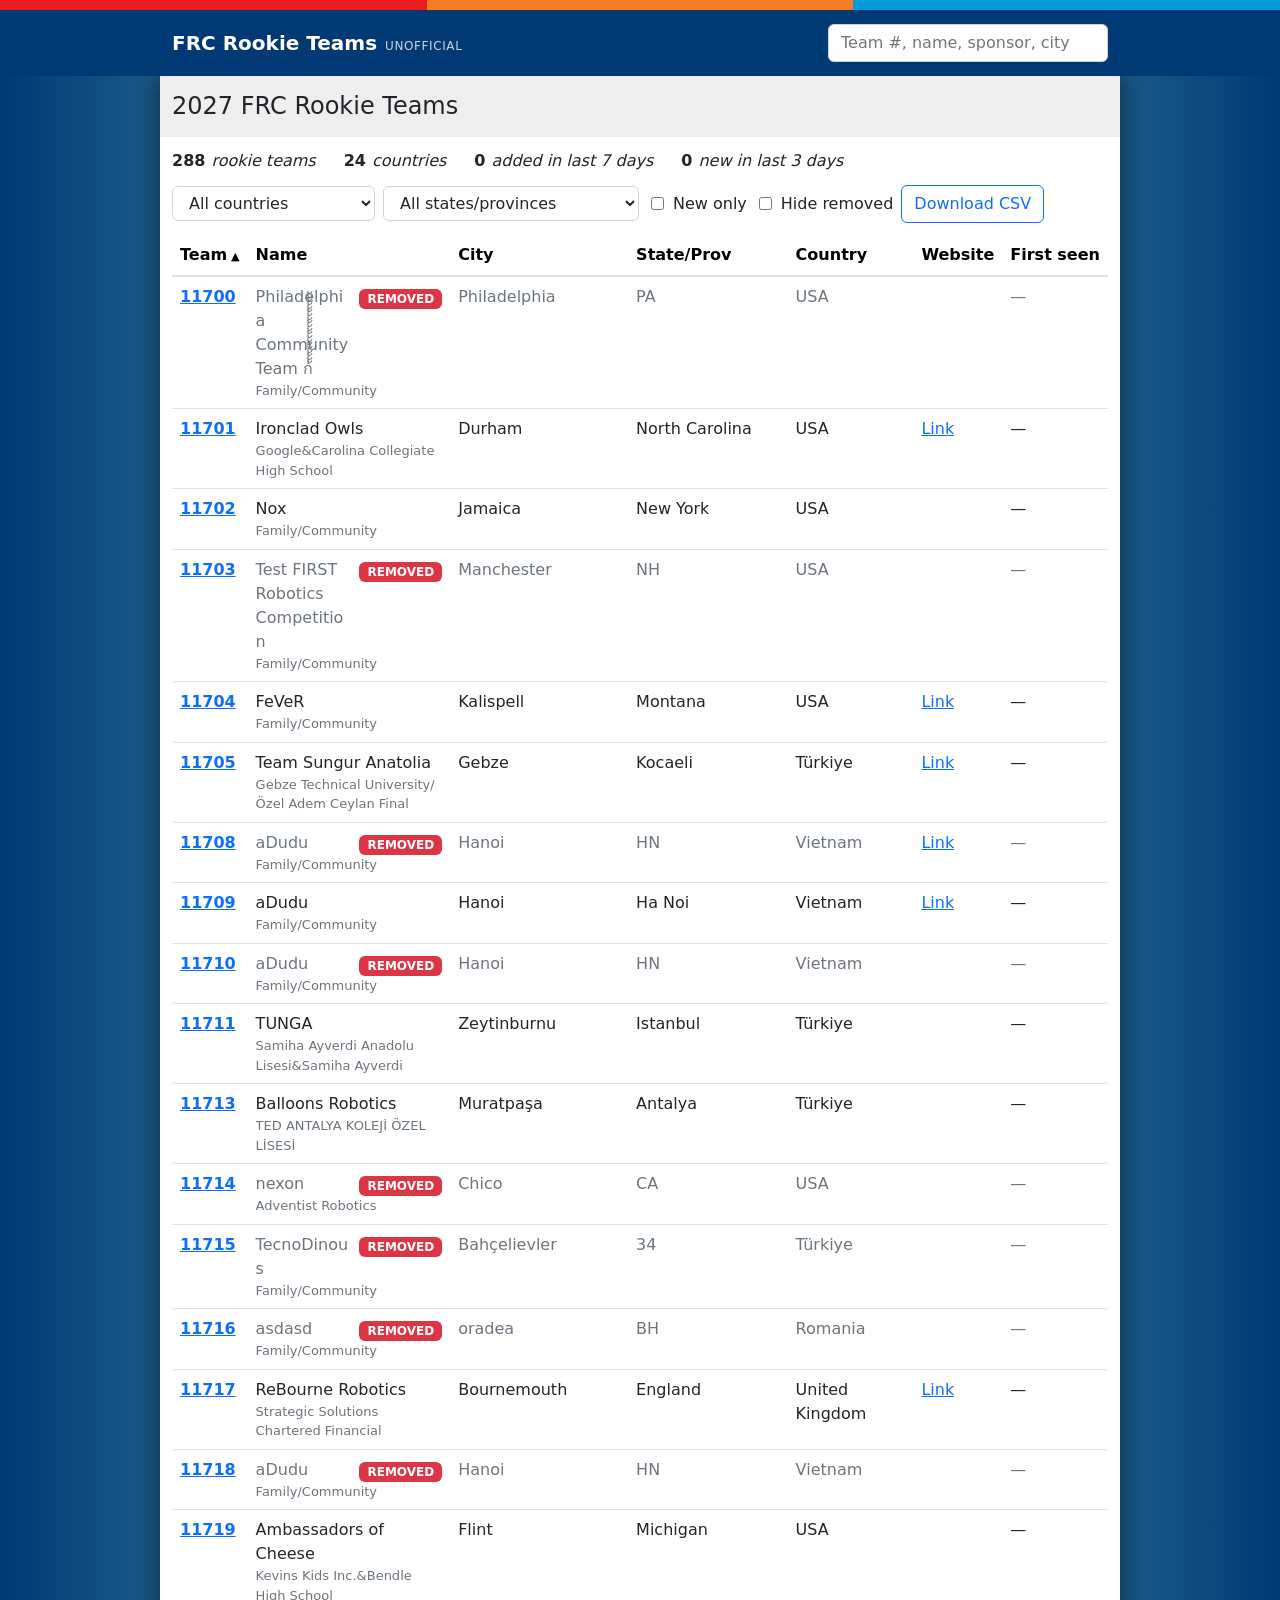
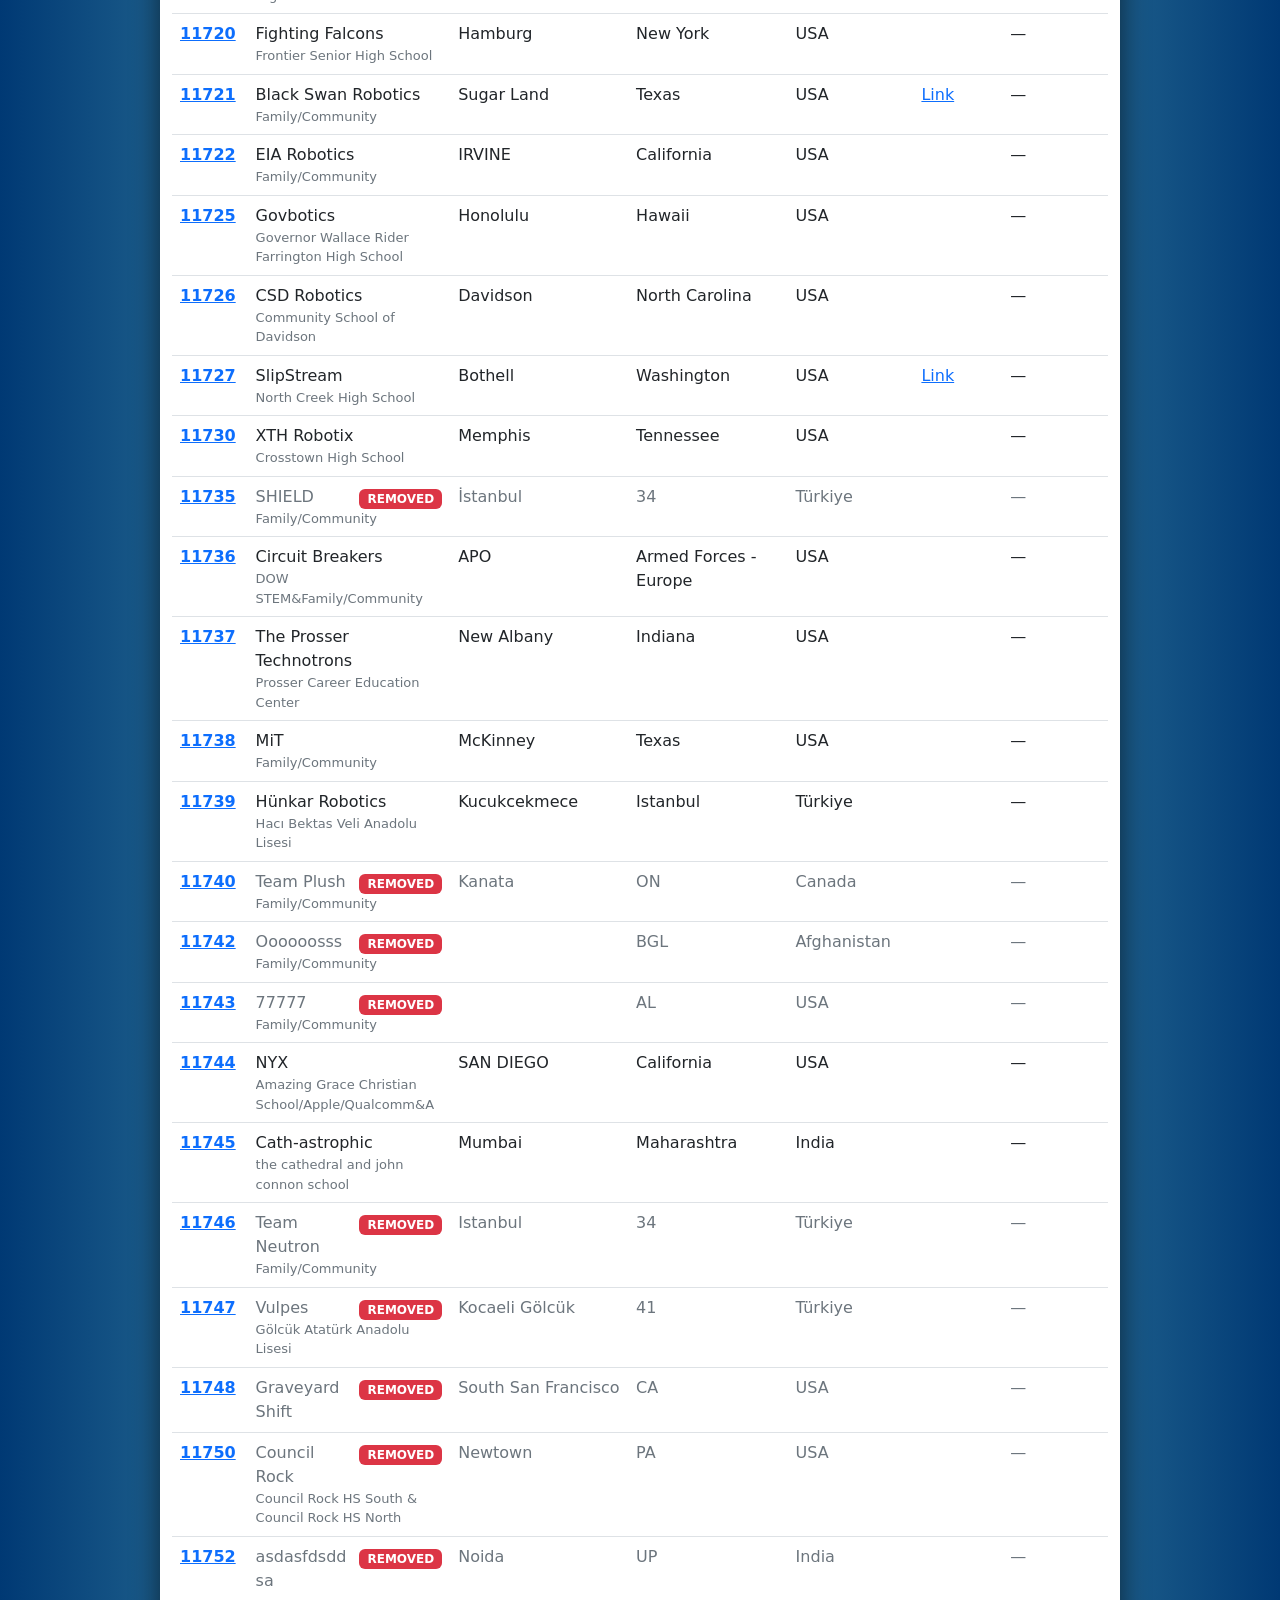
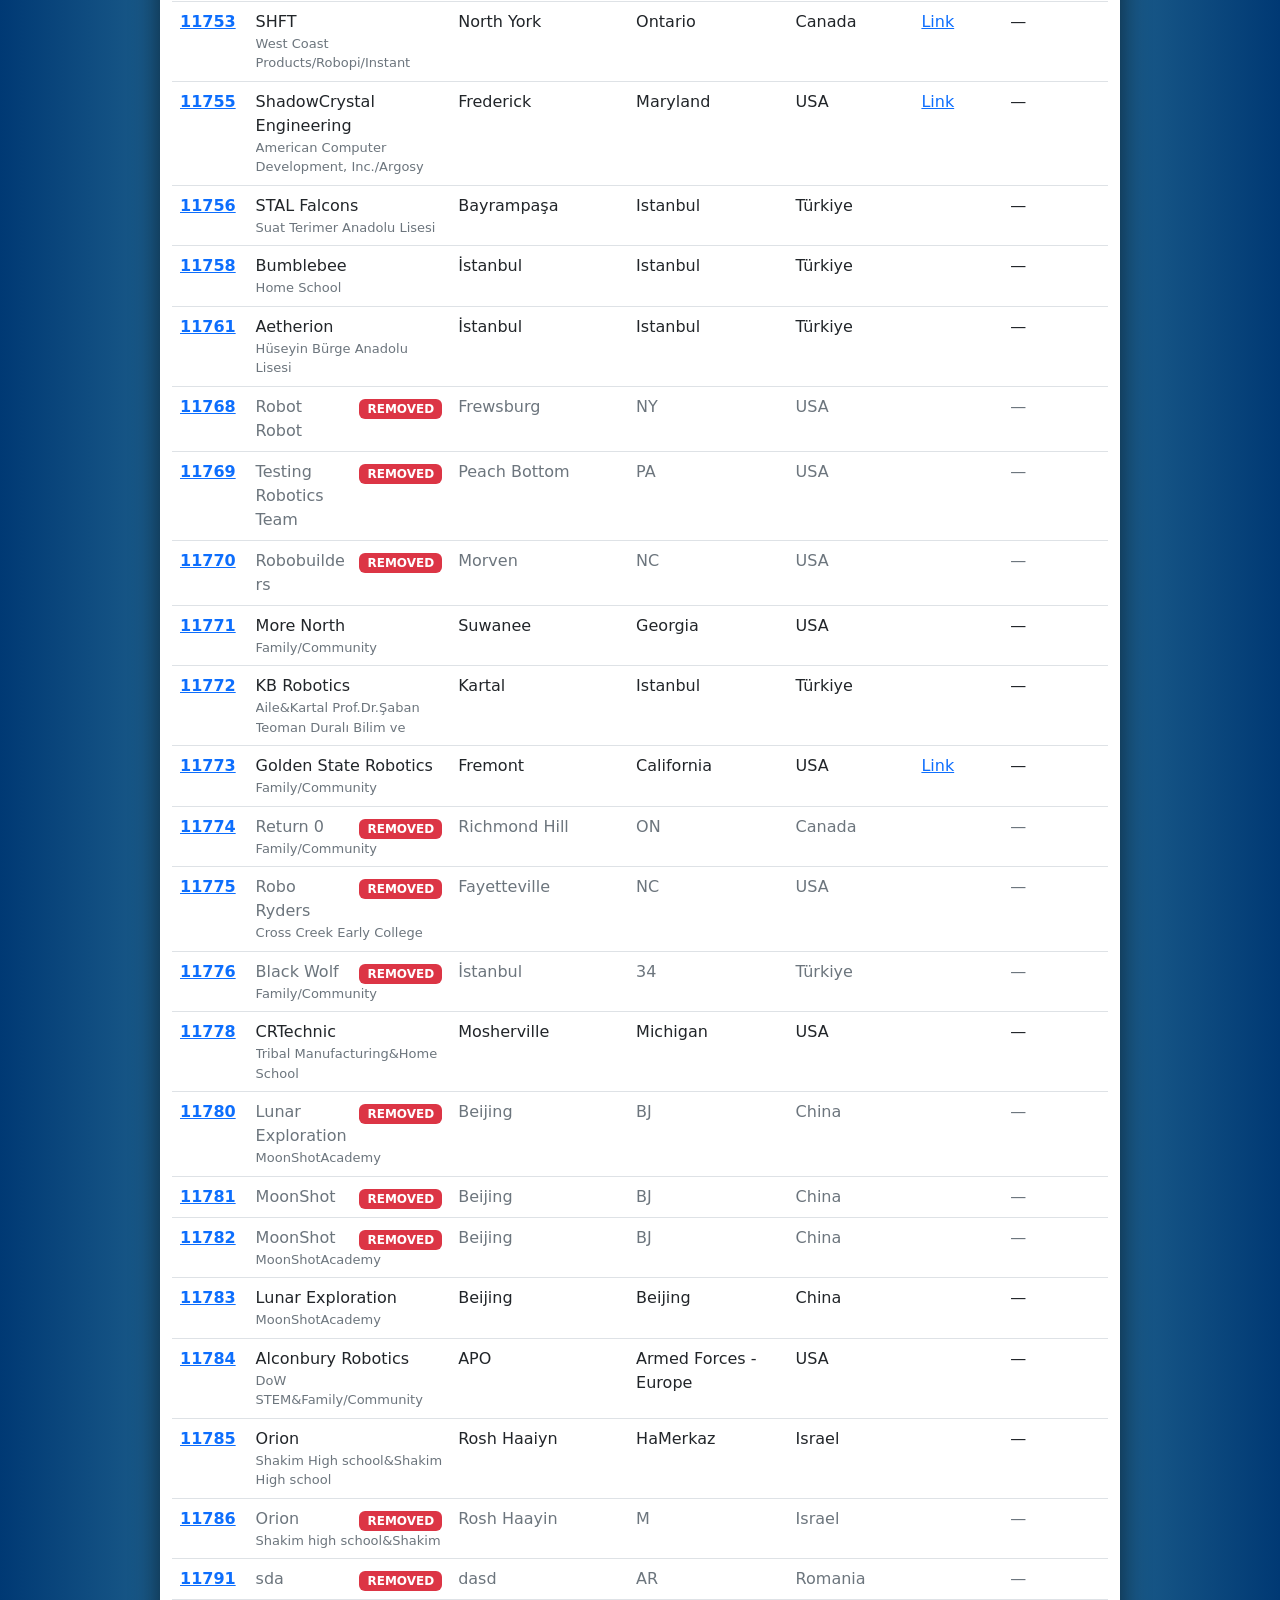
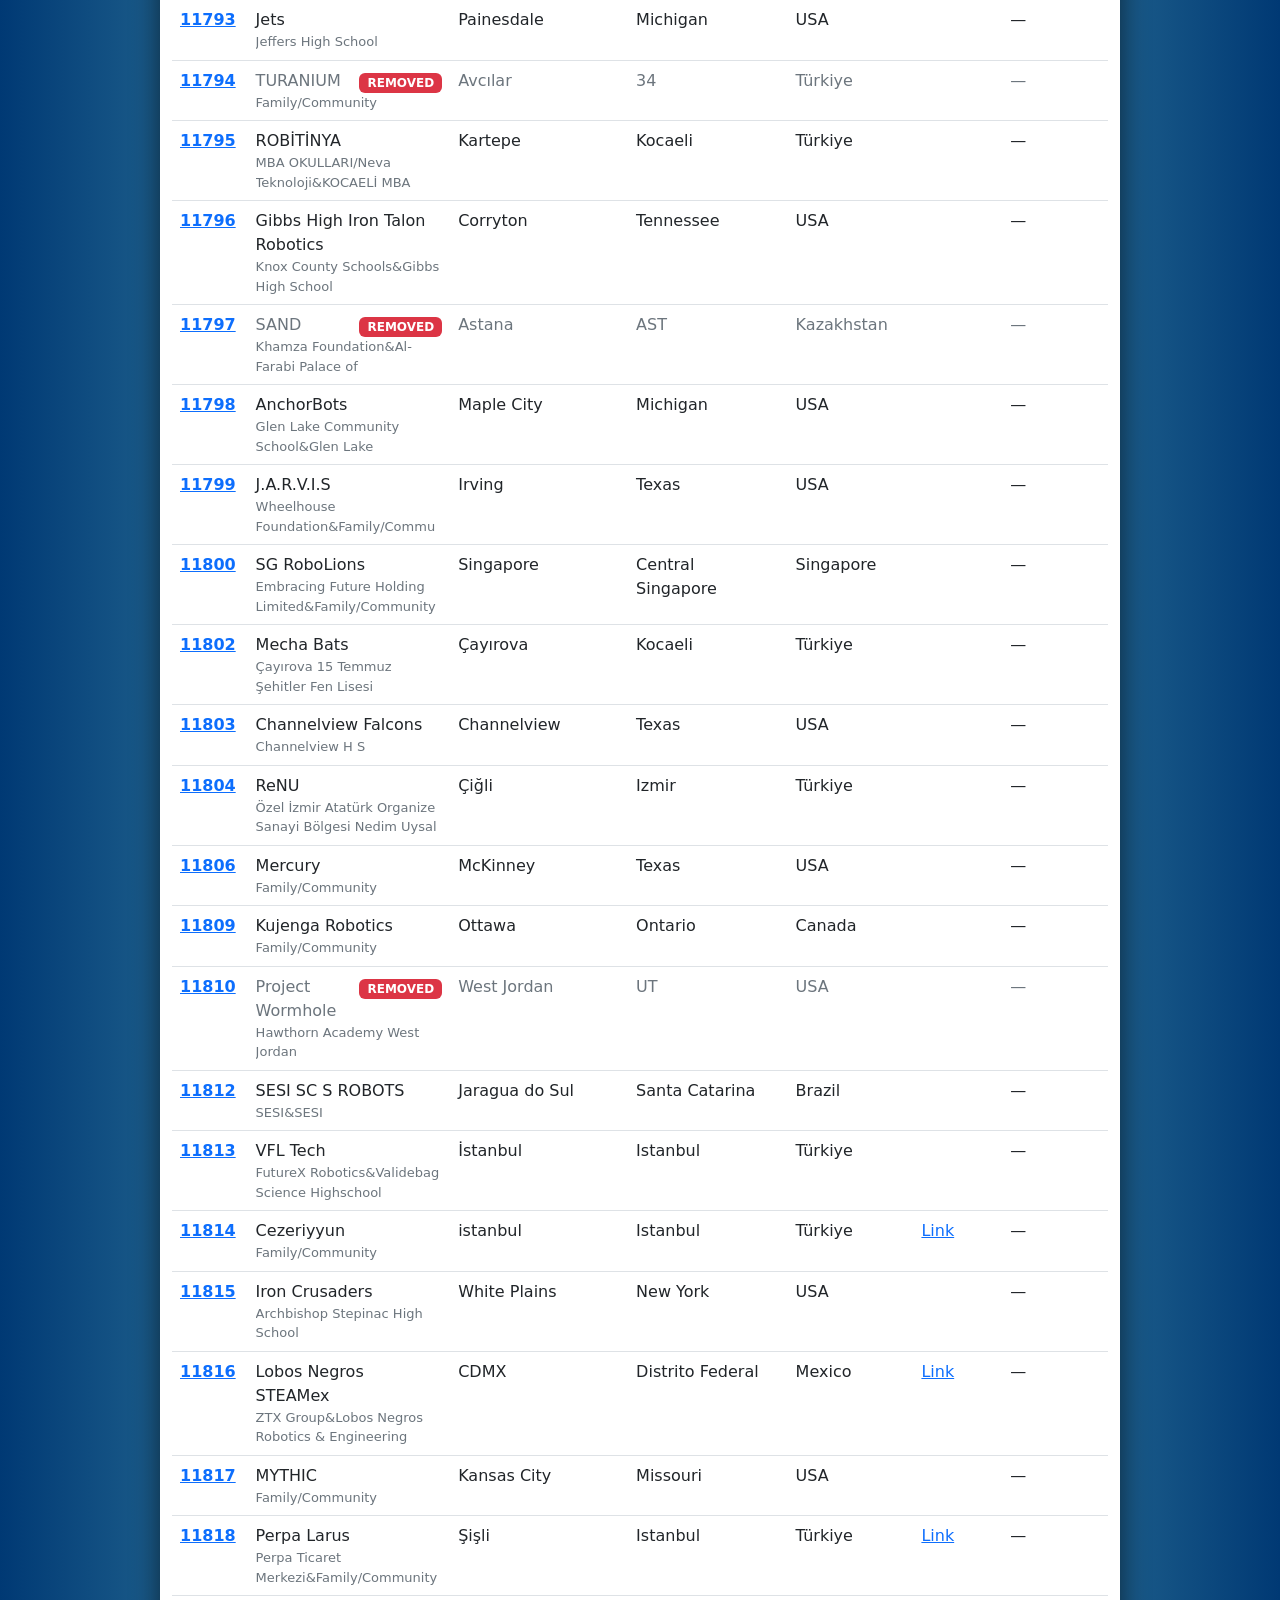
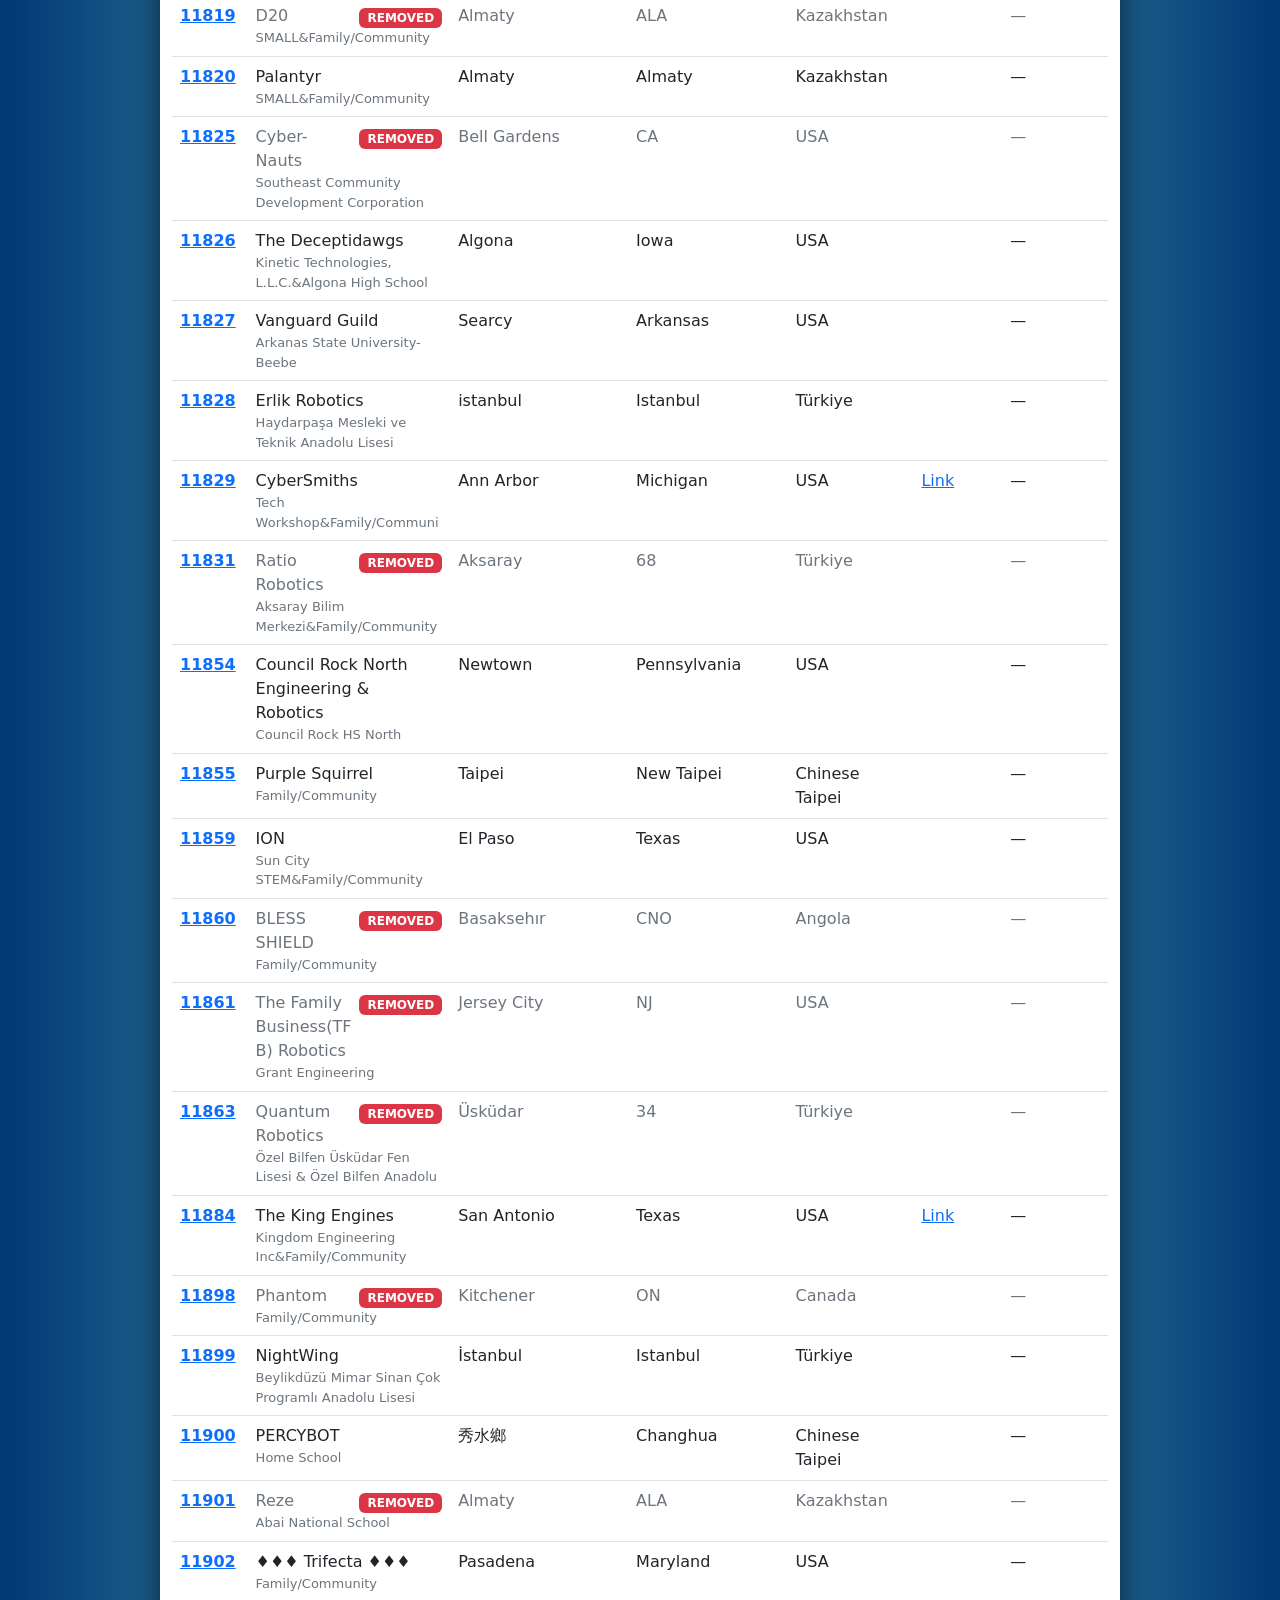
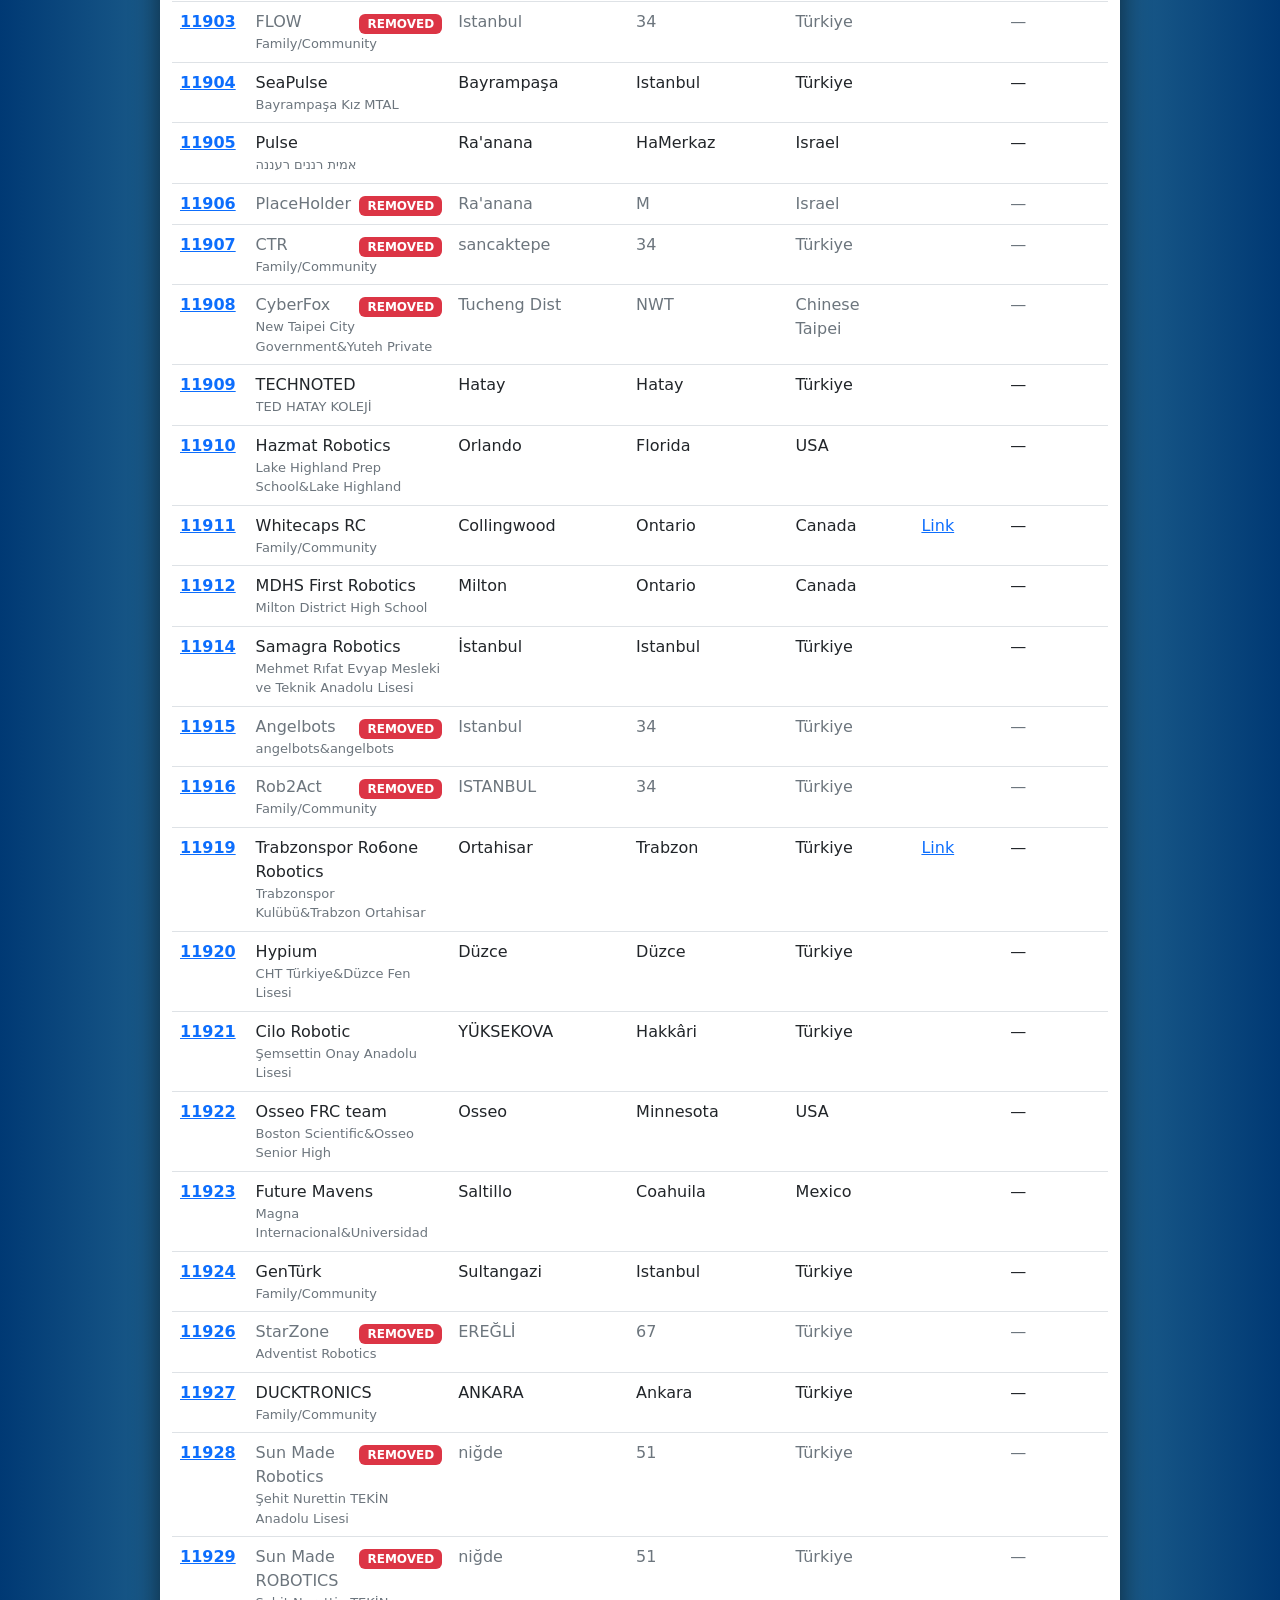
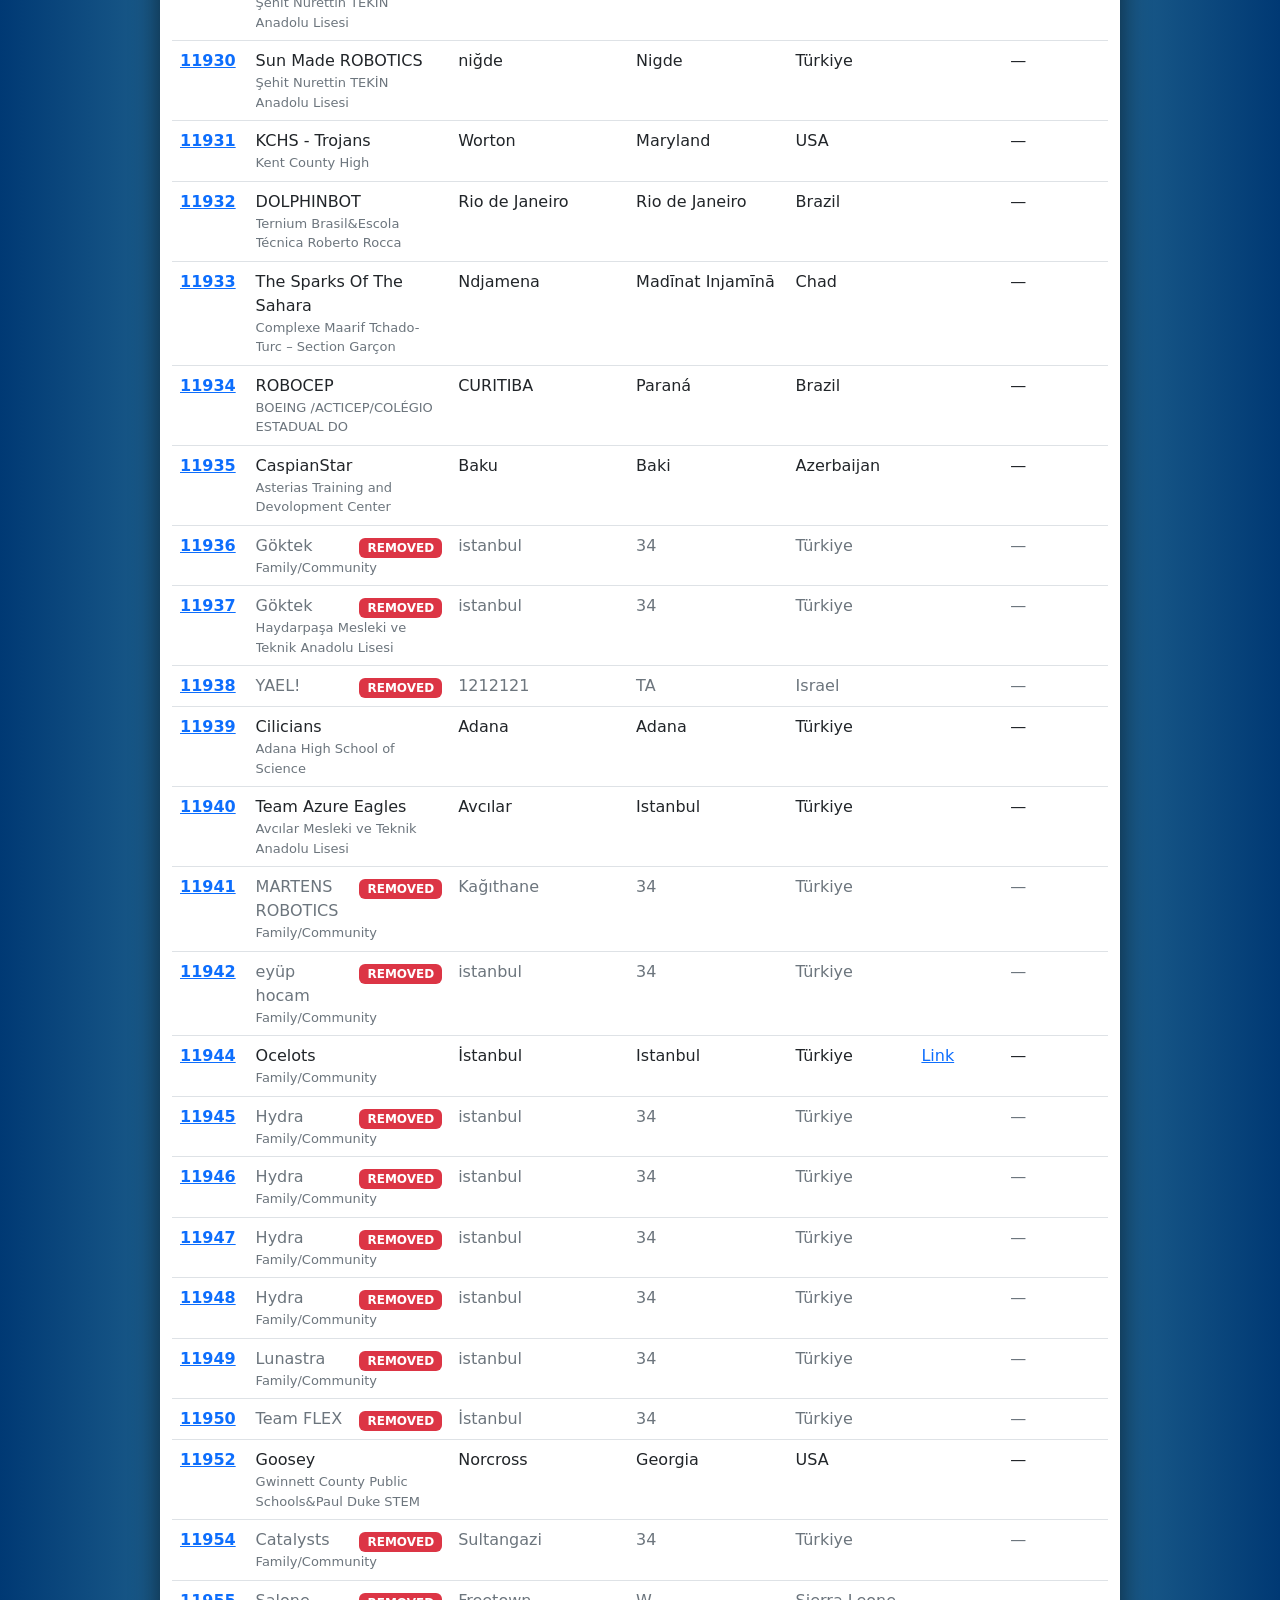
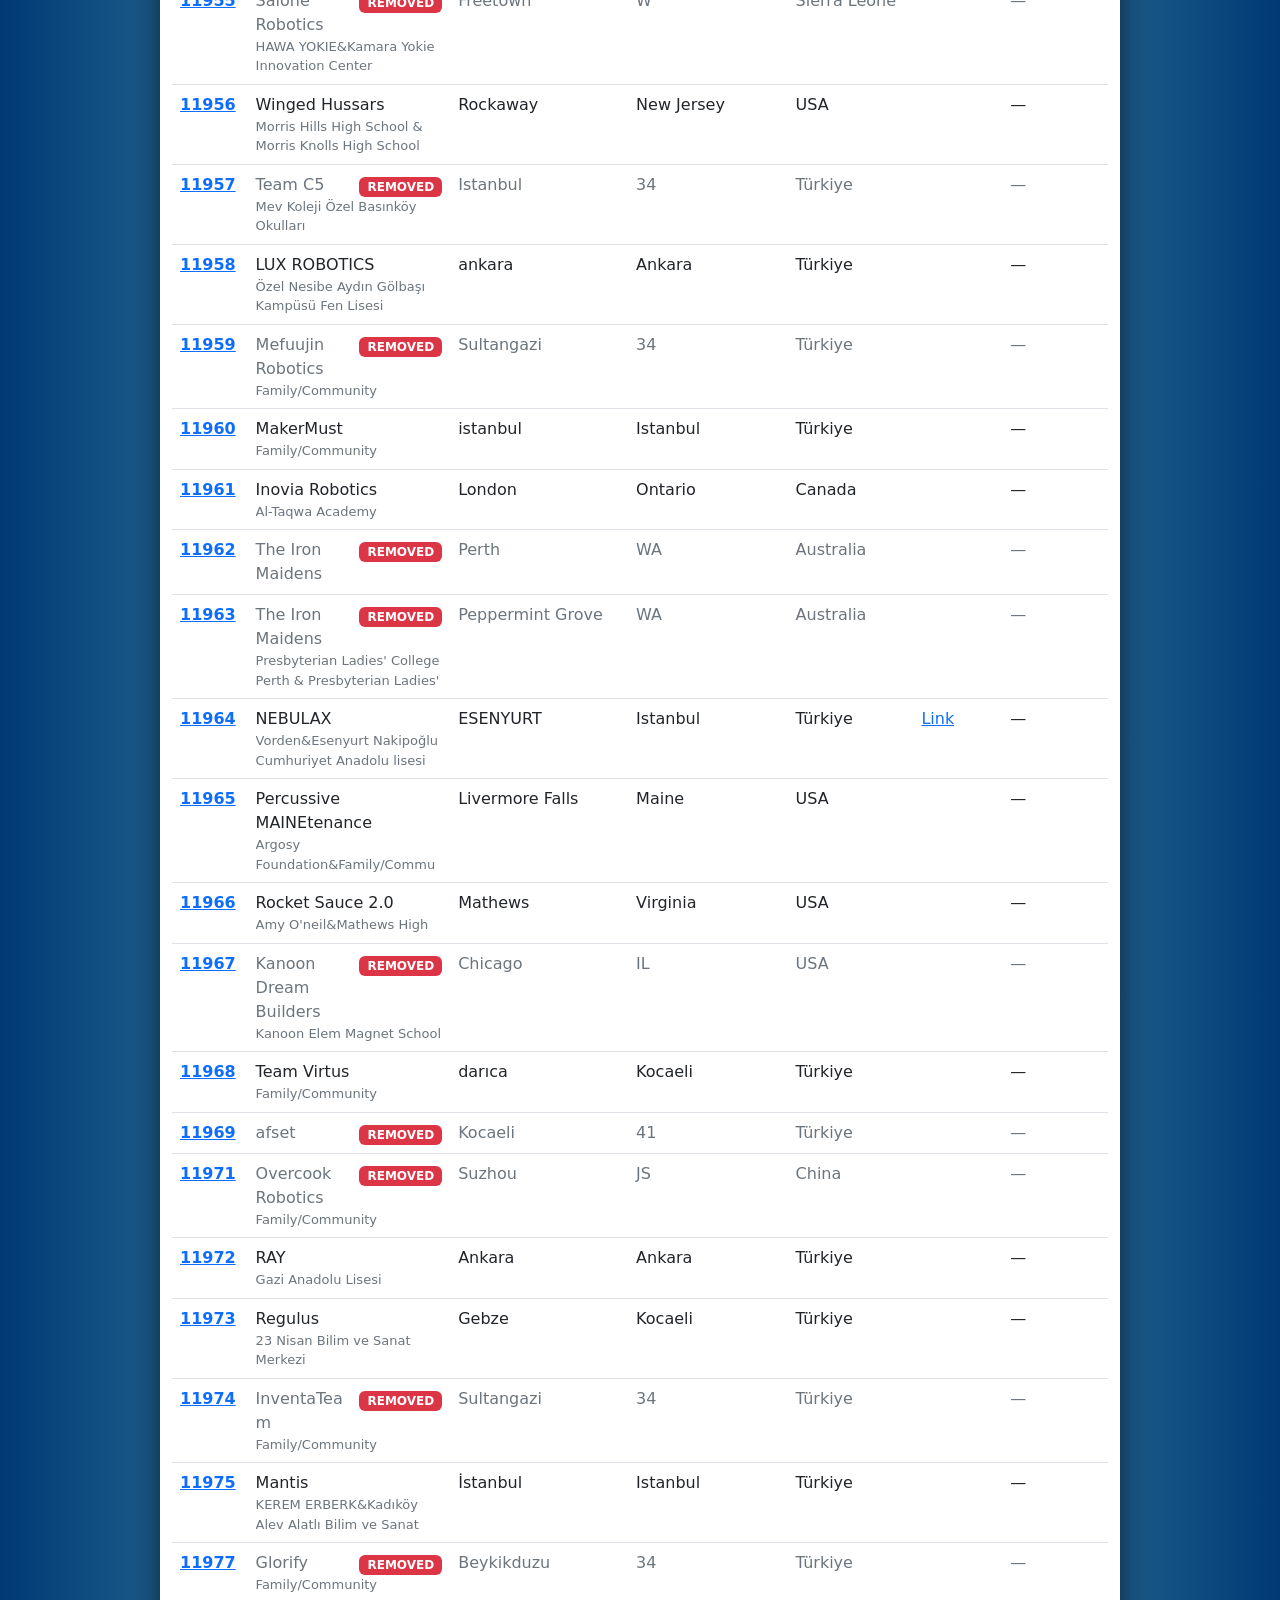
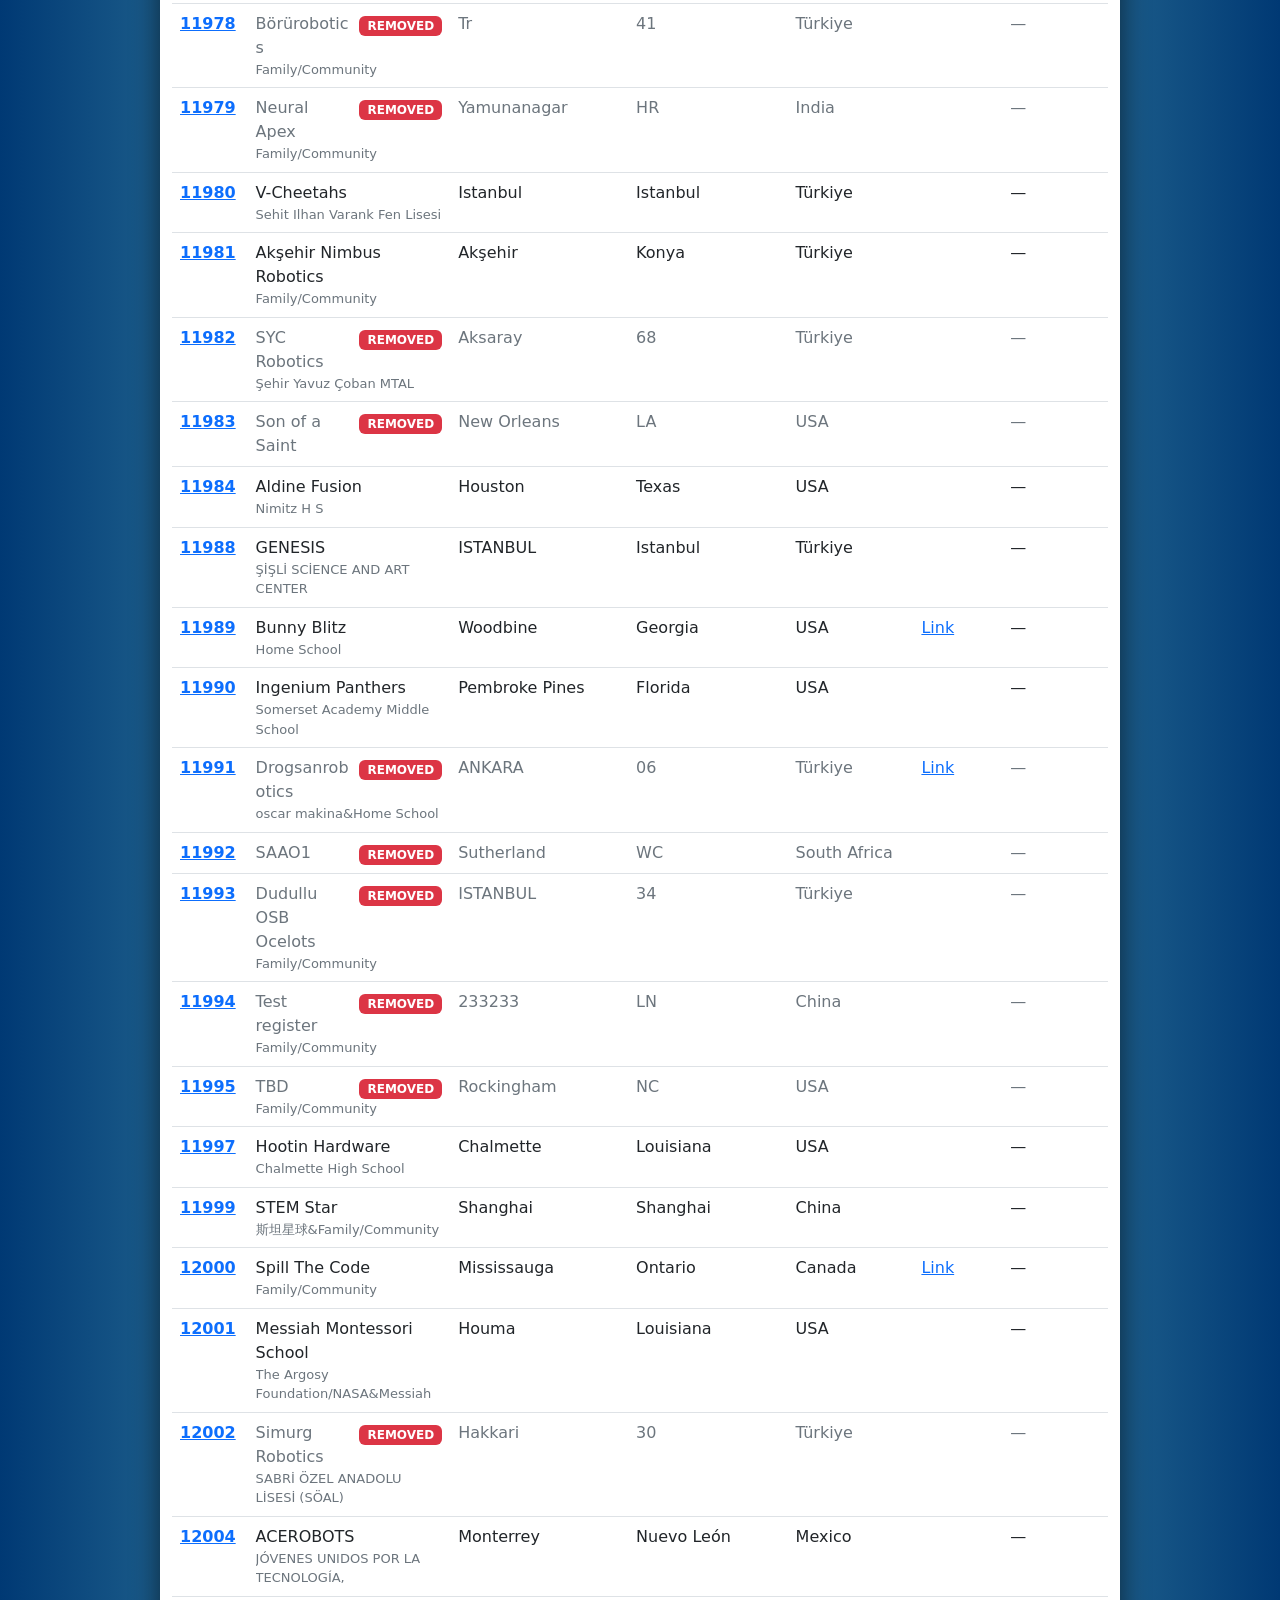
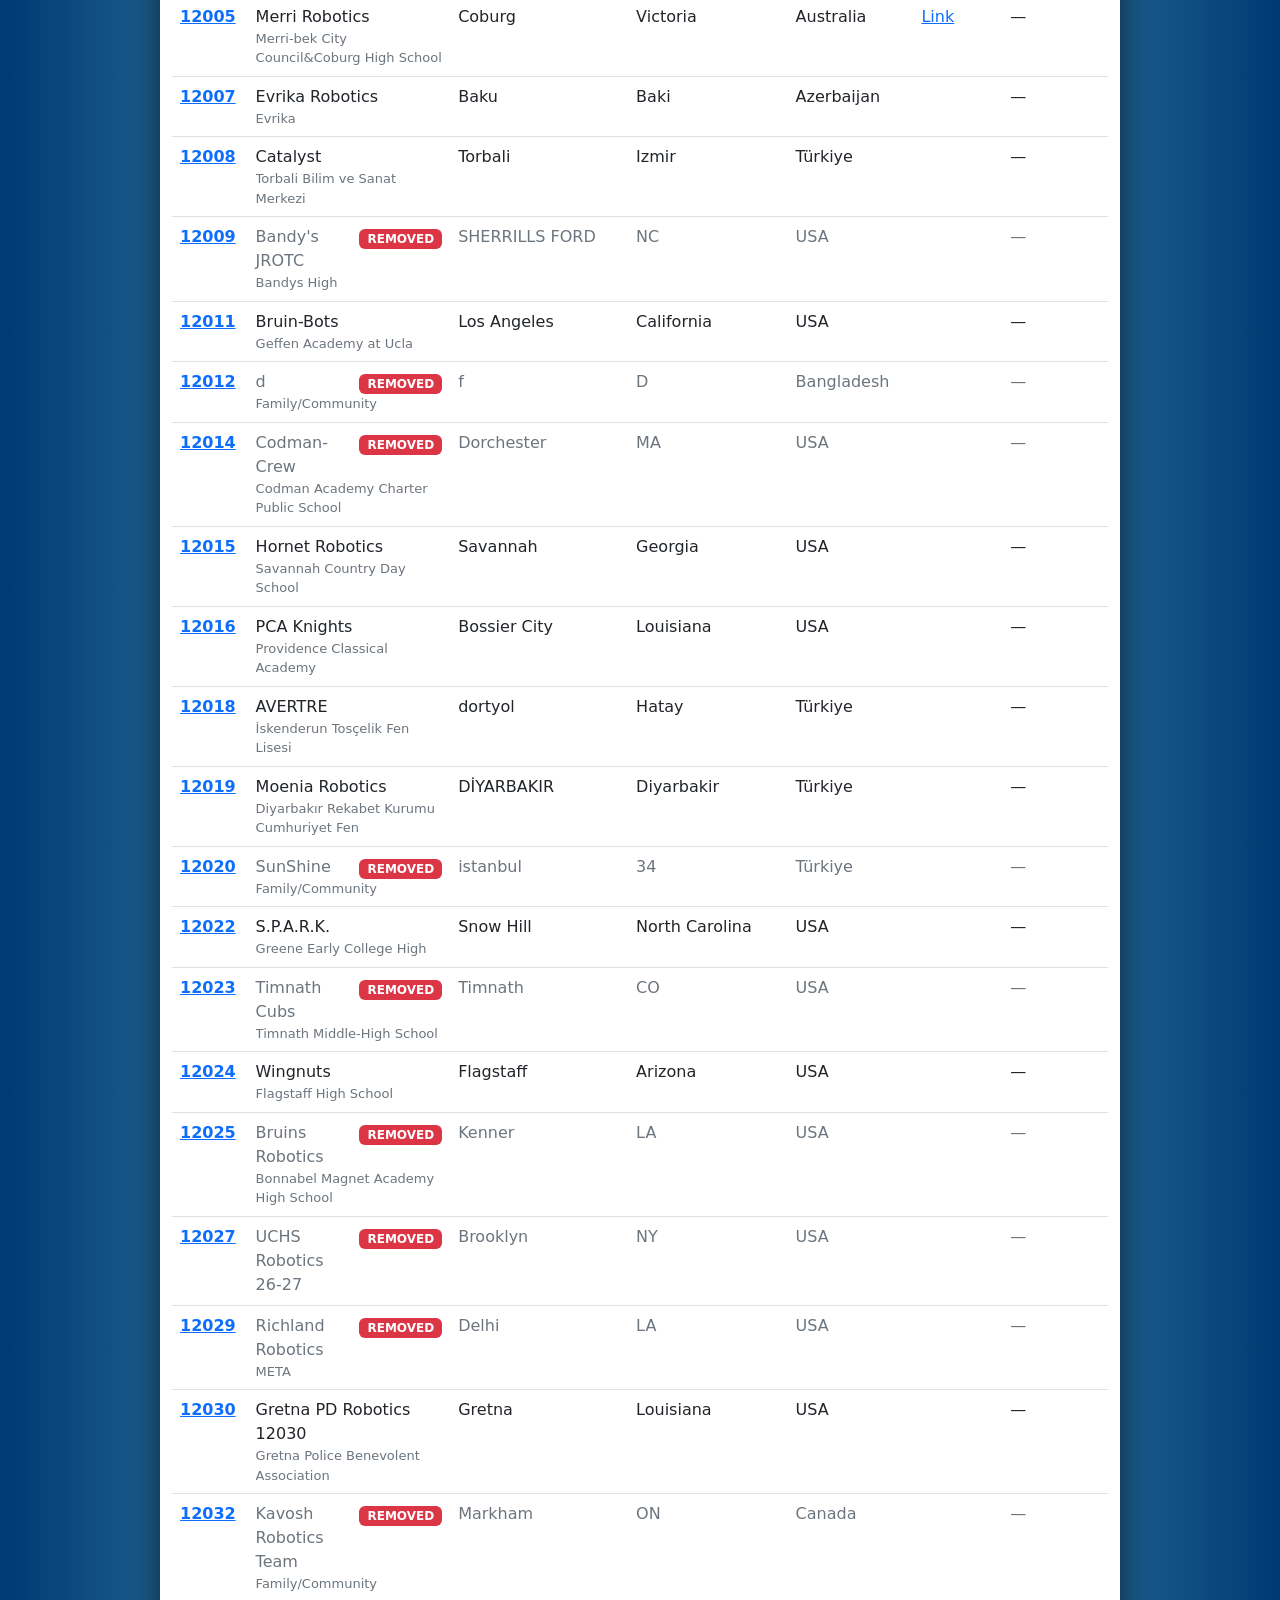
==== site/index.html @ 053fddb5 "Pin status badges to the right edge of the name column Co-Authored-By: Claude Fable 5.2 <noreply@ant" ====
<!doctype html>
<html lang="en">
<head>
<meta charset="utf-8">
<meta name="viewport" content="width=device-width, initial-scale=1">
<title>FRC Rookie Teams</title>
<link rel="alternate" type="application/atom+xml" title="New FRC rookie teams" href="feed.xml">
<style>
  /* Layout and colours follow the look of FIRST's FRC Events pages. */
  :root {
    --navy: #003974; --teal: #6cc2c9; --text: #212529; --muted: #6c757d; --line: #dee2e6;
    --link: #0d6efd; --bar: #eeeeee; --footer: #231f20;
  }
  * { box-sizing: border-box; }
  html { background: #fff; }
  body {
    margin: 0; color: var(--text); min-height: 100vh; display: flex; flex-direction: column;
    background: linear-gradient(90deg, var(--navy), var(--teal), var(--navy));
    font: 16px/1.5 system-ui, -apple-system, "Segoe UI", Roboto, "Helvetica Neue", "Noto Sans", Arial, sans-serif;
  }
  a { color: var(--link); }
  .color-strip { display: flex; height: 10px; }
  .color-strip i { flex: 1; }
  .color-strip i:nth-child(1) { background: #ed1c24; }
  .color-strip i:nth-child(2) { background: #f57e25; }
  .color-strip i:nth-child(3) { background: #009cd7; }
  nav { background: var(--navy); color: #fff; padding: 8px 0; }
  .container { width: 100%; max-width: 960px; margin: 0 auto; padding: 0 12px; }
  nav .container { display: flex; flex-wrap: wrap; gap: 8px 16px; align-items: center; min-height: 50px; }
  .brand { font-size: 20px; font-weight: 700; margin-right: auto; }
  .brand small { font-size: 12px; font-weight: 400; opacity: .8; margin-left: 8px; text-transform: uppercase; letter-spacing: .05em; }
  nav input[type=search] {
    font: inherit; padding: 6px 12px; border: 1px solid #ced4da; border-radius: 6px; background: #fff; color: var(--text);
    flex: 0 1 280px; min-width: 0;
  }
  main { flex: 1; }
  .sheet { padding: 0; box-shadow: 0 0 28px rgba(0,0,0,.6); clip-path: inset(0 -40px); background: #fff; min-height: 100%; }
  .titlebar { background: var(--bar); padding: 8px 12px; display: flex; flex-wrap: wrap; align-items: baseline; gap: 4px 16px; }
  h1 { margin: 0; font-size: 24px; font-weight: 500; line-height: 1.2; padding: 8px 0; }
  .sub { color: var(--muted); margin: 0; font-size: 14px; }
  .content { padding: 12px; }
  .stats { display: flex; flex-wrap: wrap; gap: 4px 28px; margin: 0 0 12px; }
  .stat b { font-weight: 700; margin-right: 6px; font-variant-numeric: tabular-nums; }
  .stat span { font-style: italic; }
  .controls { display: flex; flex-wrap: wrap; gap: 8px; align-items: center; margin: 0 0 12px; }
  select, button {
    font: inherit; color: var(--text); background: #fff; border: 1px solid #ced4da; border-radius: 6px; padding: 6px 12px; max-width: 100%;
  }
  button { cursor: pointer; color: var(--link); border-color: var(--link); }
  button:hover { background: var(--link); color: #fff; }
  label.chk { display: inline-flex; gap: 6px; align-items: center; }
  .wrap { overflow-x: auto; }
  table { border-collapse: collapse; width: 100%; }
  th, td { text-align: left; padding: 8px; border-bottom: 1px solid var(--line); vertical-align: top; }
  th { font-weight: 700; color: #000; white-space: nowrap; user-select: none; border-bottom-width: 2px; }
  th[data-sort] { cursor: pointer; }
  th[aria-sort=ascending]::after { content: " ▲"; font-size: .7em; }
  th[aria-sort=descending]::after { content: " ▼"; font-size: .7em; }
  tbody tr:hover td { background: #f8f9fa; }
  td.num { font-variant-numeric: tabular-nums; font-weight: 700; white-space: nowrap; }
  td.name { min-width: 150px; max-width: 380px; overflow: hidden; }
  .nameline { display: flex; align-items: flex-start; gap: 8px; }
  .name b { font-weight: 400; overflow-wrap: anywhere; flex: 1; min-width: 0; }
  .sponsors { color: var(--muted); font-size: 13px; overflow-wrap: anywhere; max-height: 3em; overflow: hidden; }
  td.seen { white-space: nowrap; }
  .badge { display: inline-block; font-size: 12px; font-weight: 700; line-height: 1; border-radius: 6px; padding: 4px 8px; flex: none; margin-top: 4px; color: #fff; }
  .badge.new { background: #198754; }
  .badge.gone { background: #dc3545; }
  tr.removed td { color: var(--muted); }
  .empty { padding: 28px; text-align: center; color: var(--muted); }
  .footer-box { background: var(--footer); color: #f8f9fa; font-size: 14px; }
  .footer-box .container { padding: 16px 12px; }
  .footer-box p { margin: 0 0 6px; }
  .footer-box a { color: #f8f9fa; }
  @media (max-width: 640px) {
    .hide-sm { display: none; }
    nav input[type=search] { flex: 1 1 100%; }
  }
</style>
</head>
<body>
<div class="color-strip"><i></i><i></i><i></i></div>
<nav>
  <div class="container">
    <span class="brand">FRC Rookie Teams<small>Unofficial</small></span>
    <input type="search" id="q" placeholder="Team #, name, sponsor, city" aria-label="Search teams">
  </div>
</nav>
<main>
<div class="container sheet">
  <div class="titlebar">
    <h1 id="title">FRC Rookie Teams</h1>
    <p class="sub" id="status">Loading…</p>
  </div>
  <div class="content">
  <div class="stats" id="stats"></div>

  <div class="controls">
    <select id="country" aria-label="Country"><option value="">All countries</option></select>
    <select id="state" aria-label="State or province"><option value="">All states/provinces</option></select>
    <label class="chk"><input type="checkbox" id="onlyNew"> New only</label>
    <label class="chk"><input type="checkbox" id="hideRemoved"> Hide removed</label>
    <button id="csv" type="button">Download CSV</button>
  </div>

  <div class="wrap">
    <table>
      <thead>
        <tr>
          <th data-sort="number">Team</th>
          <th data-sort="name">Name</th>
          <th data-sort="city">City</th>
          <th data-sort="state">State/Prov</th>
          <th data-sort="country" class="hide-sm">Country</th>
          <th>Website</th>
          <th data-sort="firstSeen">First seen</th>
        </tr>
      </thead>
      <tbody id="rows"></tbody>
    </table>
    <div class="empty" id="empty" hidden>No teams match.</div>
  </div>
  </div>
</div>
</main>
<div class="footer-box">
  <div class="container">
    <p>Data from the official <a href="https://frc-events.firstinspires.org/services/API">FRC Events API</a>, checked every 30 minutes.
    This is not an official <i>FIRST</i> site and is not affiliated with <i>FIRST</i>; check <a href="https://www.firstinspires.org">firstinspires.org</a> for authoritative information.</p>
    <p><a href="feed.xml">Atom feed</a> · <a href="data/teams.json">JSON</a> · Inspired by bobbysq.com/rookies and frcregs.com.</p>
  </div>
</div>

<script>
const $ = (id) => document.getElementById(id);
const VISIT_KEY = 'frc-rookies-last-visit';
let teams = [], season = '', sortKey = 'number', sortDir = 1, newSince = 0;

function el(tag, props = {}, ...kids) {
  const e = Object.assign(document.createElement(tag), props);
  e.append(...kids);
  return e;
}

const fmtDate = (iso) => new Date(iso).toLocaleDateString(undefined, { year: 'numeric', month: 'short', day: 'numeric' });
const fmtDateTime = (iso) => new Date(iso).toLocaleString(undefined, { dateStyle: 'medium', timeStyle: 'short' });
const isNew = (t) => !t.removed && t.firstSeen && Date.parse(t.firstSeen) > newSince;

function filtered() {
  const words = $('q').value.toLowerCase().split(/\s+/).filter(Boolean);
  const country = $('country').value, state = $('state').value, onlyNew = $('onlyNew').checked, hideRemoved = $('hideRemoved').checked;
  const list = teams.filter((t) =>
    (!country || t.country === country) &&
    (!state || t.state === state) &&
    (!onlyNew || isNew(t)) &&
    (!hideRemoved || !t.removed) &&
    words.every((w) => t._search.includes(w)));
  const cmp = (a, b) => {
    const x = a[sortKey], y = b[sortKey];
    if (sortKey === 'number') return x - y;
    if (!x !== !y) return x ? -1 : 1; // blanks last either direction
    return String(x ?? '').localeCompare(String(y ?? ''), undefined, { sensitivity: 'base' }) || a.number - b.number;
  };
  return list.sort((a, b) => {
    if (sortKey !== 'number' && !a[sortKey] !== !b[sortKey]) return a[sortKey] ? -1 : 1;
    return sortDir * cmp(a, b);
  });
}

function render() {
  const list = filtered();
  const rows = list.map((t) => {
    const nameLine = el('div', { className: 'nameline' }, el('b', { textContent: t.name || '(unnamed)' }));
    const nameCell = el('td', { className: 'name' }, nameLine);
    if (isNew(t)) nameLine.append(el('span', { className: 'badge new', textContent: 'NEW' }));
    if (t.removed) nameLine.append(el('span', { className: 'badge gone', textContent: 'REMOVED', title: t.note || 'No longer listed since ' + fmtDate(t.removed) }));
    if (t.sponsors && t.sponsors !== t.name) nameCell.append(el('div', { className: 'sponsors', textContent: t.sponsors, title: t.sponsors }));
    const site = el('td');
    if (t.website) site.append(el('a', { href: t.website, textContent: 'Link', rel: 'noopener noreferrer nofollow', target: '_blank' }));
    const tr = el('tr', { className: t.removed ? 'removed' : '' },
      el('td', { className: 'num' }, el('a', { href: `https://frc-events.firstinspires.org/${season}/team/${t.number}`, textContent: t.number, rel: 'noopener' })),
      nameCell,
      el('td', { textContent: t.city }),
      el('td', { textContent: t.state }),
      el('td', { textContent: t.country, className: 'hide-sm' }),
      site,
      el('td', { className: 'seen', textContent: t.firstSeen ? fmtDate(t.firstSeen) : '—', title: t.firstSeen ? fmtDateTime(t.firstSeen) : 'Listed before tracking began' }));
    return tr;
  });
  $('rows').replaceChildren(...rows);
  $('empty').hidden = rows.length > 0;
  document.querySelectorAll('th[data-sort]').forEach((th) => {
    if (th.dataset.sort === sortKey) th.setAttribute('aria-sort', sortDir > 0 ? 'ascending' : 'descending');
    else th.removeAttribute('aria-sort');
  });
}

function fillSelect(sel, values, allLabel) {
  const keep = sel.value;
  sel.replaceChildren(el('option', { value: '', textContent: allLabel }),
    ...values.map(([v, n]) => el('option', { value: v, textContent: `${v} (${n})` })));
  sel.value = values.some(([v]) => v === keep) ? keep : '';
}

function counts(list, key) {
  const m = new Map();
  for (const t of list) if (t[key]) m.set(t[key], (m.get(t[key]) || 0) + 1);
  return [...m].sort((a, b) => a[0].localeCompare(b[0]));
}

function fillStates() {
  const c = $('country').value;
  fillSelect($('state'), counts(teams.filter((t) => !t.removed && (!c || t.country === c)), 'state'), 'All states/provinces');
}

function csv() {
  const cols = ['number', 'name', 'sponsors', 'school', 'city', 'state', 'country', 'district', 'website', 'firstSeen', 'removed'];
  const cell = (v) => {
    let s = String(v ?? '');
    if (/^[=+\-@\t\r]/.test(s)) s = "'" + s; // stop spreadsheets treating names as formulas
    return /[",\n]/.test(s) ? '"' + s.replace(/"/g, '""') + '"' : s;
  };
  const text = [cols.join(','), ...filtered().map((t) => cols.map((c) => cell(t[c])).join(','))].join('\r\n');
  const a = el('a', { href: URL.createObjectURL(new Blob(['﻿' + text], { type: 'text/csv' })), download: `frc-rookies-${season}.csv` });
  a.click();
  URL.revokeObjectURL(a.href);
}

async function load() {
  let data, meta = null;
  try {
    const res = await fetch('data/teams.json', { cache: 'no-cache' });
    if (!res.ok) throw new Error(res.status);
    data = await res.json();
    meta = await fetch('data/meta.json', { cache: 'no-cache' }).then((r) => (r.ok ? r.json() : null)).catch(() => null);
  } catch {
    $('status').textContent = 'Could not load team data.';
    return;
  }
  season = data.season;
  teams = data.teams.map((t) => ({ ...t,
    _search: [t.number, t.name, t.sponsors, t.school, t.city, t.state, t.country, t.district].join(' ').toLowerCase() }));

  // "New" = first seen since your previous visit, or in the last 3 days on a first visit.
  let last = 0;
  try { last = Number(localStorage.getItem(VISIT_KEY)) || 0; localStorage.setItem(VISIT_KEY, Date.now()); } catch {}
  newSince = last || Date.now() - 3 * 864e5;

  const active = teams.filter((t) => !t.removed);
  document.title = $('title').textContent = `${season} FRC Rookie Teams`;
  $('status').textContent = meta?.lastChecked ? `Last checked ${fmtDateTime(meta.lastChecked)}` : '';
  const week = Date.now() - 7 * 864e5;
  const stat = (n, label) => el('div', { className: 'stat' }, el('b', { textContent: n }), el('span', { textContent: label }));
  $('stats').replaceChildren(
    stat(active.length, 'rookie teams'),
    stat(new Set(active.map((t) => t.country).filter(Boolean)).size, 'countries'),
    stat(active.filter((t) => t.firstSeen && Date.parse(t.firstSeen) > week).length, 'added in last 7 days'),
    stat(active.filter(isNew).length, last ? 'new since your last visit' : 'new in last 3 days'));
  fillSelect($('country'), counts(active, 'country'), 'All countries');
  fillStates();
  render();
}

$('q').addEventListener('input', render);
$('onlyNew').addEventListener('change', render);
$('hideRemoved').addEventListener('change', render);
$('state').addEventListener('change', render);
$('country').addEventListener('change', () => { fillStates(); render(); });
$('csv').addEventListener('click', csv);
document.querySelectorAll('th[data-sort]').forEach((th) => th.addEventListener('click', () => {
  if (sortKey === th.dataset.sort) sortDir = -sortDir;
  else { sortKey = th.dataset.sort; sortDir = sortKey === 'firstSeen' ? -1 : 1; }
  render();
}));
load();
</script>
</body>
</html>
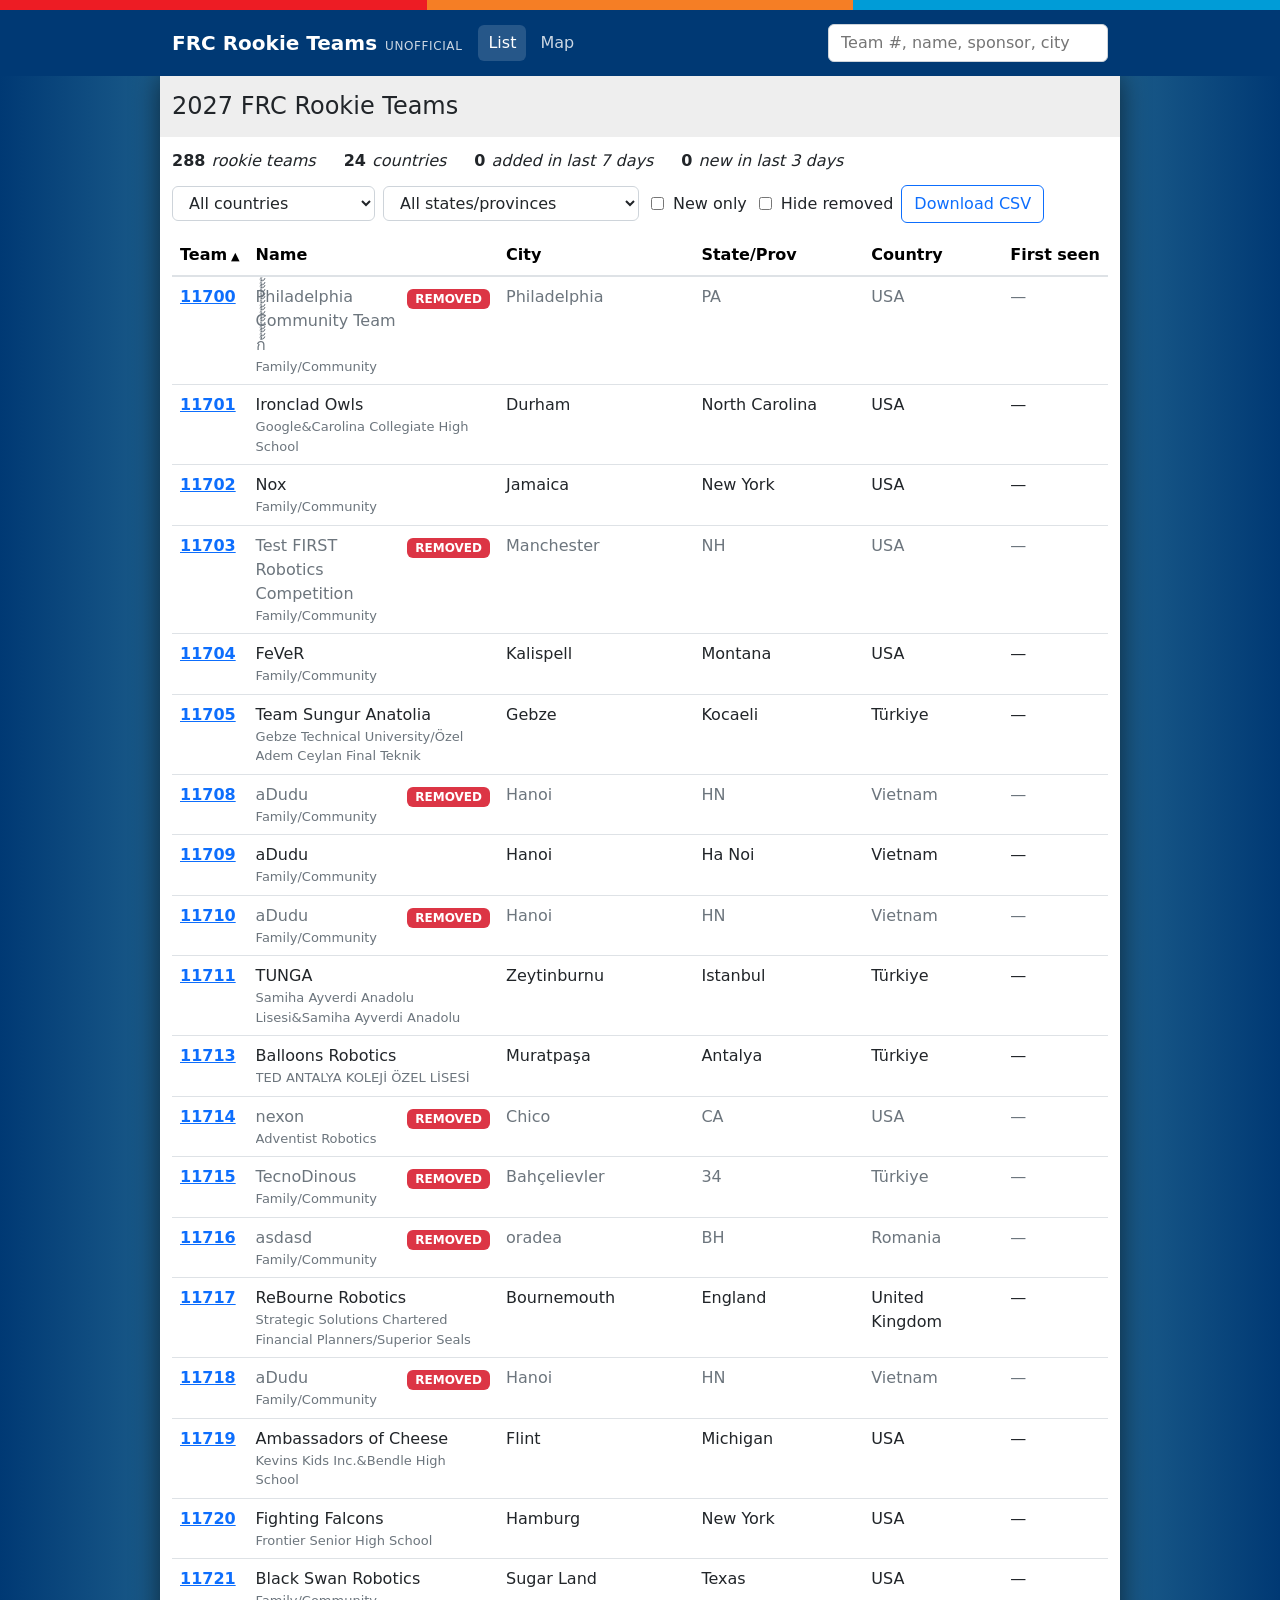
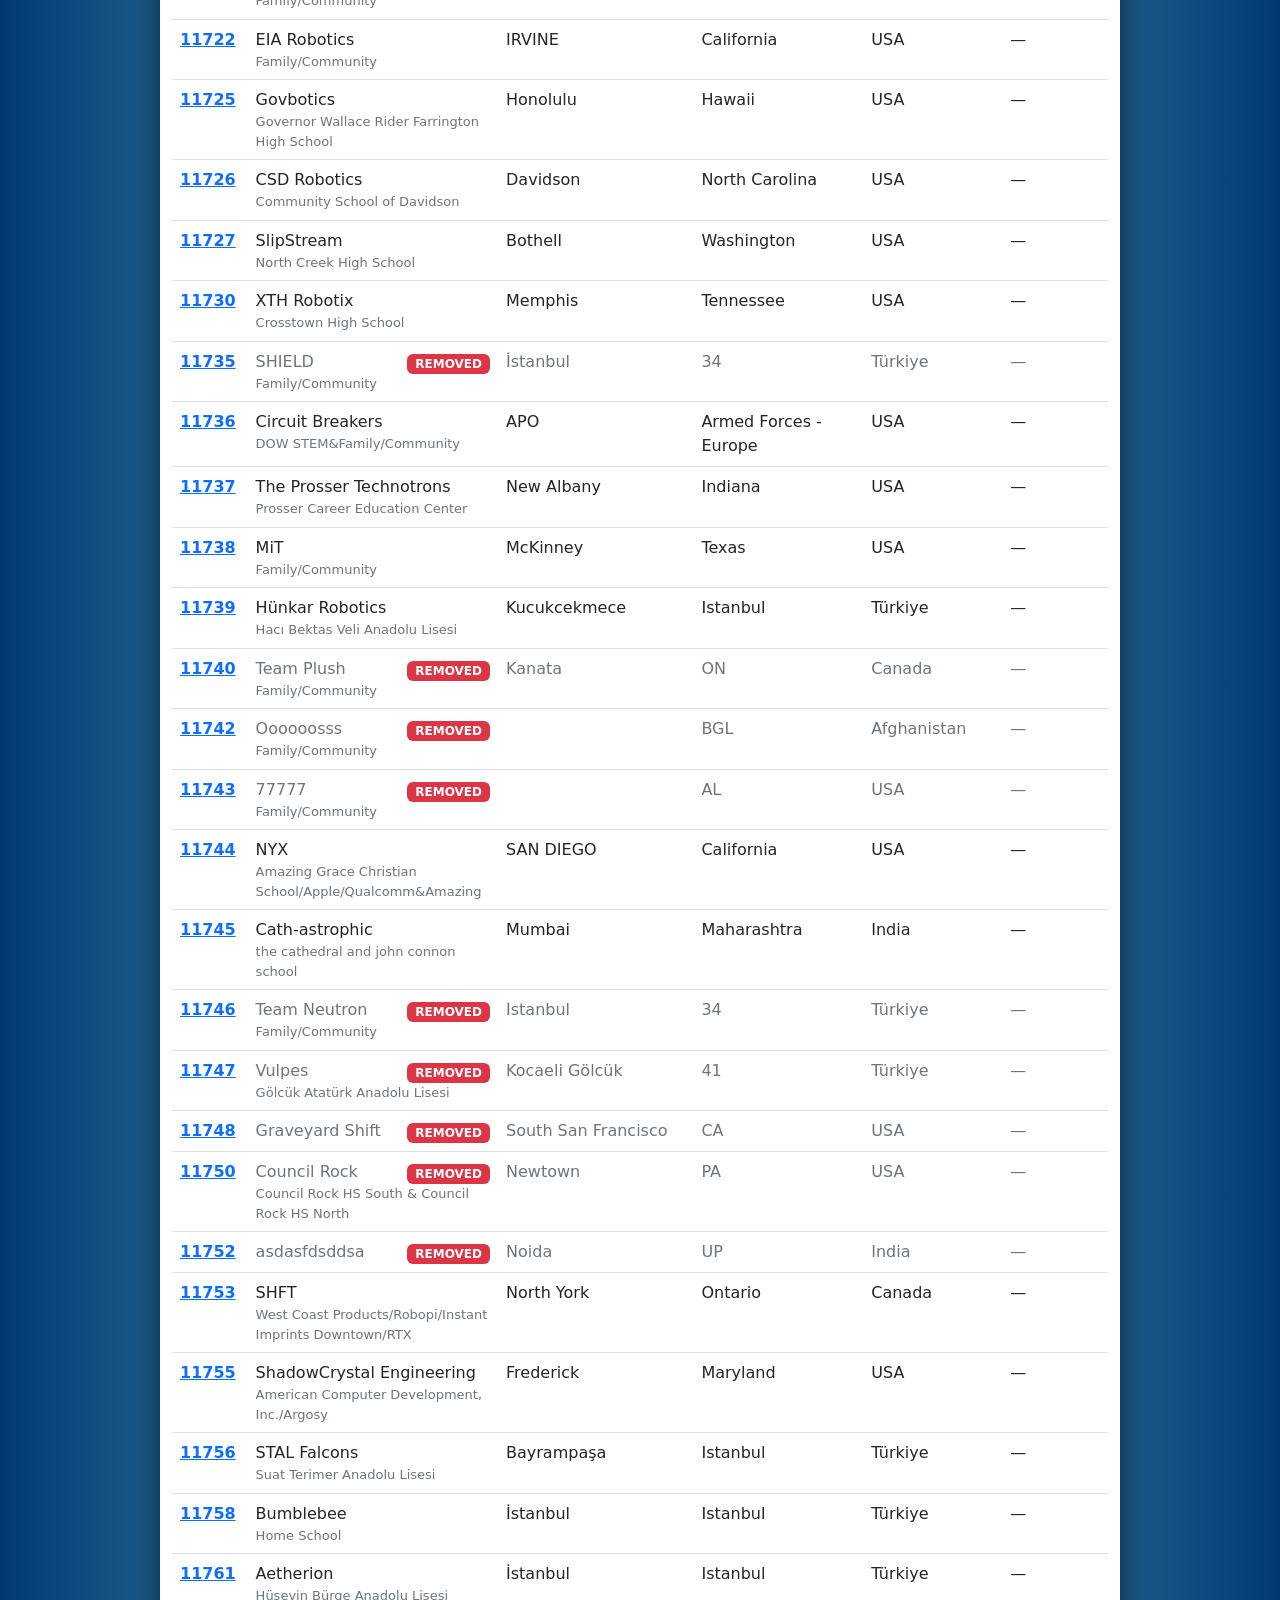
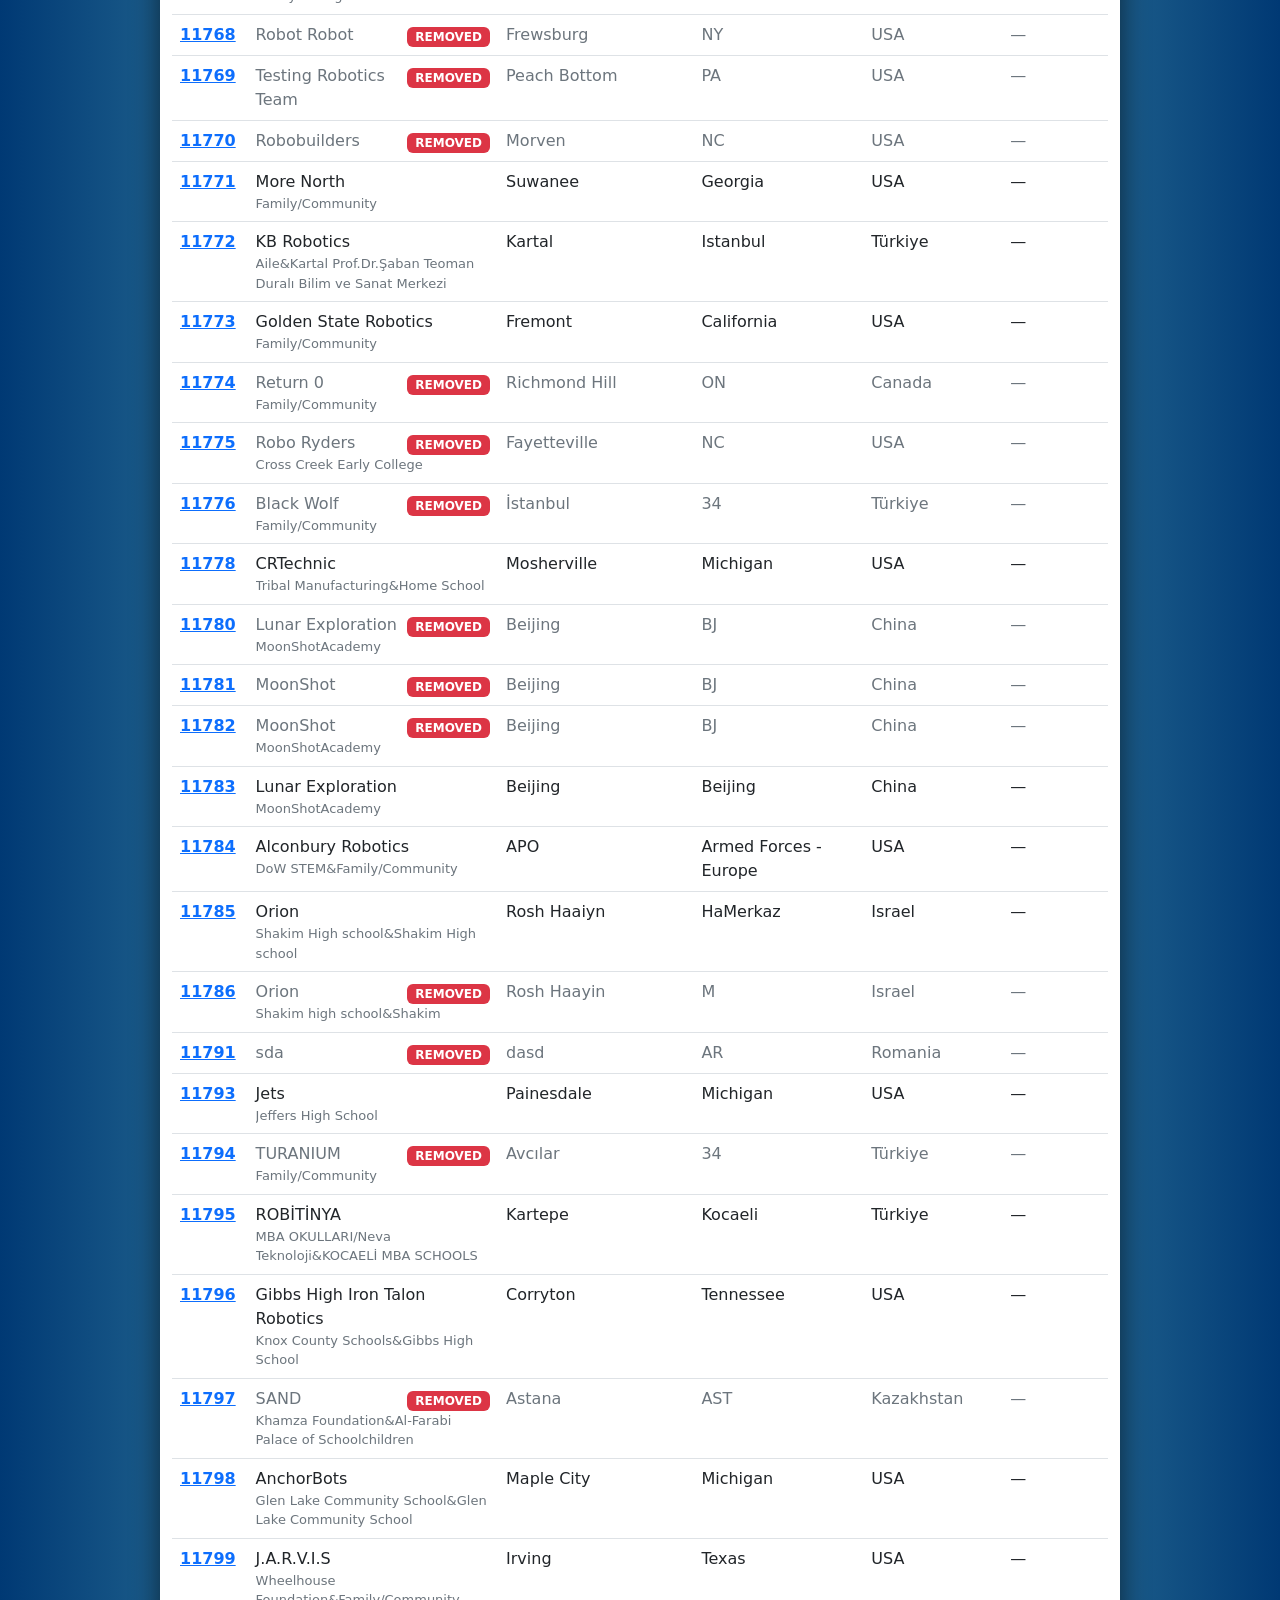
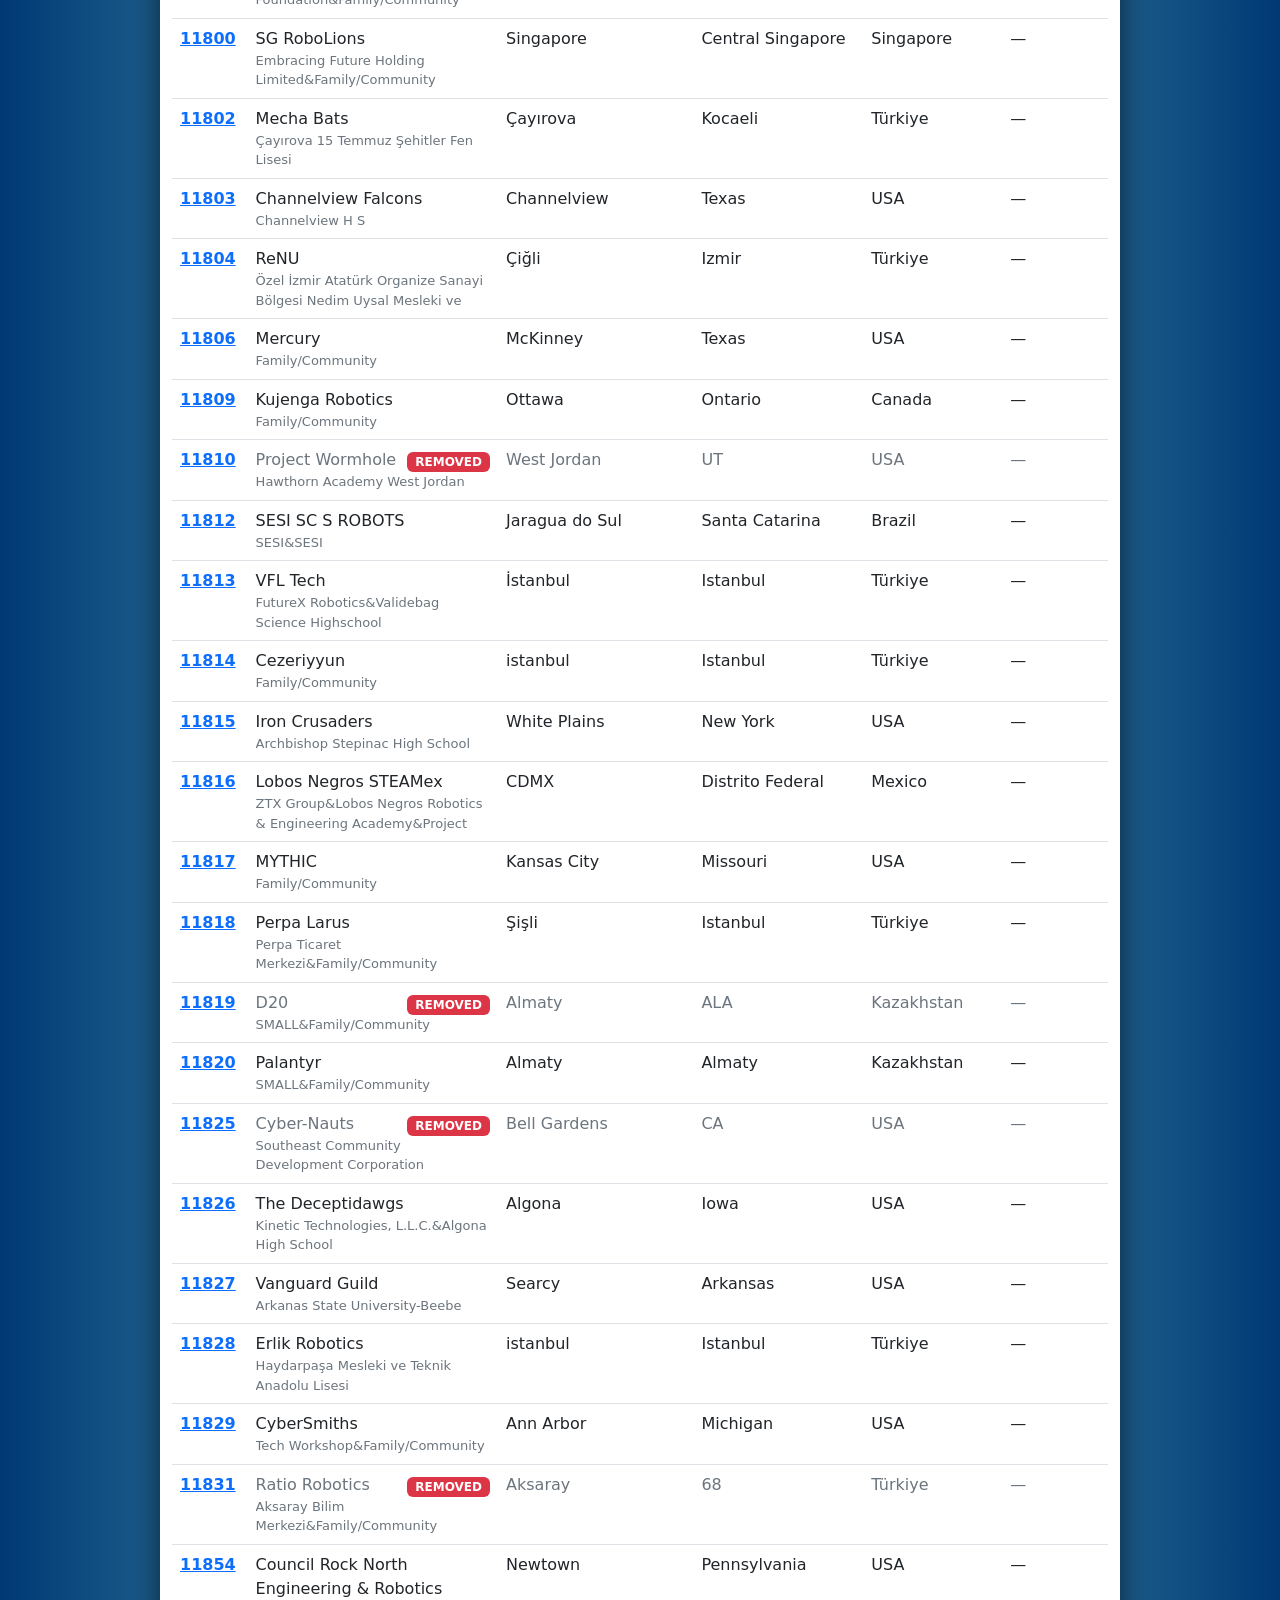
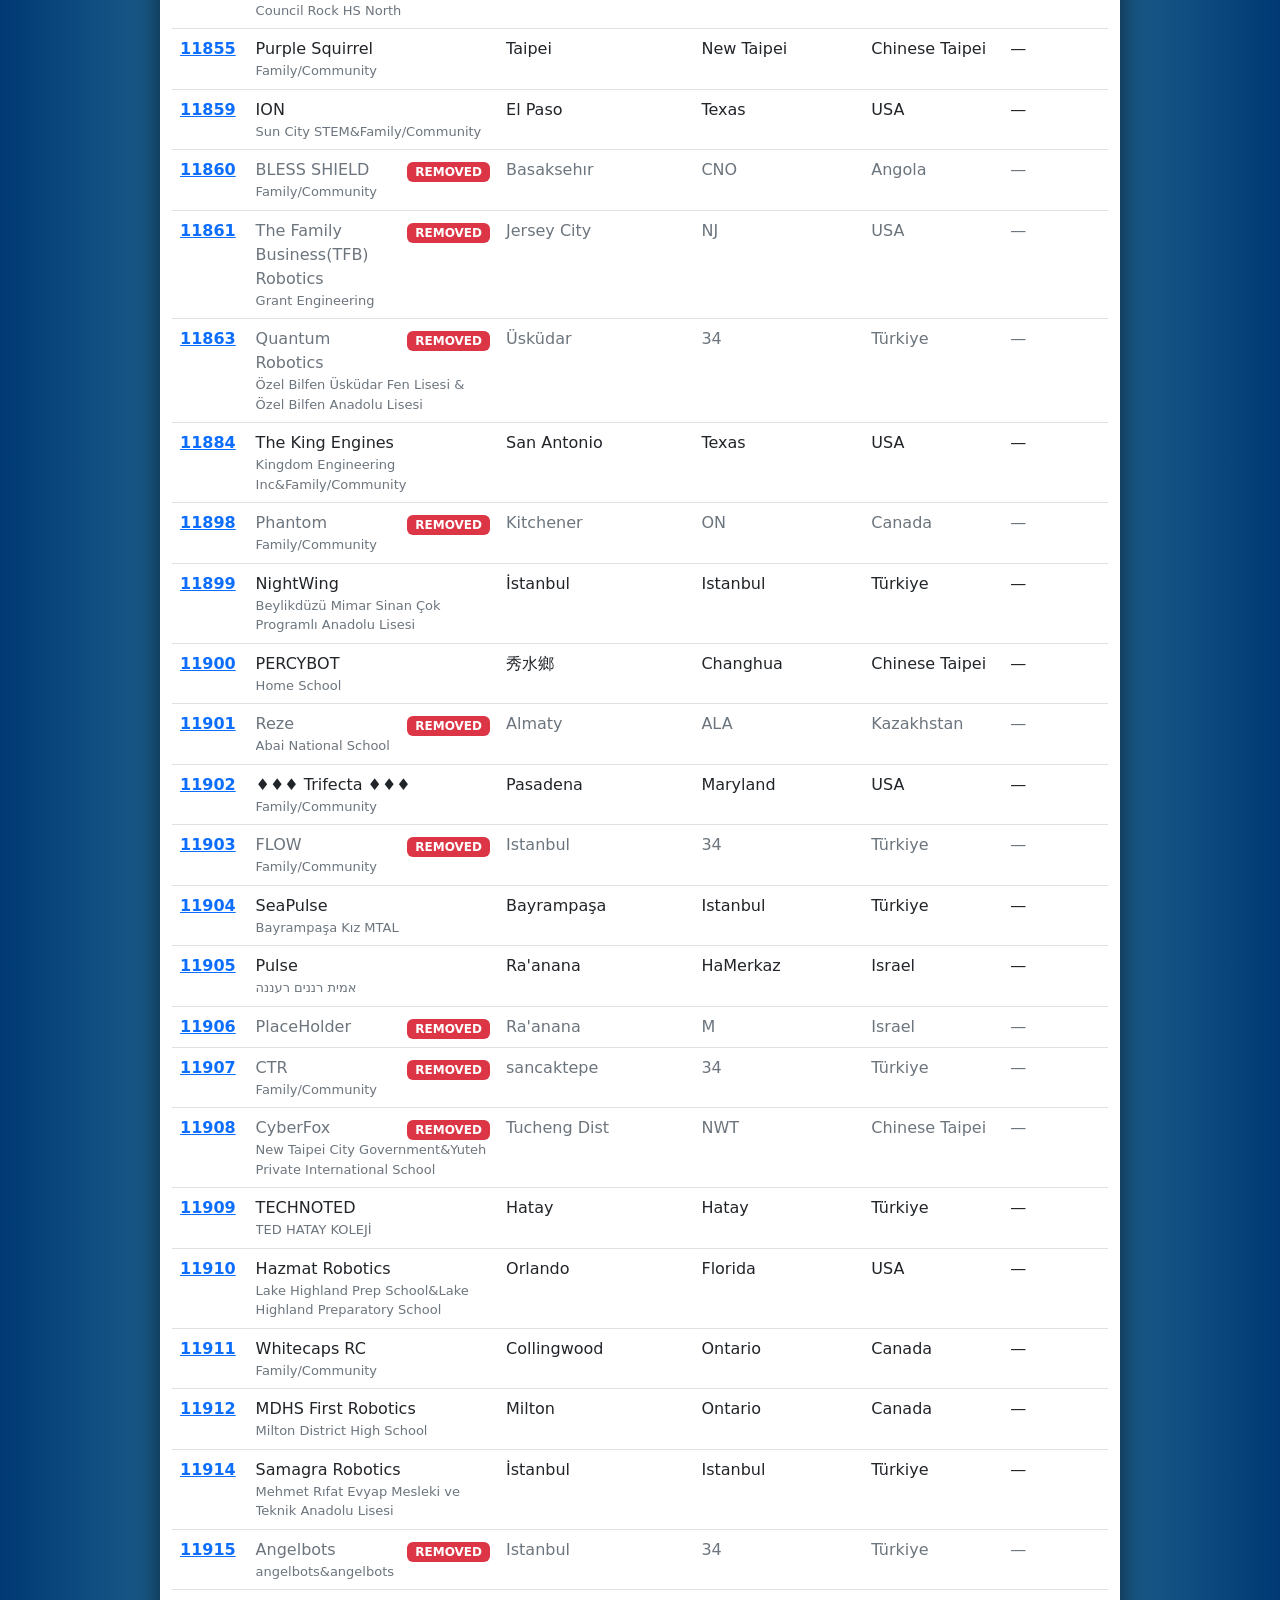
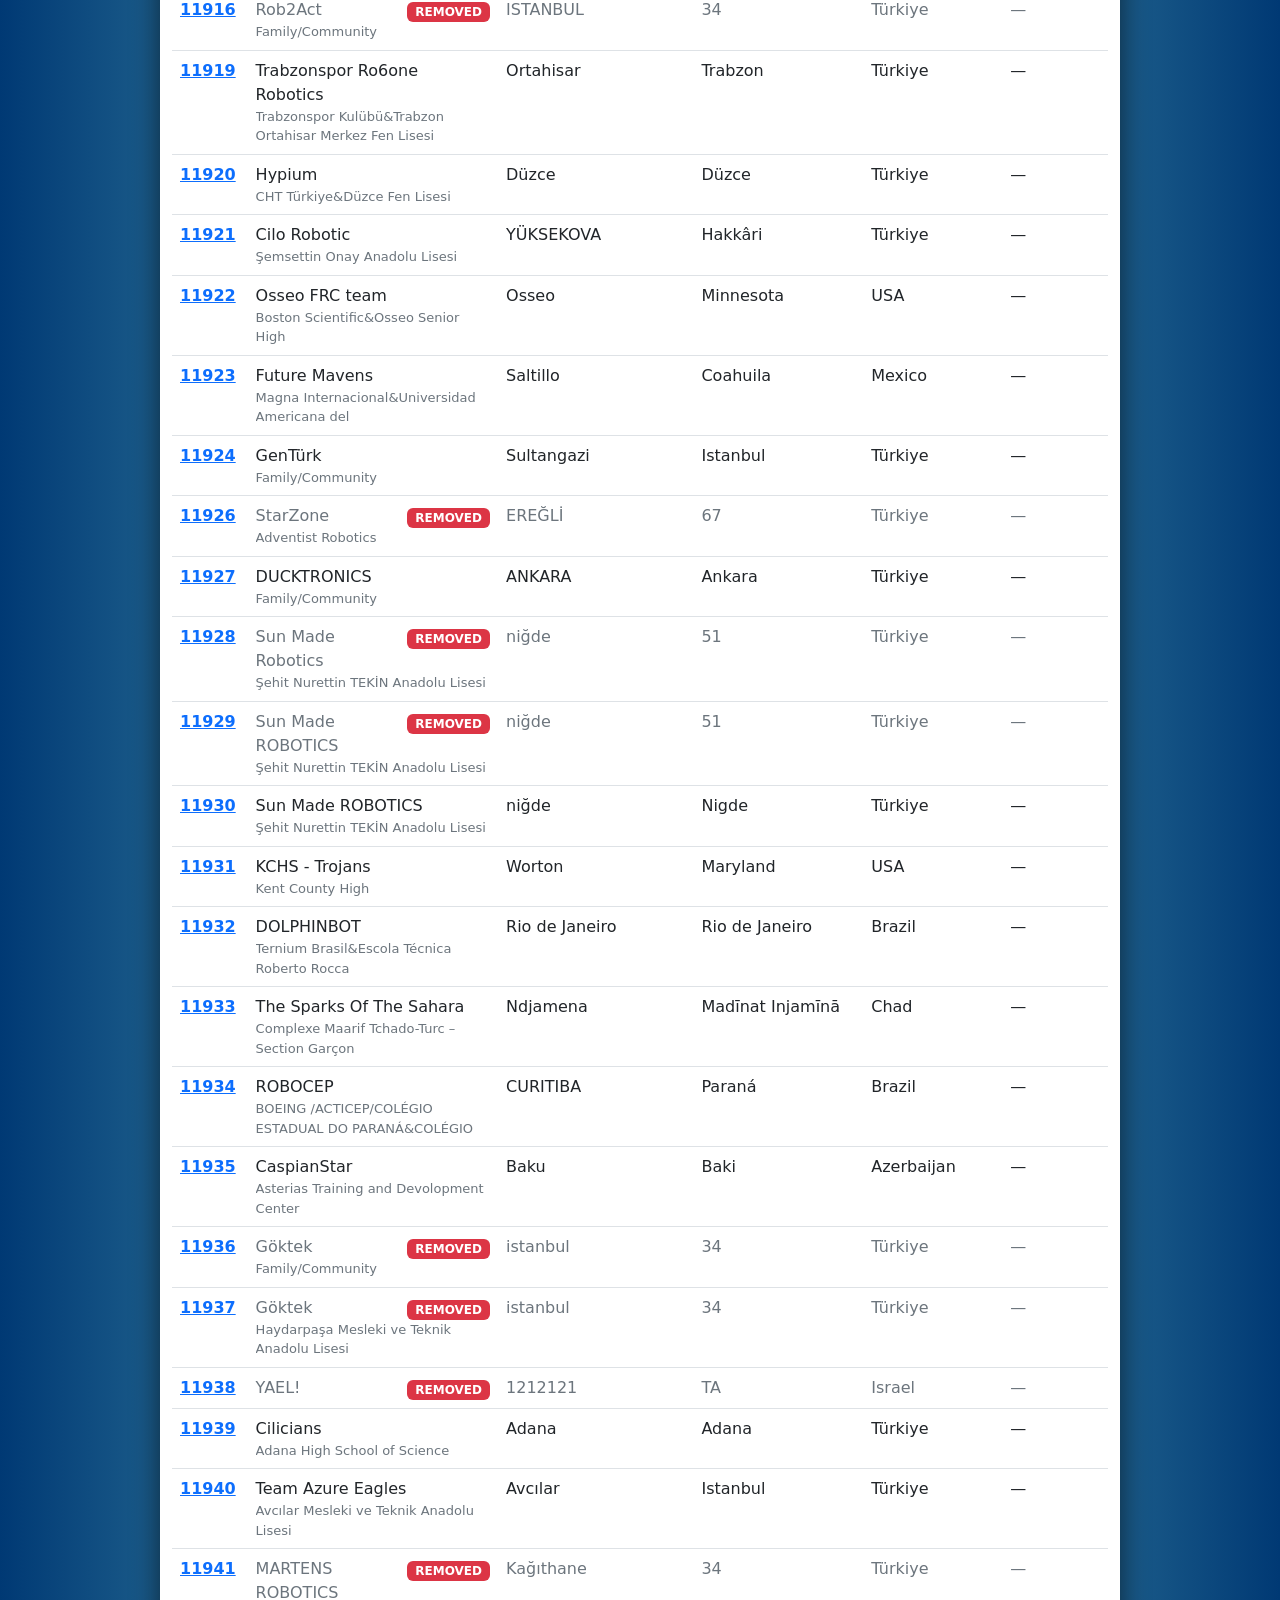
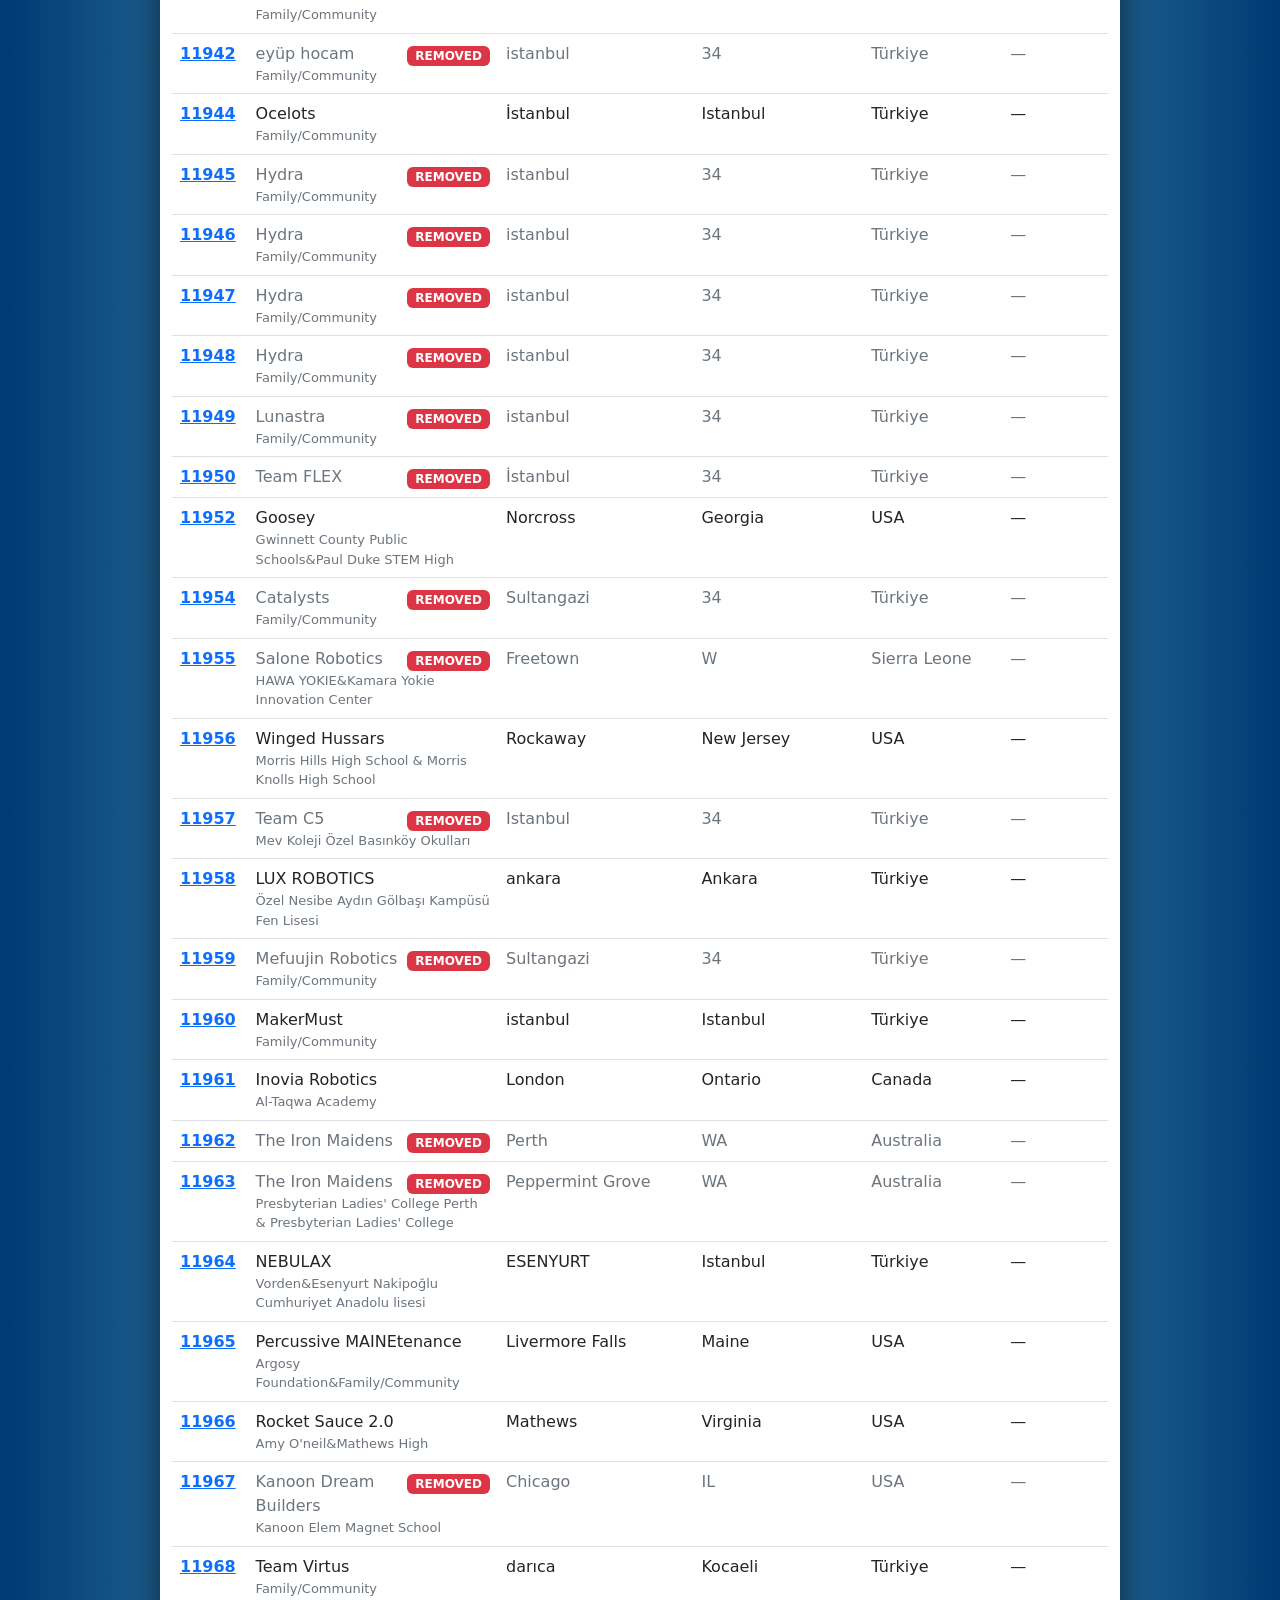
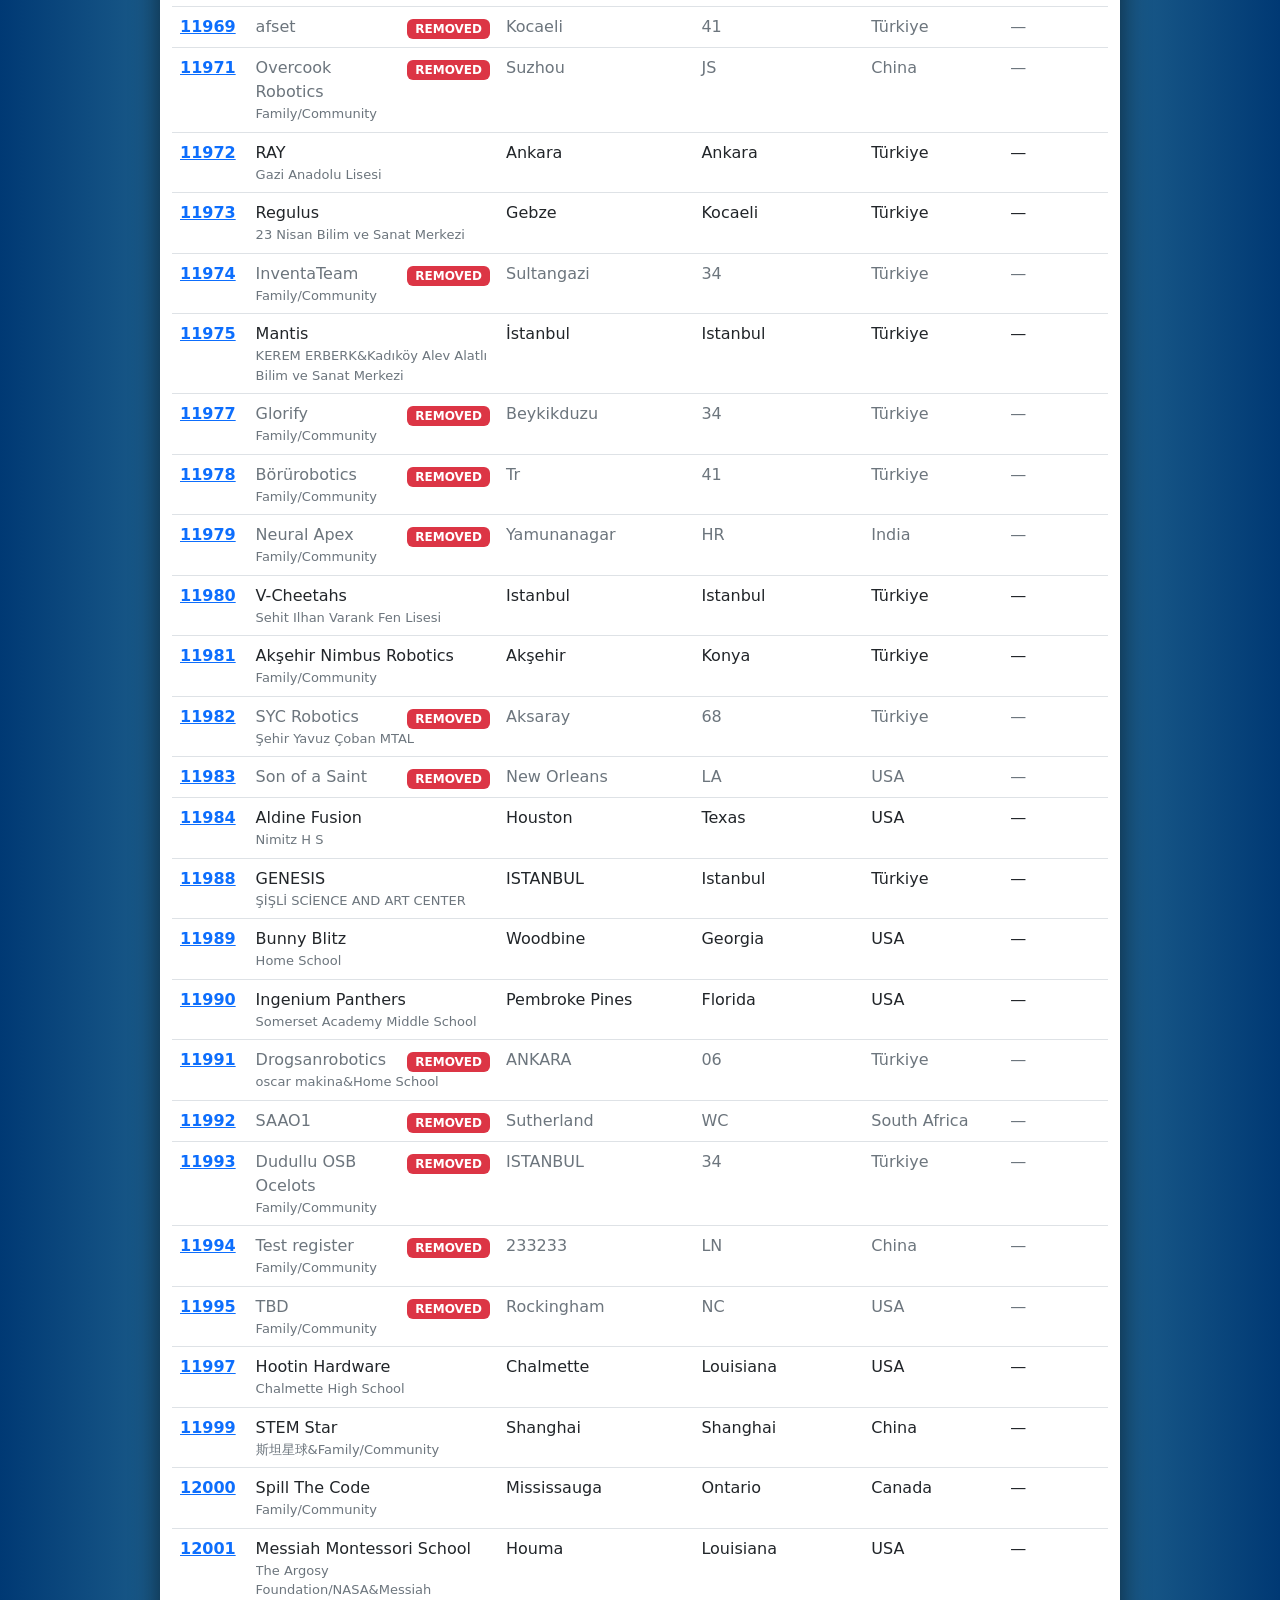
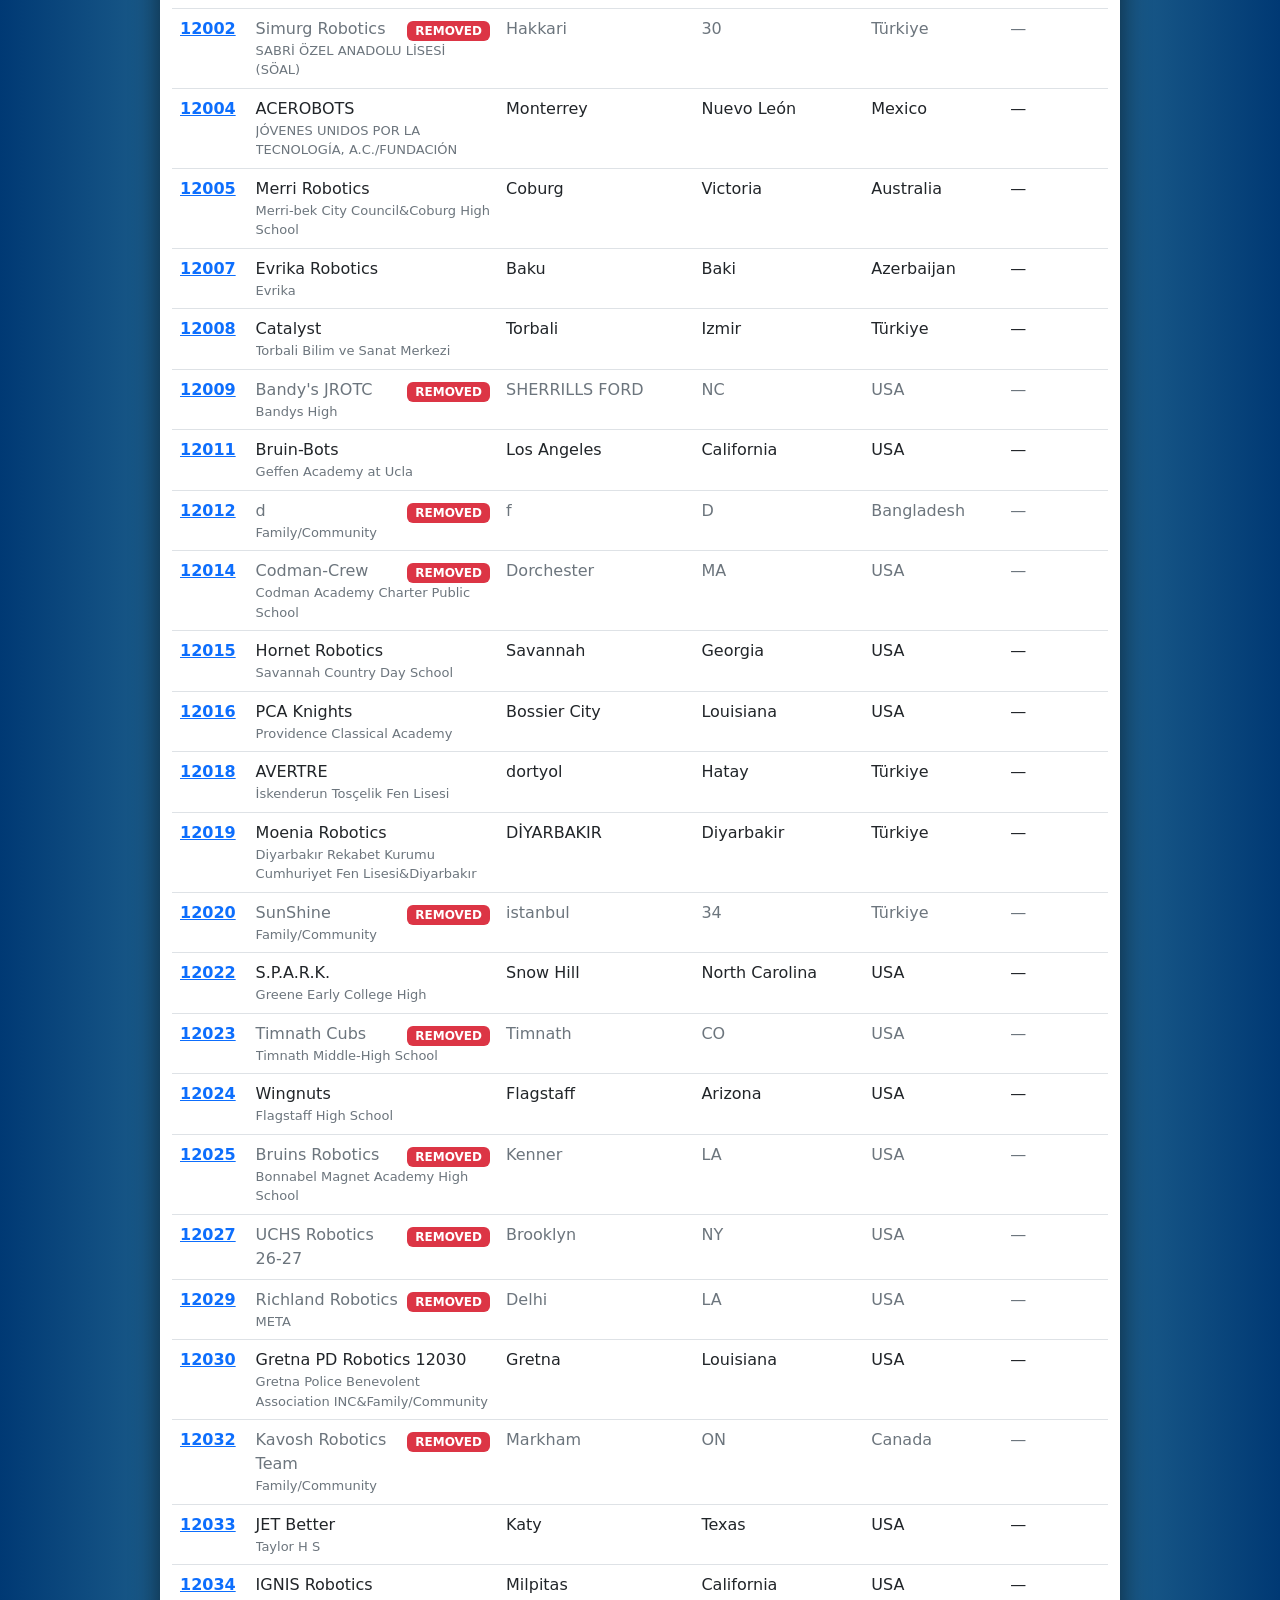
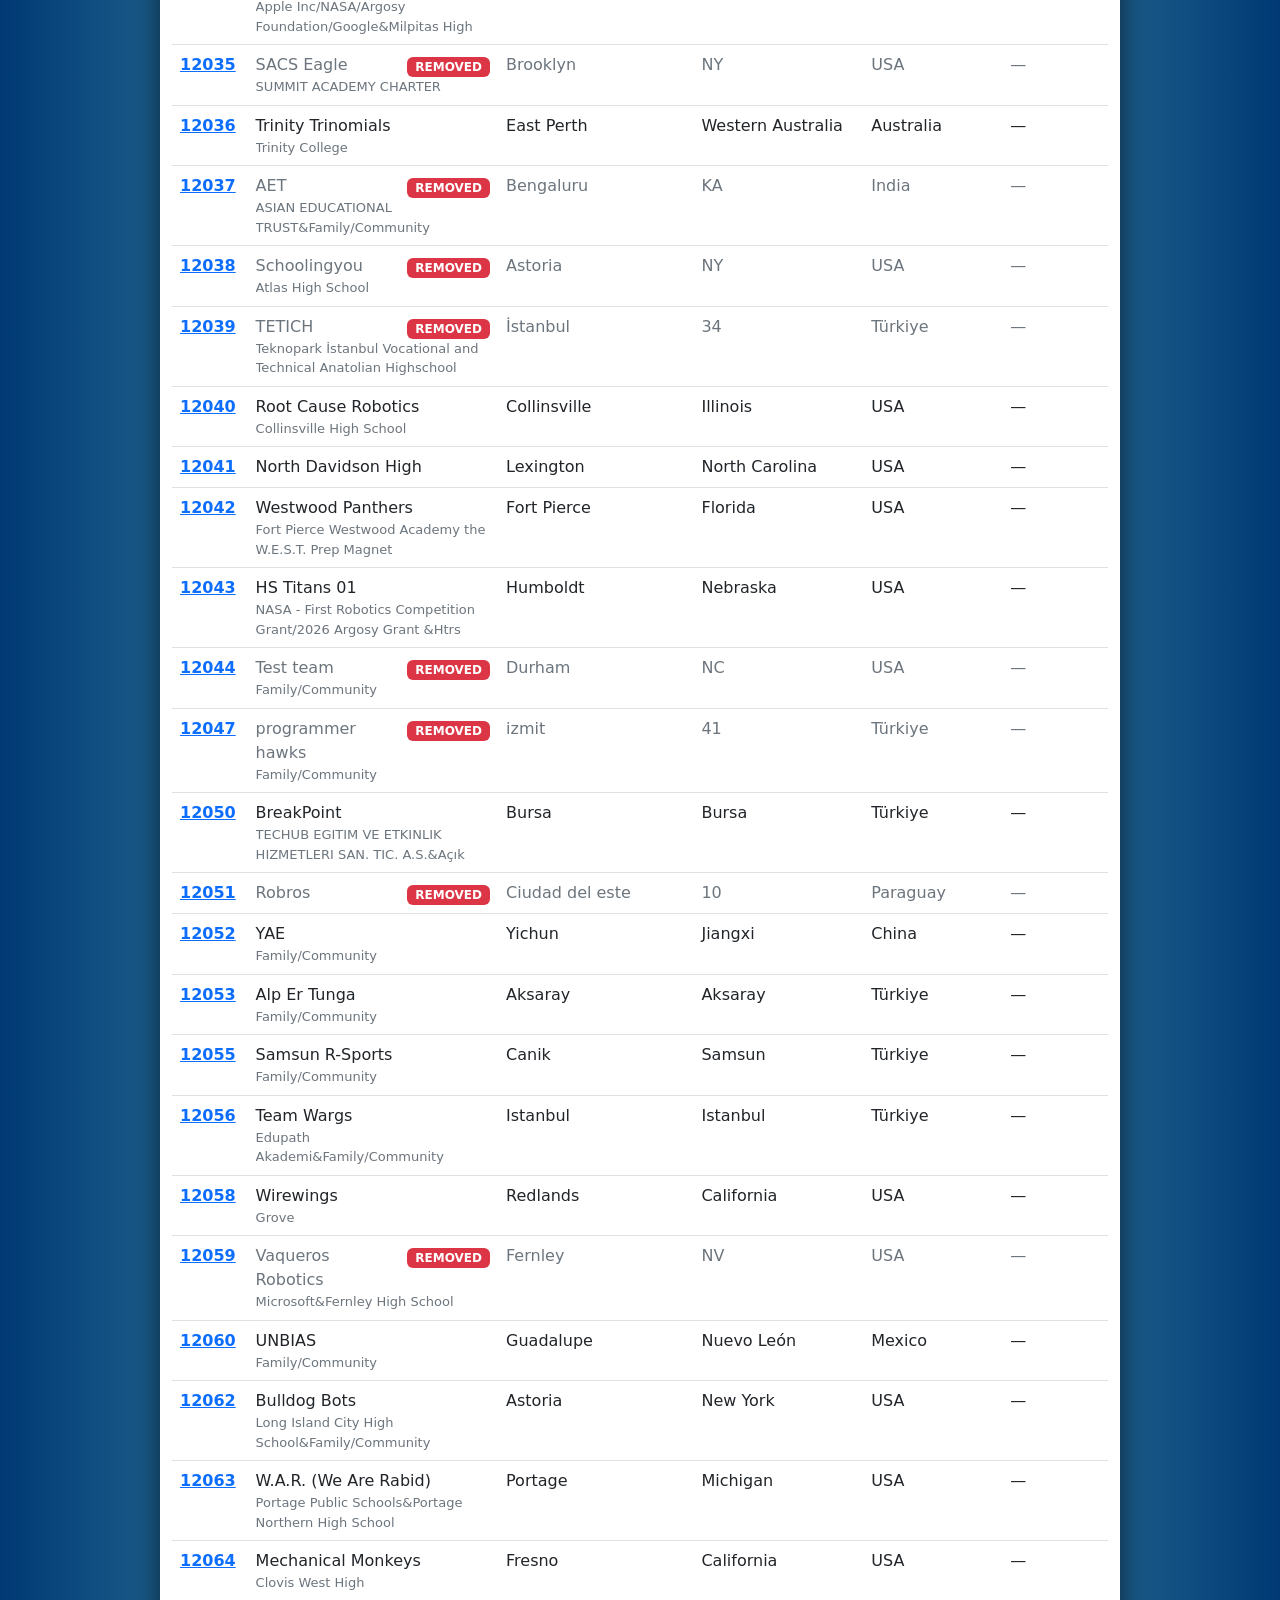
==== commit 4cfb64f1: "Add config-driven team map with cached geocoding; drop website column and data Co-Authored-By: Claud" ====
--- a/site/index.html
+++ b/site/index.html
@@ -5,84 +5,14 @@
 <meta name="viewport" content="width=device-width, initial-scale=1">
 <title>FRC Rookie Teams</title>
 <link rel="alternate" type="application/atom+xml" title="New FRC rookie teams" href="feed.xml">
-<style>
-  /* Layout and colours follow the look of FIRST's FRC Events pages. */
-  :root {
-    --navy: #003974; --teal: #6cc2c9; --text: #212529; --muted: #6c757d; --line: #dee2e6;
-    --link: #0d6efd; --bar: #eeeeee; --footer: #231f20;
-  }
-  * { box-sizing: border-box; }
-  html { background: #fff; }
-  body {
-    margin: 0; color: var(--text); min-height: 100vh; display: flex; flex-direction: column;
-    background: linear-gradient(90deg, var(--navy), var(--teal), var(--navy));
-    font: 16px/1.5 system-ui, -apple-system, "Segoe UI", Roboto, "Helvetica Neue", "Noto Sans", Arial, sans-serif;
-  }
-  a { color: var(--link); }
-  .color-strip { display: flex; height: 10px; }
-  .color-strip i { flex: 1; }
-  .color-strip i:nth-child(1) { background: #ed1c24; }
-  .color-strip i:nth-child(2) { background: #f57e25; }
-  .color-strip i:nth-child(3) { background: #009cd7; }
-  nav { background: var(--navy); color: #fff; padding: 8px 0; }
-  .container { width: 100%; max-width: 960px; margin: 0 auto; padding: 0 12px; }
-  nav .container { display: flex; flex-wrap: wrap; gap: 8px 16px; align-items: center; min-height: 50px; }
-  .brand { font-size: 20px; font-weight: 700; margin-right: auto; }
-  .brand small { font-size: 12px; font-weight: 400; opacity: .8; margin-left: 8px; text-transform: uppercase; letter-spacing: .05em; }
-  nav input[type=search] {
-    font: inherit; padding: 6px 12px; border: 1px solid #ced4da; border-radius: 6px; background: #fff; color: var(--text);
-    flex: 0 1 280px; min-width: 0;
-  }
-  main { flex: 1; }
-  .sheet { padding: 0; box-shadow: 0 0 28px rgba(0,0,0,.6); clip-path: inset(0 -40px); background: #fff; min-height: 100%; }
-  .titlebar { background: var(--bar); padding: 8px 12px; display: flex; flex-wrap: wrap; align-items: baseline; gap: 4px 16px; }
-  h1 { margin: 0; font-size: 24px; font-weight: 500; line-height: 1.2; padding: 8px 0; }
-  .sub { color: var(--muted); margin: 0; font-size: 14px; }
-  .content { padding: 12px; }
-  .stats { display: flex; flex-wrap: wrap; gap: 4px 28px; margin: 0 0 12px; }
-  .stat b { font-weight: 700; margin-right: 6px; font-variant-numeric: tabular-nums; }
-  .stat span { font-style: italic; }
-  .controls { display: flex; flex-wrap: wrap; gap: 8px; align-items: center; margin: 0 0 12px; }
-  select, button {
-    font: inherit; color: var(--text); background: #fff; border: 1px solid #ced4da; border-radius: 6px; padding: 6px 12px; max-width: 100%;
-  }
-  button { cursor: pointer; color: var(--link); border-color: var(--link); }
-  button:hover { background: var(--link); color: #fff; }
-  label.chk { display: inline-flex; gap: 6px; align-items: center; }
-  .wrap { overflow-x: auto; }
-  table { border-collapse: collapse; width: 100%; }
-  th, td { text-align: left; padding: 8px; border-bottom: 1px solid var(--line); vertical-align: top; }
-  th { font-weight: 700; color: #000; white-space: nowrap; user-select: none; border-bottom-width: 2px; }
-  th[data-sort] { cursor: pointer; }
-  th[aria-sort=ascending]::after { content: " ▲"; font-size: .7em; }
-  th[aria-sort=descending]::after { content: " ▼"; font-size: .7em; }
-  tbody tr:hover td { background: #f8f9fa; }
-  td.num { font-variant-numeric: tabular-nums; font-weight: 700; white-space: nowrap; }
-  td.name { min-width: 150px; max-width: 380px; overflow: hidden; }
-  .nameline { display: flex; align-items: flex-start; gap: 8px; }
-  .name b { font-weight: 400; overflow-wrap: anywhere; flex: 1; min-width: 0; }
-  .sponsors { color: var(--muted); font-size: 13px; overflow-wrap: anywhere; max-height: 3em; overflow: hidden; }
-  td.seen { white-space: nowrap; }
-  .badge { display: inline-block; font-size: 12px; font-weight: 700; line-height: 1; border-radius: 6px; padding: 4px 8px; flex: none; margin-top: 4px; color: #fff; }
-  .badge.new { background: #198754; }
-  .badge.gone { background: #dc3545; }
-  tr.removed td { color: var(--muted); }
-  .empty { padding: 28px; text-align: center; color: var(--muted); }
-  .footer-box { background: var(--footer); color: #f8f9fa; font-size: 14px; }
-  .footer-box .container { padding: 16px 12px; }
-  .footer-box p { margin: 0 0 6px; }
-  .footer-box a { color: #f8f9fa; }
-  @media (max-width: 640px) {
-    .hide-sm { display: none; }
-    nav input[type=search] { flex: 1 1 100%; }
-  }
-</style>
+<link rel="stylesheet" href="style.css">
 </head>
 <body>
 <div class="color-strip"><i></i><i></i><i></i></div>
 <nav>
   <div class="container">
     <span class="brand">FRC Rookie Teams<small>Unofficial</small></span>
+    <span class="navlinks"><a href="./" aria-current="page">List</a><a href="map.html">Map</a></span>
     <input type="search" id="q" placeholder="Team #, name, sponsor, city" aria-label="Search teams">
   </div>
 </nav>
@@ -112,7 +42,6 @@
           <th data-sort="city">City</th>
           <th data-sort="state">State/Prov</th>
           <th data-sort="country" class="hide-sm">Country</th>
-          <th>Website</th>
           <th data-sort="firstSeen">First seen</th>
         </tr>
       </thead>
@@ -175,15 +104,12 @@
     if (isNew(t)) nameLine.append(el('span', { className: 'badge new', textContent: 'NEW' }));
     if (t.removed) nameLine.append(el('span', { className: 'badge gone', textContent: 'REMOVED', title: t.note || 'No longer listed since ' + fmtDate(t.removed) }));
     if (t.sponsors && t.sponsors !== t.name) nameCell.append(el('div', { className: 'sponsors', textContent: t.sponsors, title: t.sponsors }));
-    const site = el('td');
-    if (t.website) site.append(el('a', { href: t.website, textContent: 'Link', rel: 'noopener noreferrer nofollow', target: '_blank' }));
     const tr = el('tr', { className: t.removed ? 'removed' : '' },
       el('td', { className: 'num' }, el('a', { href: `https://frc-events.firstinspires.org/${season}/team/${t.number}`, textContent: t.number, rel: 'noopener' })),
       nameCell,
       el('td', { textContent: t.city }),
       el('td', { textContent: t.state }),
       el('td', { textContent: t.country, className: 'hide-sm' }),
-      site,
       el('td', { className: 'seen', textContent: t.firstSeen ? fmtDate(t.firstSeen) : '—', title: t.firstSeen ? fmtDateTime(t.firstSeen) : 'Listed before tracking began' }));
     return tr;
   });
@@ -214,7 +140,7 @@
 }
 
 function csv() {
-  const cols = ['number', 'name', 'sponsors', 'school', 'city', 'state', 'country', 'district', 'website', 'firstSeen', 'removed'];
+  const cols = ['number', 'name', 'sponsors', 'school', 'city', 'state', 'country', 'district', 'firstSeen', 'removed'];
   const cell = (v) => {
     let s = String(v ?? '');
     if (/^[=+\-@\t\r]/.test(s)) s = "'" + s; // stop spreadsheets treating names as formulas
--- a/site/style.css
+++ b/site/style.css
@@ -0,0 +1,88 @@
+/* Layout and colours follow the look of FIRST's FRC Events pages. */
+:root {
+  --navy: #003974; --teal: #6cc2c9; --text: #212529; --muted: #6c757d; --line: #dee2e6;
+  --link: #0d6efd; --bar: #eeeeee; --footer: #231f20;
+}
+* { box-sizing: border-box; }
+html { background: #fff; }
+body {
+  margin: 0; color: var(--text); min-height: 100vh; display: flex; flex-direction: column;
+  background: linear-gradient(90deg, var(--navy), var(--teal), var(--navy));
+  font: 16px/1.5 system-ui, -apple-system, "Segoe UI", Roboto, "Helvetica Neue", "Noto Sans", Arial, sans-serif;
+}
+a { color: var(--link); }
+.color-strip { display: flex; height: 10px; }
+.color-strip i { flex: 1; }
+.color-strip i:nth-child(1) { background: #ed1c24; }
+.color-strip i:nth-child(2) { background: #f57e25; }
+.color-strip i:nth-child(3) { background: #009cd7; }
+nav { background: var(--navy); color: #fff; padding: 8px 0; }
+.container { width: 100%; max-width: 960px; margin: 0 auto; padding: 0 12px; }
+nav .container { display: flex; flex-wrap: wrap; gap: 8px 16px; align-items: center; min-height: 50px; }
+.brand { font-size: 20px; font-weight: 700; }
+.brand small { font-size: 12px; font-weight: 400; opacity: .8; margin-left: 8px; text-transform: uppercase; letter-spacing: .05em; }
+nav input[type=search] {
+  font: inherit; padding: 6px 12px; border: 1px solid #ced4da; border-radius: 6px; background: #fff; color: var(--text);
+  flex: 0 1 280px; min-width: 0;
+}
+main { flex: 1; }
+.sheet { padding: 0; box-shadow: 0 0 28px rgba(0,0,0,.6); clip-path: inset(0 -40px); background: #fff; min-height: 100%; }
+.titlebar { background: var(--bar); padding: 8px 12px; display: flex; flex-wrap: wrap; align-items: baseline; gap: 4px 16px; }
+h1 { margin: 0; font-size: 24px; font-weight: 500; line-height: 1.2; padding: 8px 0; }
+.sub { color: var(--muted); margin: 0; font-size: 14px; }
+.content { padding: 12px; }
+.stats { display: flex; flex-wrap: wrap; gap: 4px 28px; margin: 0 0 12px; }
+.stat b { font-weight: 700; margin-right: 6px; font-variant-numeric: tabular-nums; }
+.stat span { font-style: italic; }
+.controls { display: flex; flex-wrap: wrap; gap: 8px; align-items: center; margin: 0 0 12px; }
+select, button {
+  font: inherit; color: var(--text); background: #fff; border: 1px solid #ced4da; border-radius: 6px; padding: 6px 12px; max-width: 100%;
+}
+button { cursor: pointer; color: var(--link); border-color: var(--link); }
+button:hover { background: var(--link); color: #fff; }
+label.chk { display: inline-flex; gap: 6px; align-items: center; }
+.wrap { overflow-x: auto; }
+table { border-collapse: collapse; width: 100%; }
+th, td { text-align: left; padding: 8px; border-bottom: 1px solid var(--line); vertical-align: top; }
+th { font-weight: 700; color: #000; white-space: nowrap; user-select: none; border-bottom-width: 2px; }
+th[data-sort] { cursor: pointer; }
+th[aria-sort=ascending]::after { content: " ▲"; font-size: .7em; }
+th[aria-sort=descending]::after { content: " ▼"; font-size: .7em; }
+tbody tr:hover td { background: #f8f9fa; }
+td.num { font-variant-numeric: tabular-nums; font-weight: 700; white-space: nowrap; }
+td.name { min-width: 150px; max-width: 380px; overflow: hidden; }
+.nameline { display: flex; align-items: flex-start; gap: 8px; }
+.name b { font-weight: 400; overflow-wrap: anywhere; flex: 1; min-width: 0; }
+.sponsors { color: var(--muted); font-size: 13px; overflow-wrap: anywhere; max-height: 3em; overflow: hidden; }
+td.seen { white-space: nowrap; }
+.badge { display: inline-block; font-size: 12px; font-weight: 700; line-height: 1; border-radius: 6px; padding: 4px 8px; flex: none; margin-top: 4px; color: #fff; }
+.badge.new { background: #198754; }
+.badge.gone { background: #dc3545; }
+tr.removed td { color: var(--muted); }
+.empty { padding: 28px; text-align: center; color: var(--muted); }
+.footer-box { background: var(--footer); color: #f8f9fa; font-size: 14px; }
+.footer-box .container { padding: 16px 12px; }
+.footer-box p { margin: 0 0 6px; }
+.footer-box a { color: #f8f9fa; }
+@media (max-width: 640px) {
+  .hide-sm { display: none; }
+  nav input[type=search] { flex: 1 1 100%; }
+}
+
+/* Navigation between pages */
+.navlinks { display: flex; gap: 4px; margin-right: auto; }
+.navlinks a { color: rgba(255,255,255,.8); text-decoration: none; padding: 6px 10px; border-radius: 6px; }
+.navlinks a:hover { color: #fff; }
+.navlinks a[aria-current=page] { color: #fff; background: rgba(255,255,255,.15); }
+
+/* Map page */
+#map { height: calc(100vh - 250px); min-height: 420px; background: #dde7ee; }
+.legend { display: flex; flex-wrap: wrap; gap: 6px 20px; align-items: center; margin: 0 0 12px; }
+.legend label { display: inline-flex; gap: 6px; align-items: center; cursor: pointer; }
+.swatch { width: 12px; height: 12px; border-radius: 50%; border: 2px solid #fff; box-shadow: 0 0 0 1px rgba(0,0,0,.35); display: inline-block; }
+.legend .count { color: var(--muted); }
+.note { color: var(--muted); font-size: 14px; margin: 8px 0 0; }
+.popup b { display: block; }
+.popup div { color: var(--muted); font-size: 13px; overflow-wrap: anywhere; }
+.popup-list { max-height: 260px; overflow-y: auto; }
+.popup-list .popup + .popup { margin-top: 8px; padding-top: 8px; border-top: 1px solid var(--line); }
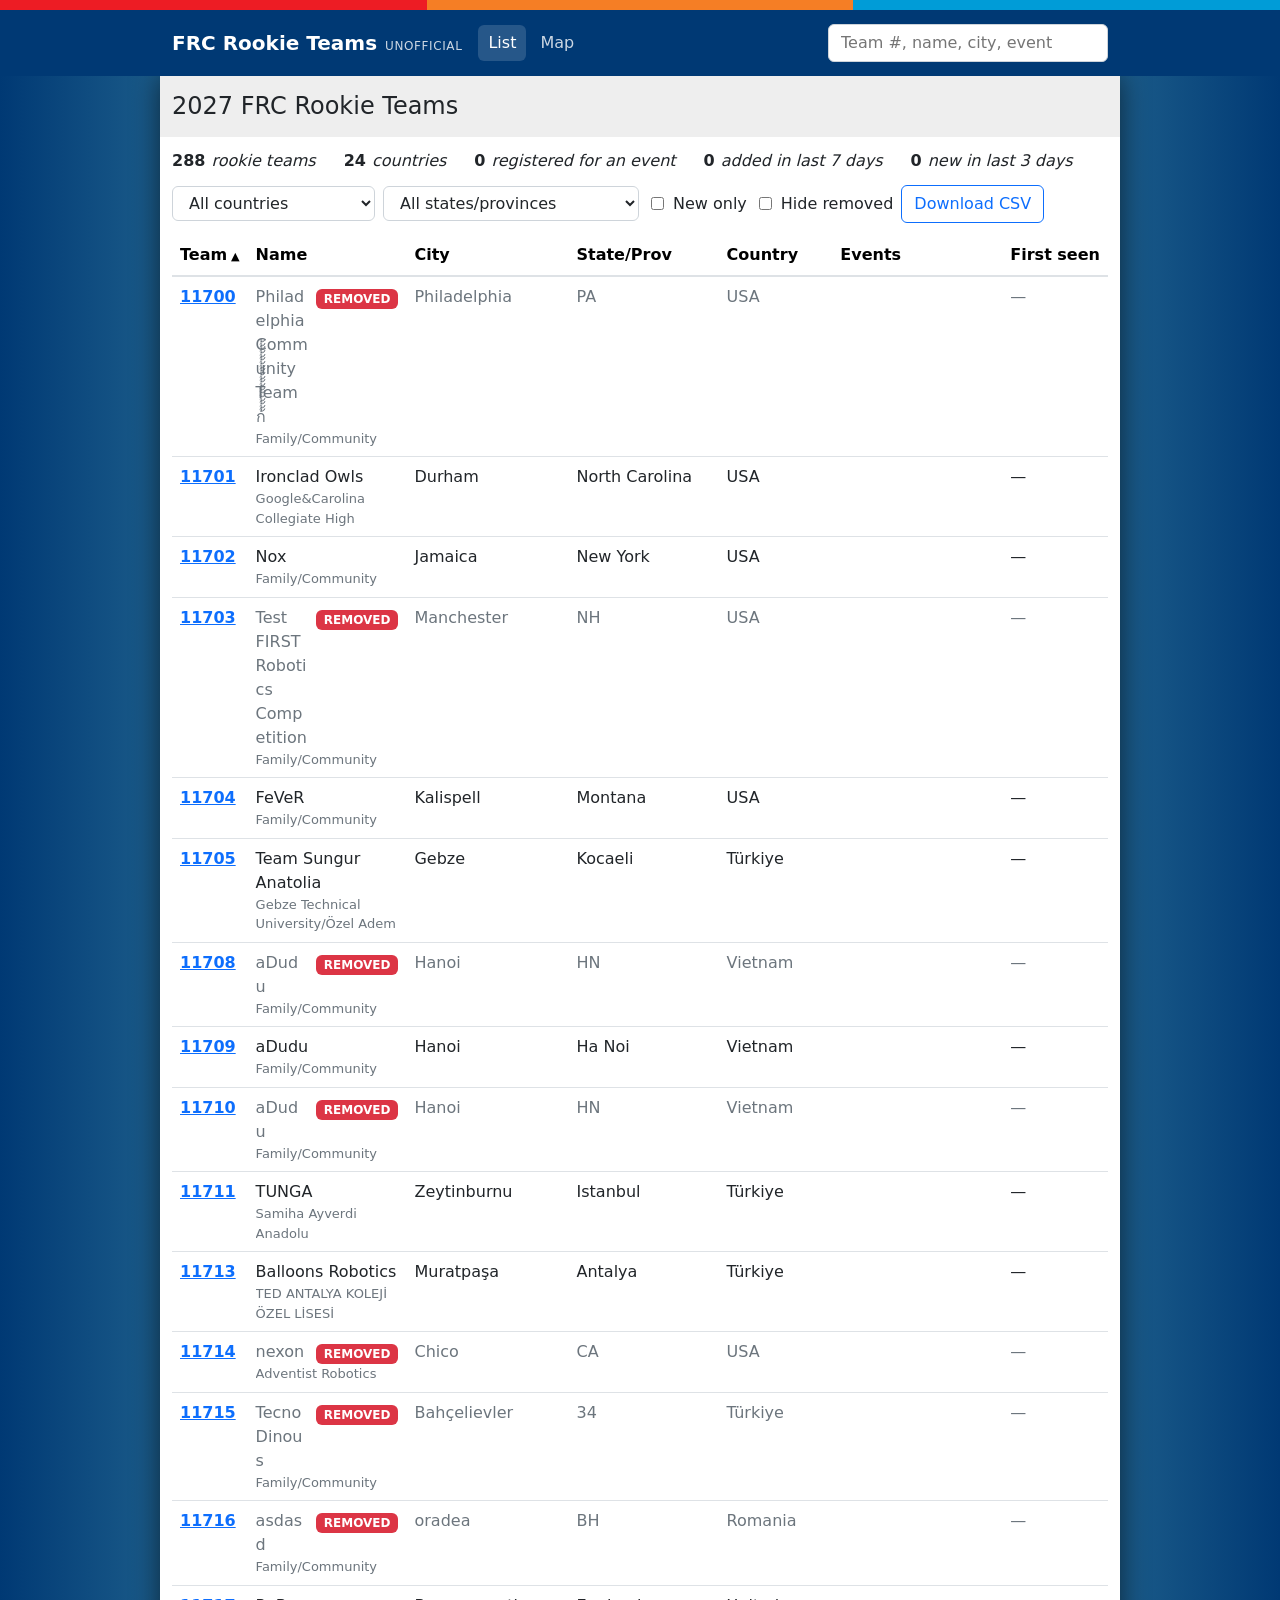
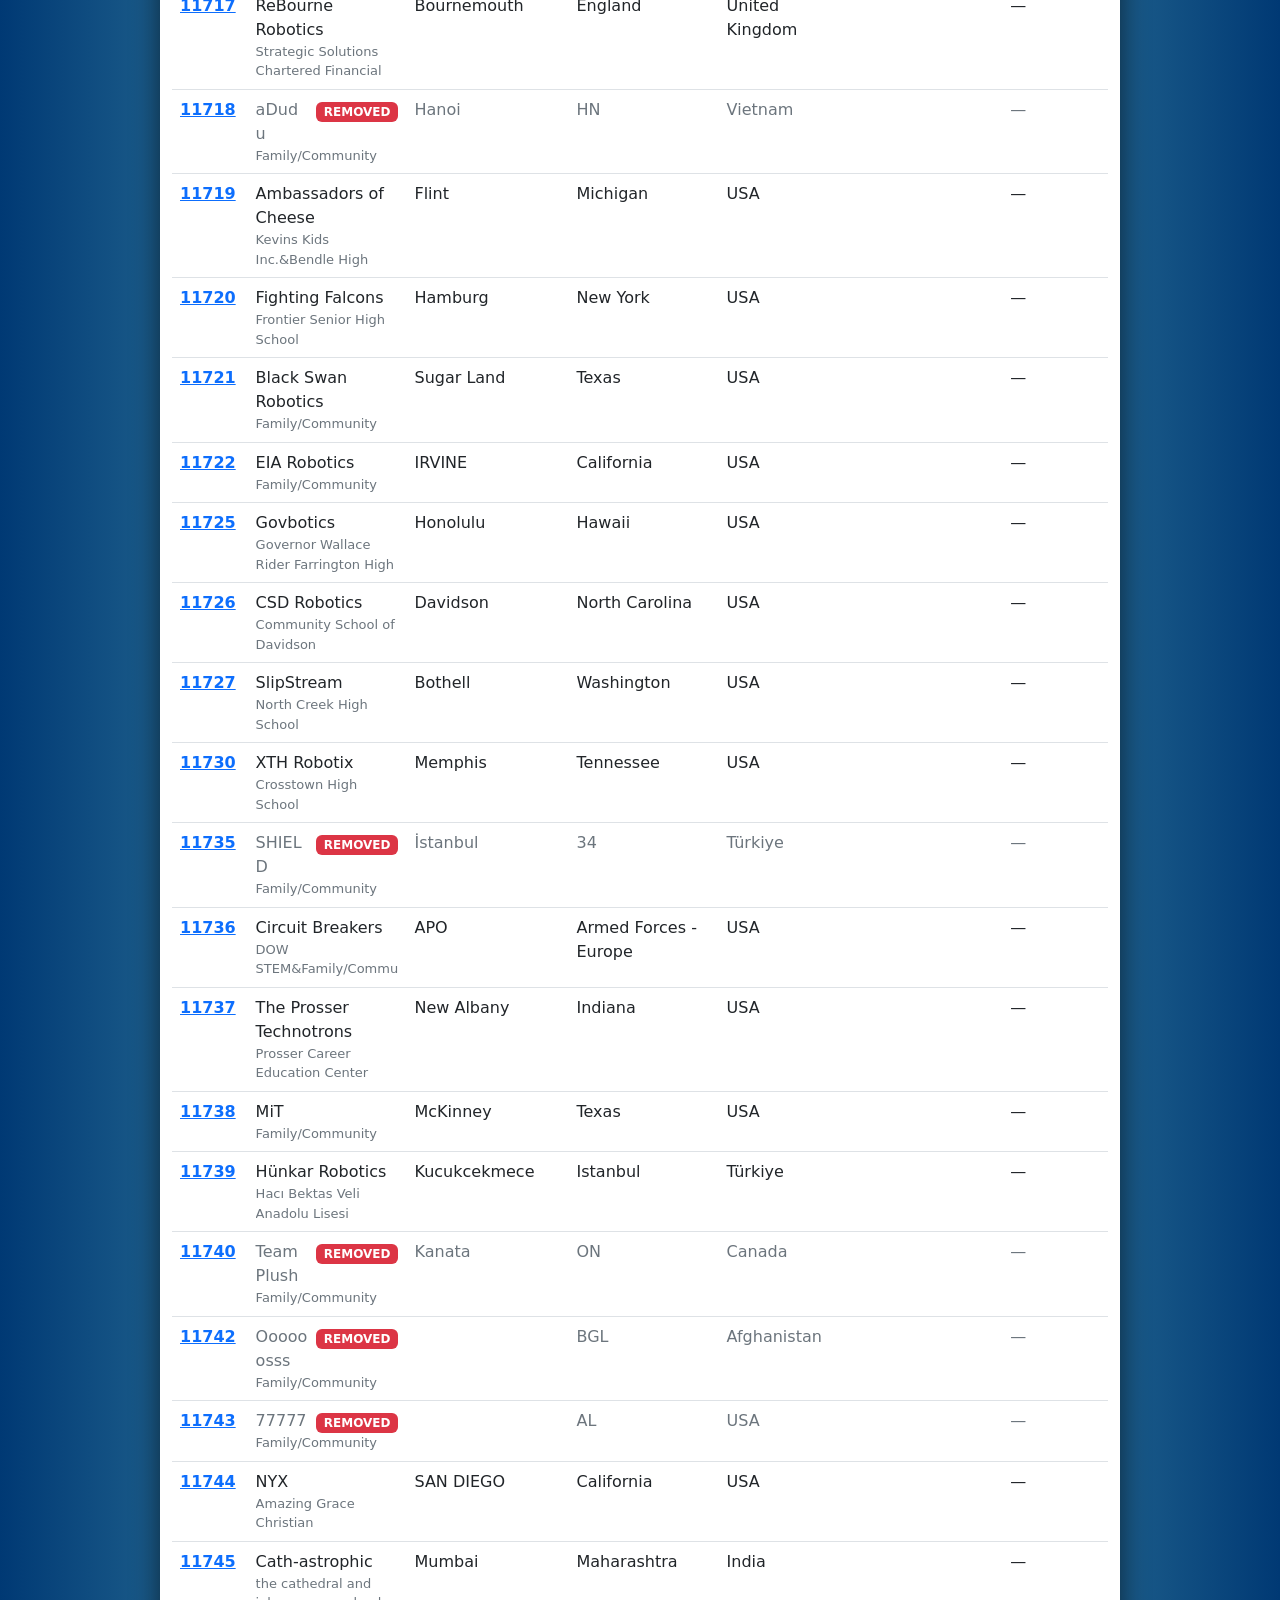
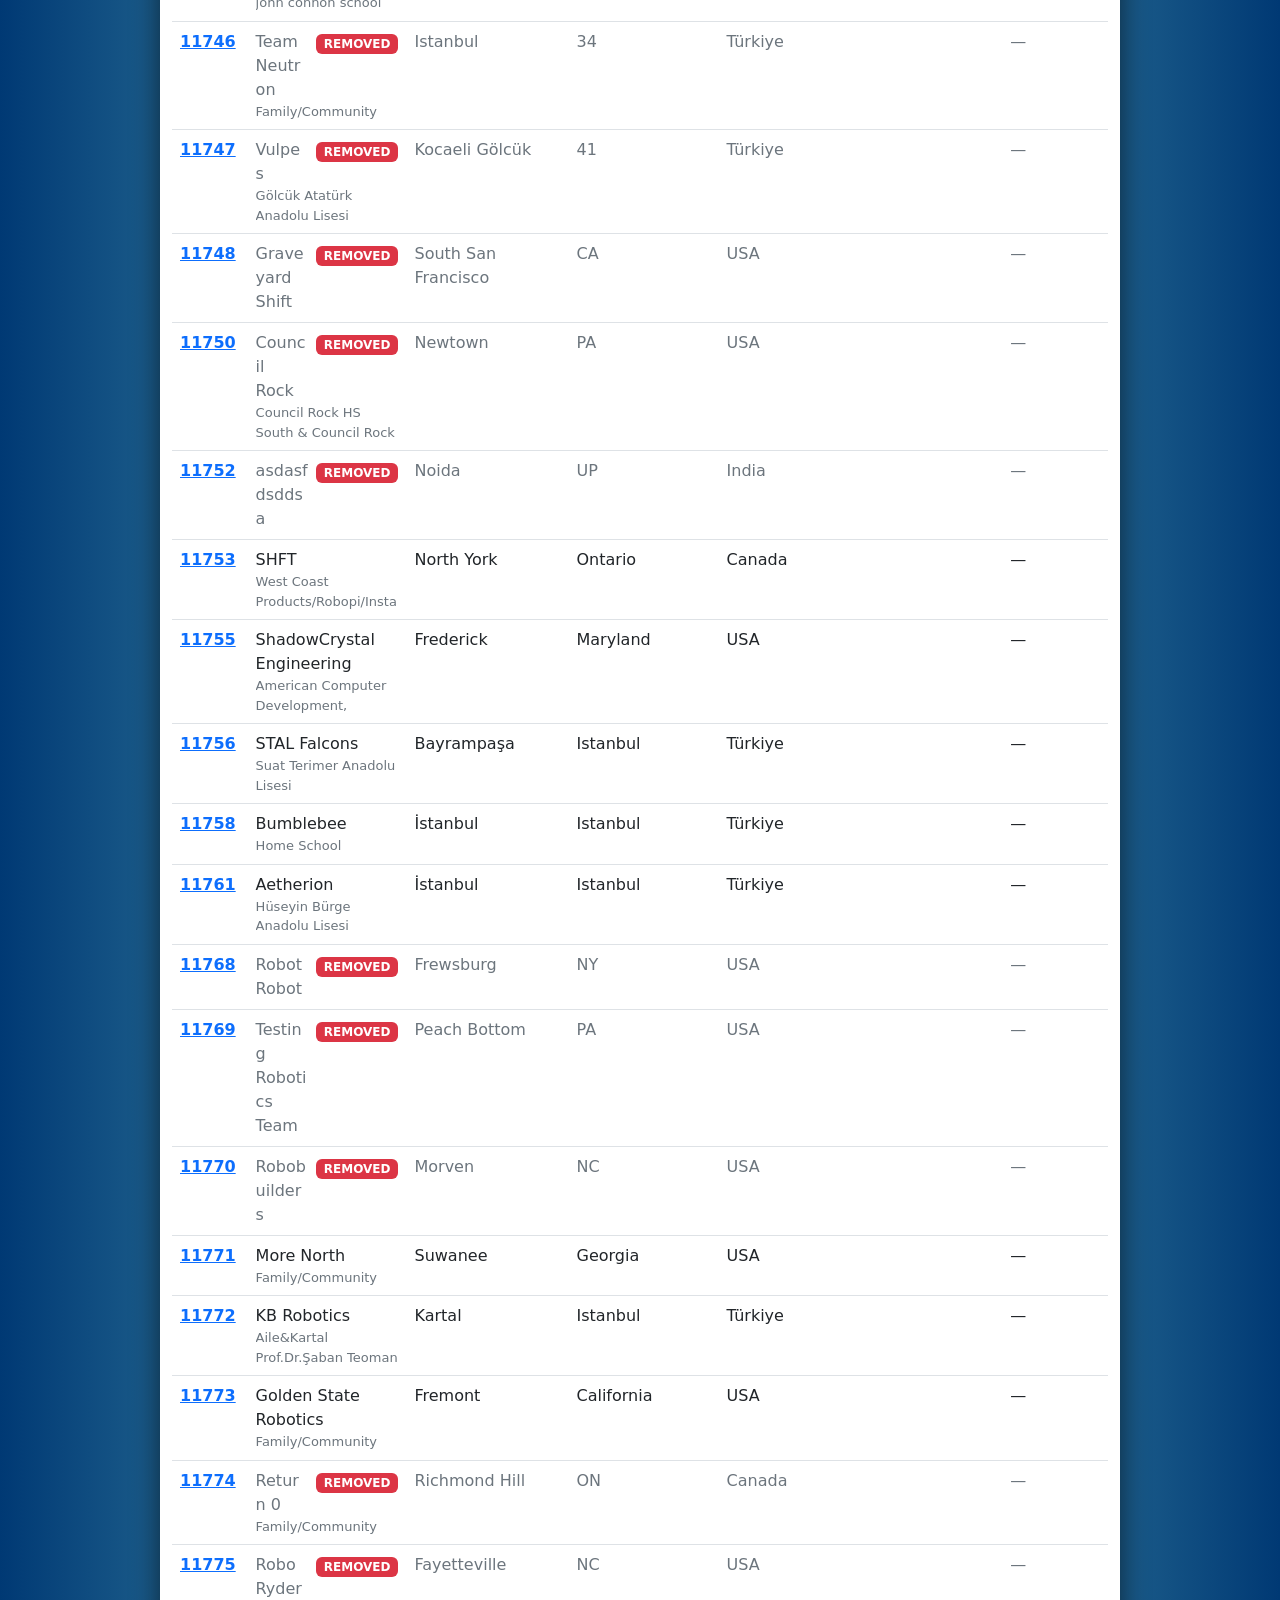
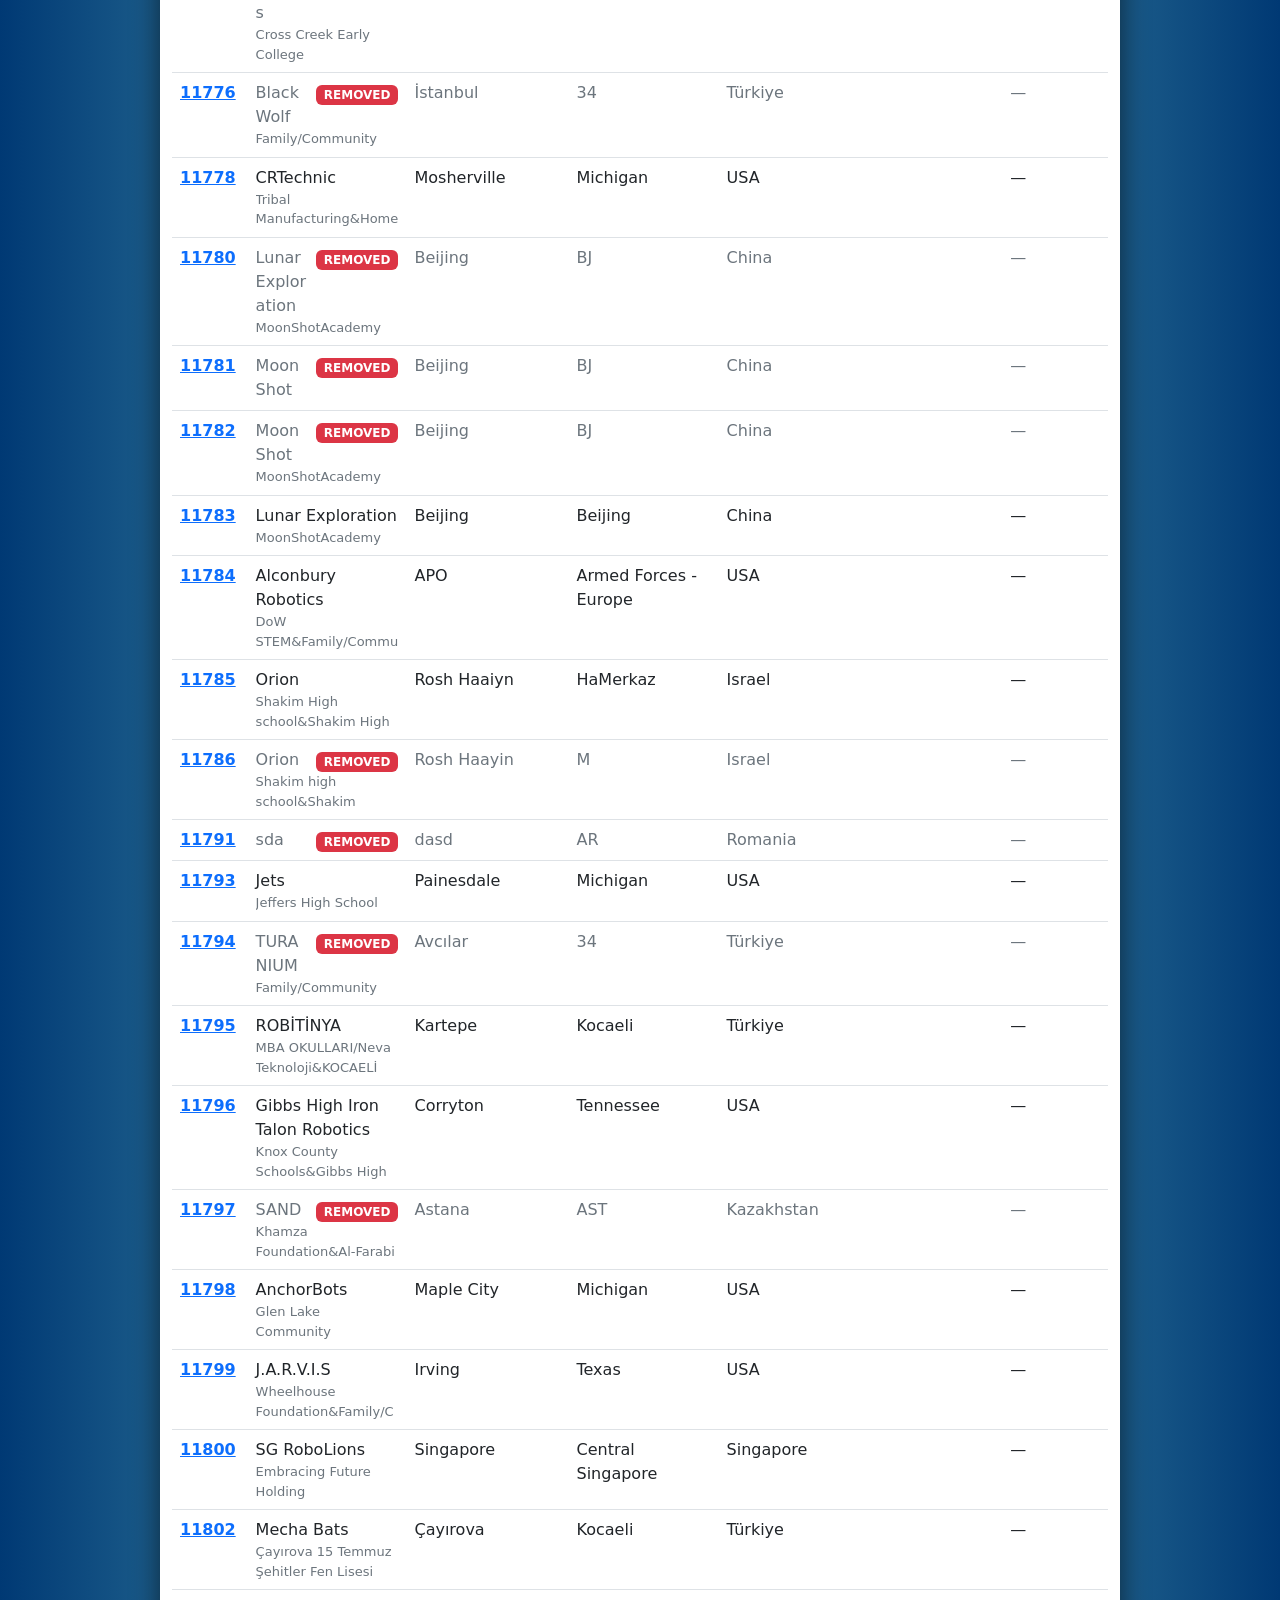
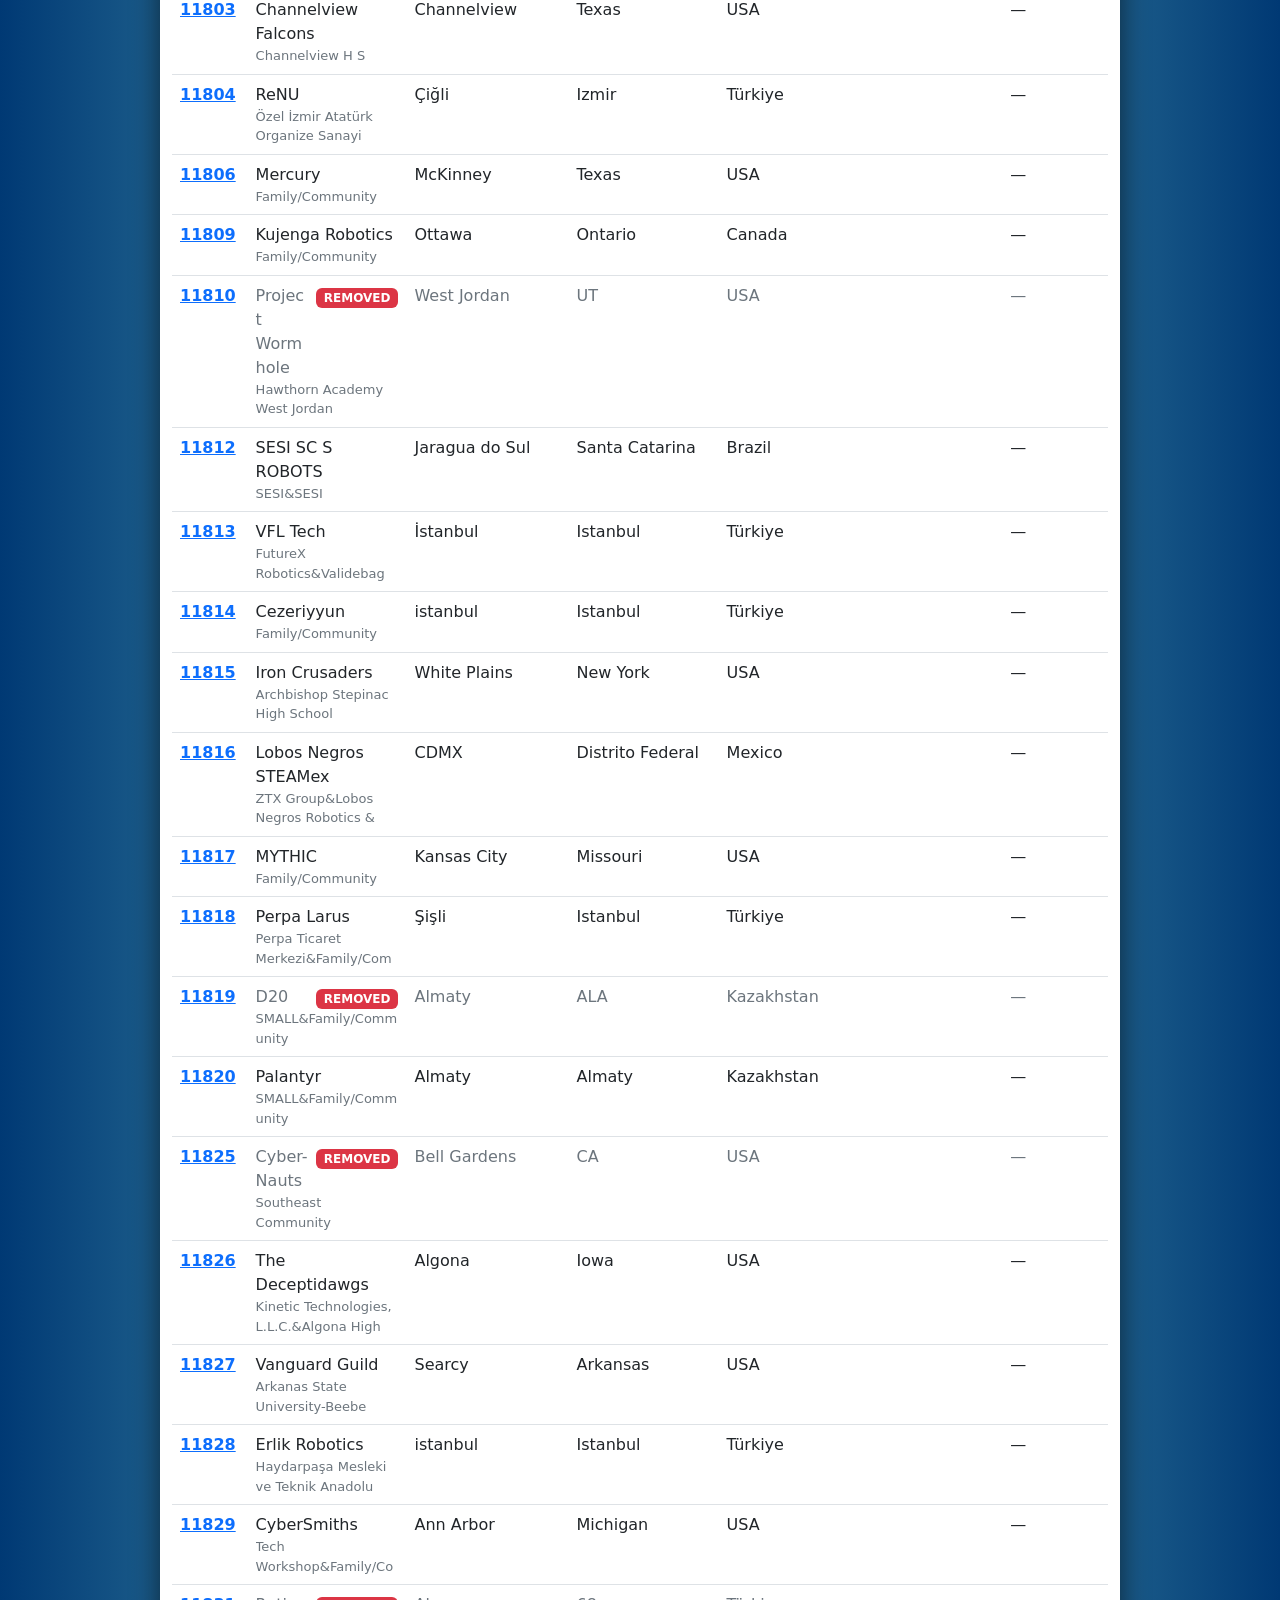
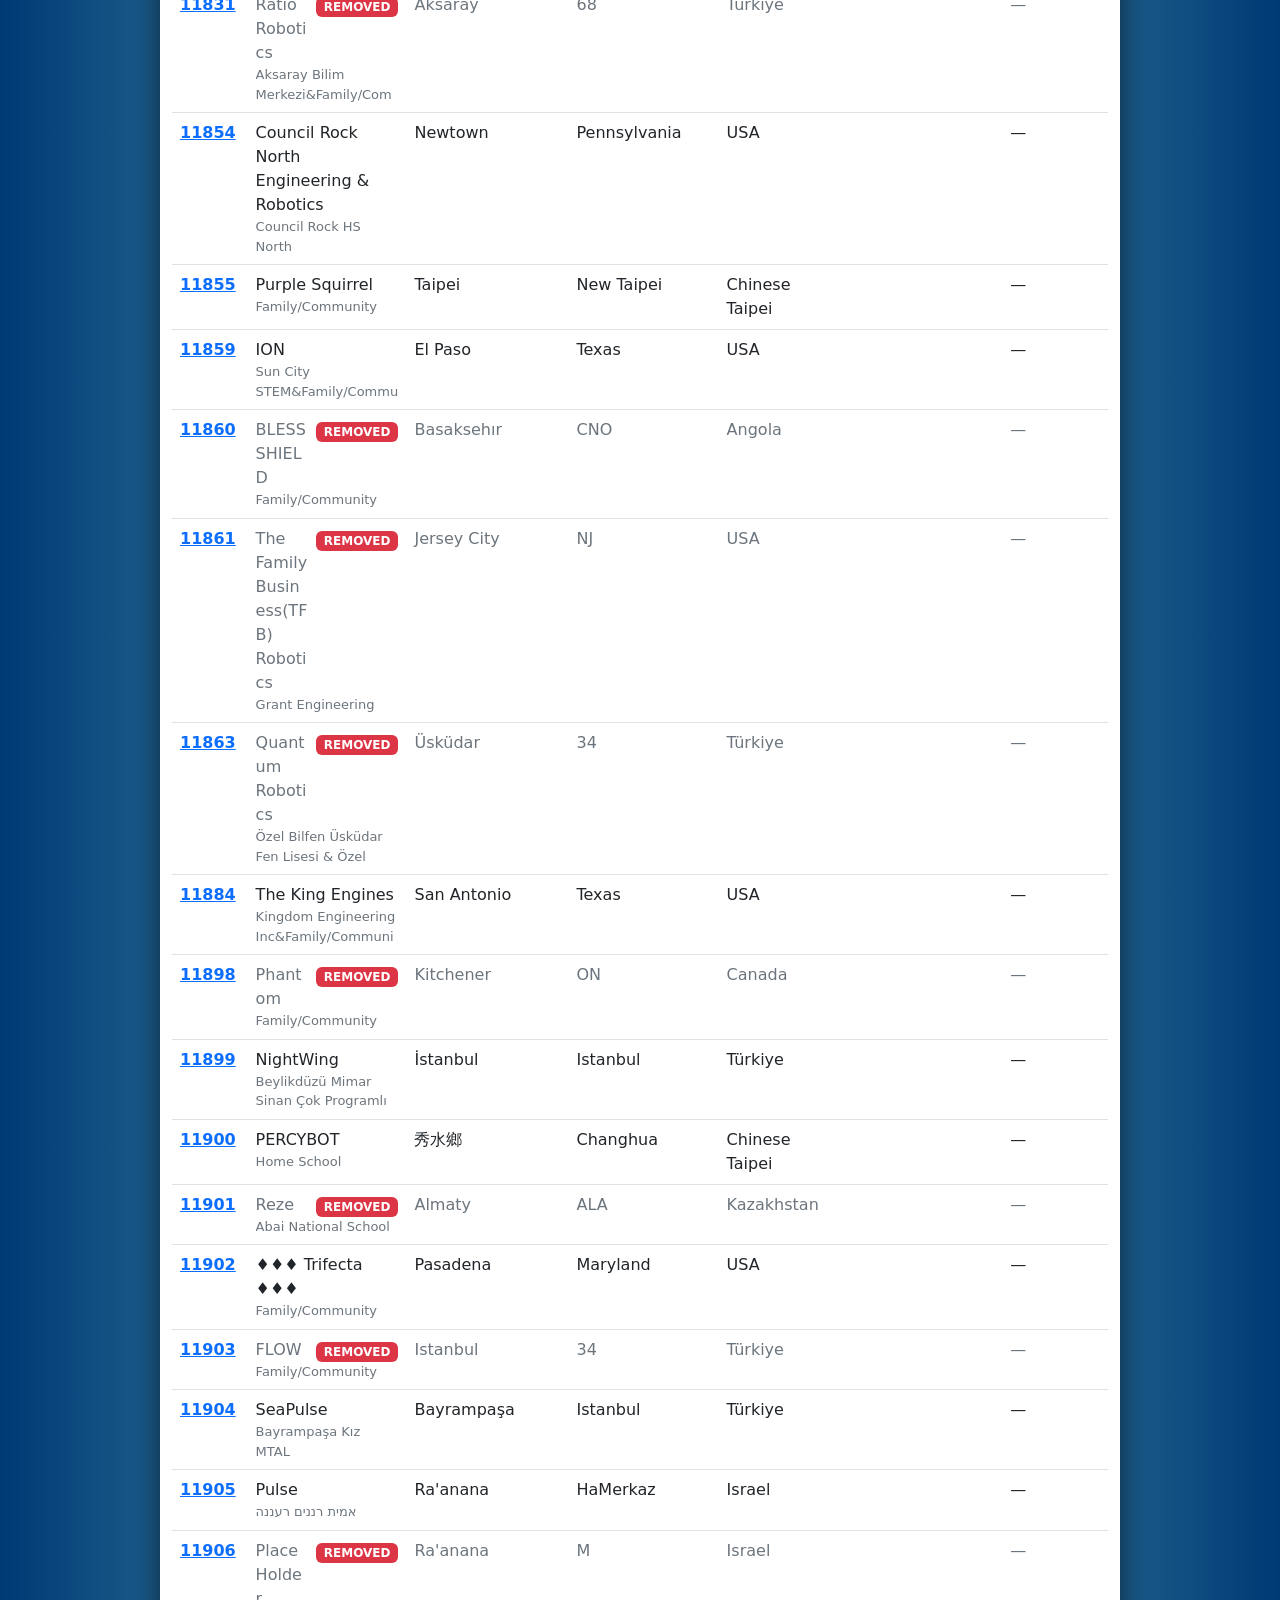
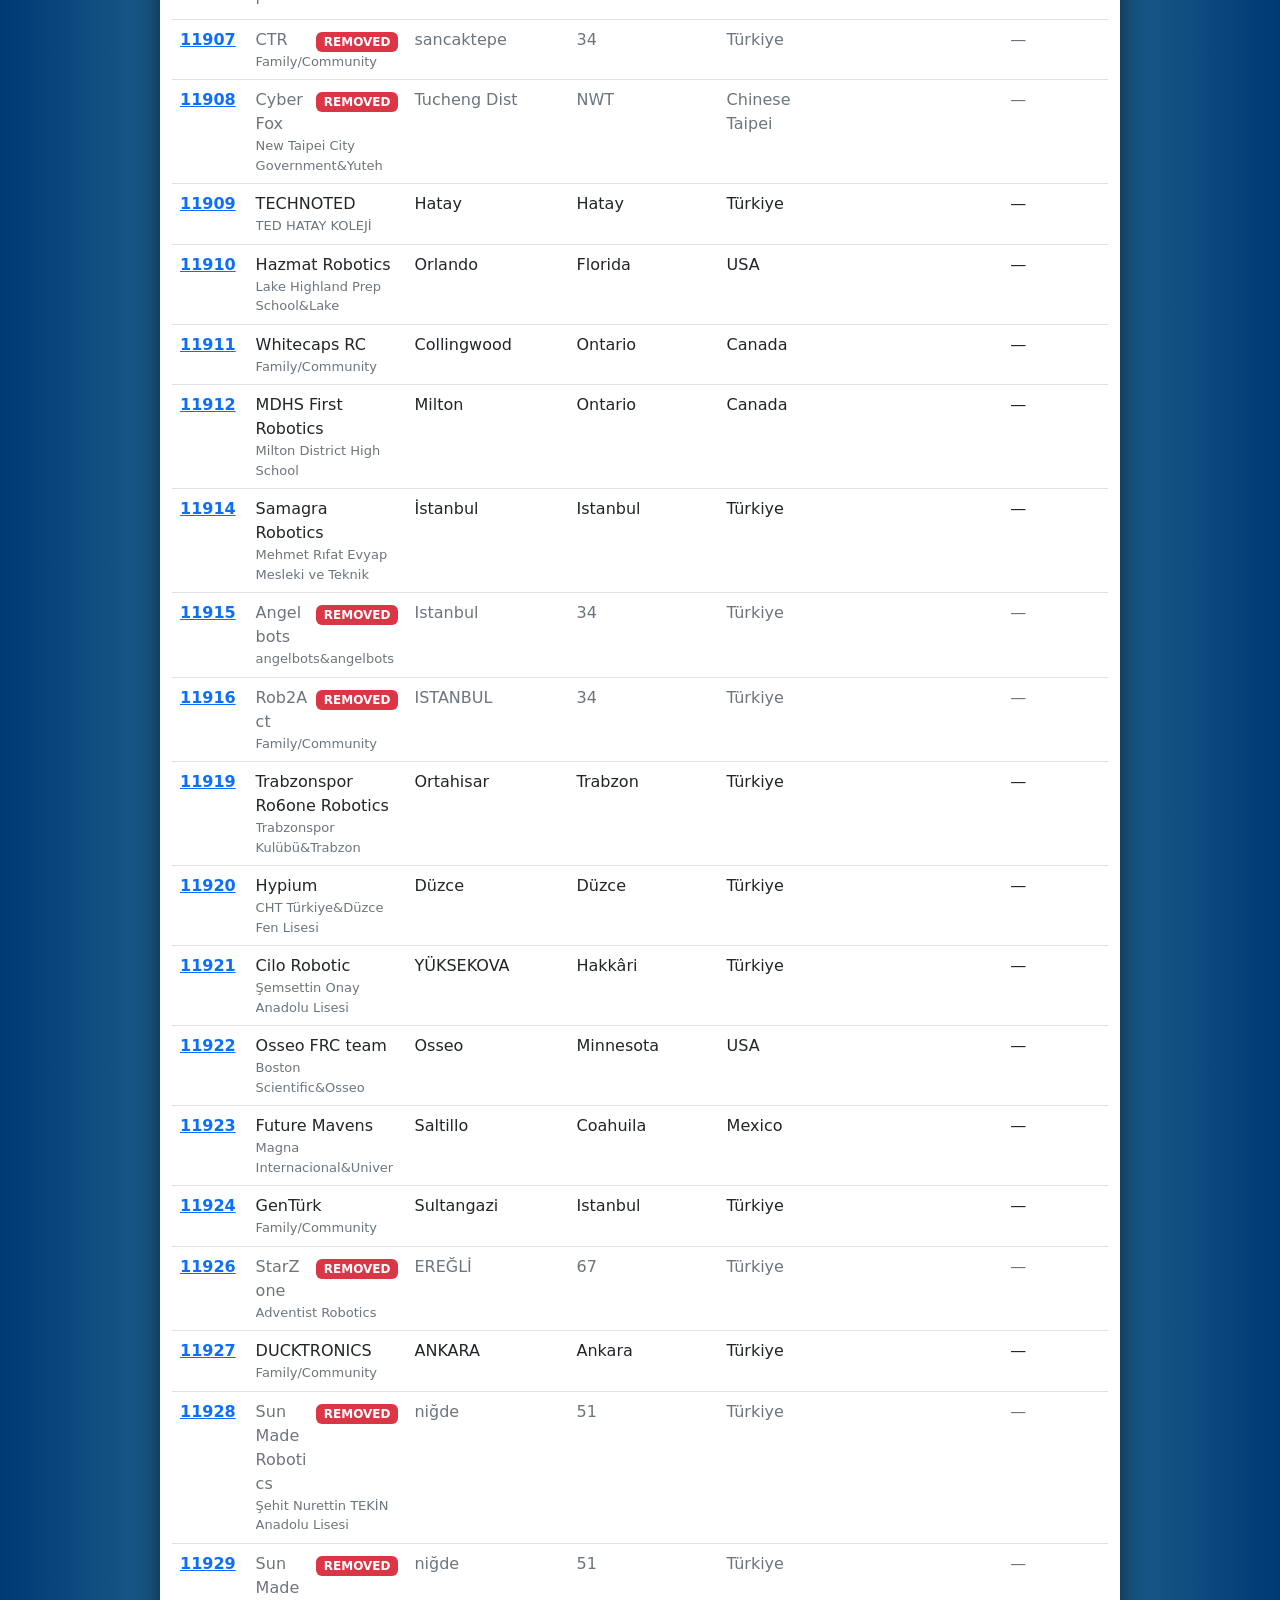
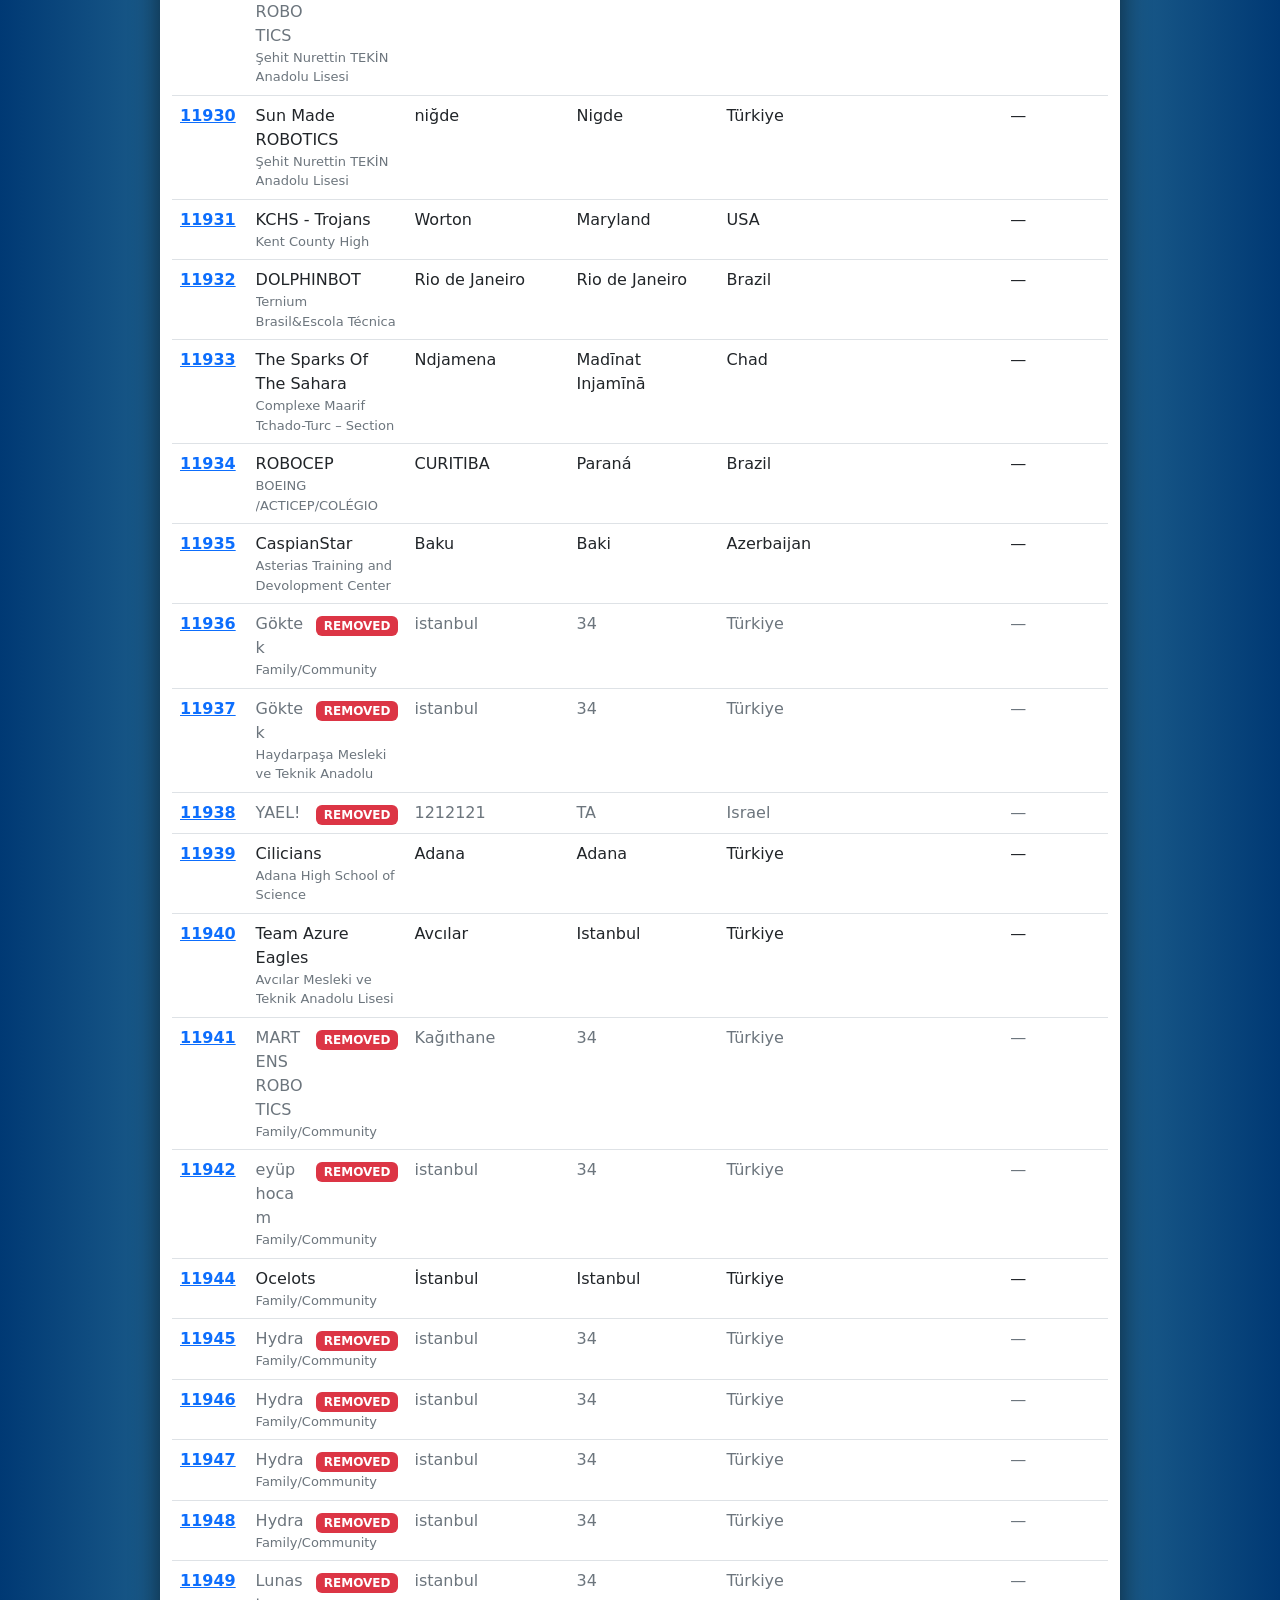
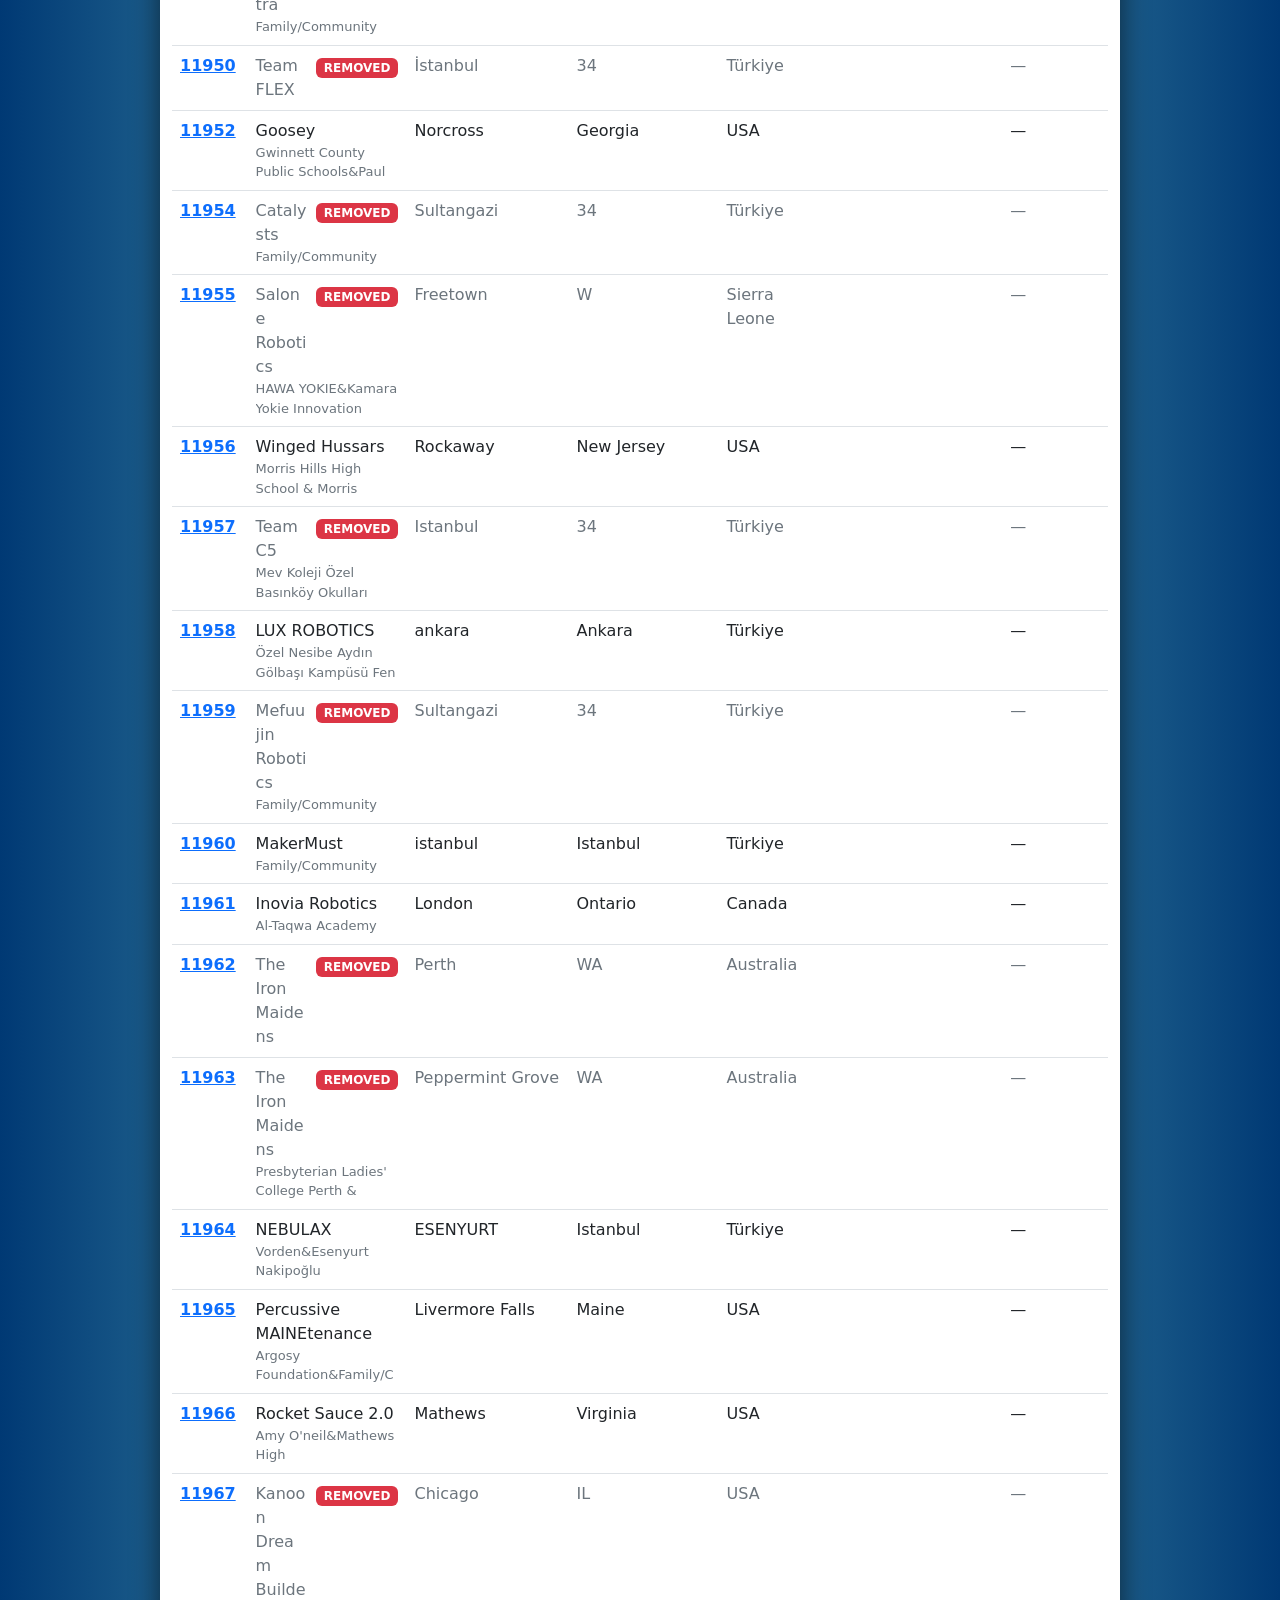
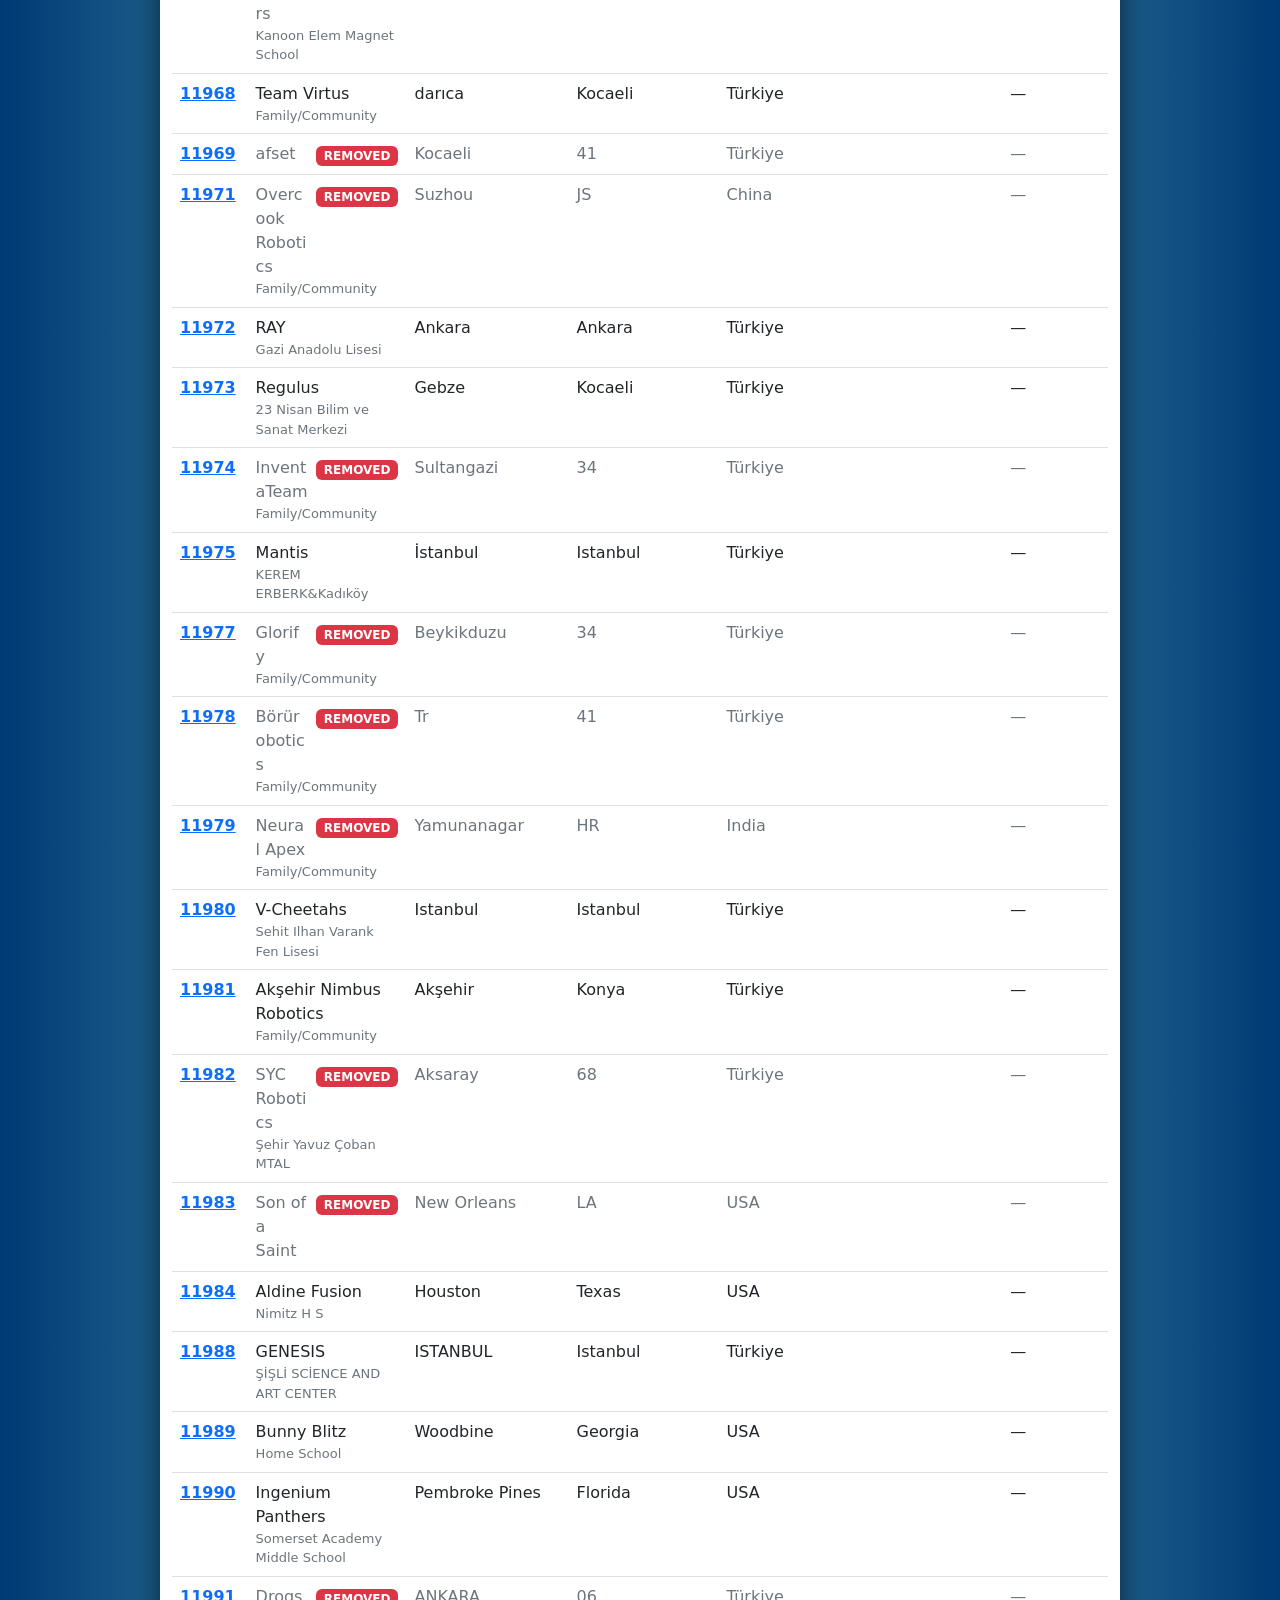
==== commit c96c7990: "Add event registrations per rookie; show plain dots on the map instead of clusters Co-Authored-By: C" ====
--- a/site/index.html
+++ b/site/index.html
@@ -13,7 +13,7 @@
   <div class="container">
     <span class="brand">FRC Rookie Teams<small>Unofficial</small></span>
     <span class="navlinks"><a href="./" aria-current="page">List</a><a href="map.html">Map</a></span>
-    <input type="search" id="q" placeholder="Team #, name, sponsor, city" aria-label="Search teams">
+    <input type="search" id="q" placeholder="Team #, name, city, event" aria-label="Search teams">
   </div>
 </nav>
 <main>
@@ -42,6 +42,7 @@
           <th data-sort="city">City</th>
           <th data-sort="state">State/Prov</th>
           <th data-sort="country" class="hide-sm">Country</th>
+          <th data-sort="eventCount">Events</th>
           <th data-sort="firstSeen">First seen</th>
         </tr>
       </thead>
@@ -86,7 +87,7 @@
     words.every((w) => t._search.includes(w)));
   const cmp = (a, b) => {
     const x = a[sortKey], y = b[sortKey];
-    if (sortKey === 'number') return x - y;
+    if (typeof x === 'number' && typeof y === 'number') return x - y || a.number - b.number;
     if (!x !== !y) return x ? -1 : 1; // blanks last either direction
     return String(x ?? '').localeCompare(String(y ?? ''), undefined, { sensitivity: 'base' }) || a.number - b.number;
   };
@@ -94,6 +95,20 @@
     if (sortKey !== 'number' && !a[sortKey] !== !b[sortKey]) return a[sortKey] ? -1 : 1;
     return sortDir * cmp(a, b);
   });
+}
+
+const shortDay = (iso) => new Date(iso + 'T00:00').toLocaleDateString(undefined, { month: 'short', day: 'numeric' });
+
+function eventsCell(t) {
+  const td = el('td', { className: 'events' });
+  for (const e of t.events) {
+    const when = e.start ? shortDay(e.start) : '';
+    const where = [e.city, e.state, e.country].filter(Boolean).join(', ');
+    td.append(el('div', { title: [e.name, where, e.start && e.end ? `${e.start} to ${e.end}` : ''].filter(Boolean).join(' · ') },
+      el('a', { href: `https://frc-events.firstinspires.org/${season}/${e.code}`, textContent: e.name || e.code, rel: 'noopener' }),
+      when ? el('span', { textContent: ' ' + when }) : ''));
+  }
+  return td;
 }
 
 function render() {
@@ -110,6 +125,7 @@
       el('td', { textContent: t.city }),
       el('td', { textContent: t.state }),
       el('td', { textContent: t.country, className: 'hide-sm' }),
+      eventsCell(t),
       el('td', { className: 'seen', textContent: t.firstSeen ? fmtDate(t.firstSeen) : '—', title: t.firstSeen ? fmtDateTime(t.firstSeen) : 'Listed before tracking began' }));
     return tr;
   });
@@ -140,7 +156,7 @@
 }
 
 function csv() {
-  const cols = ['number', 'name', 'sponsors', 'school', 'city', 'state', 'country', 'district', 'firstSeen', 'removed'];
+  const cols = ['number', 'name', 'sponsors', 'school', 'city', 'state', 'country', 'district', 'eventCodes', 'firstSeen', 'removed'];
   const cell = (v) => {
     let s = String(v ?? '');
     if (/^[=+\-@\t\r]/.test(s)) s = "'" + s; // stop spreadsheets treating names as formulas
@@ -153,19 +169,26 @@
 }
 
 async function load() {
-  let data, meta = null;
+  let data, meta = null, reg = null;
   try {
     const res = await fetch('data/teams.json', { cache: 'no-cache' });
     if (!res.ok) throw new Error(res.status);
     data = await res.json();
+    reg = await fetch('data/events.json', { cache: 'no-cache' }).then((r) => (r.ok ? r.json() : null)).catch(() => null);
     meta = await fetch('data/meta.json', { cache: 'no-cache' }).then((r) => (r.ok ? r.json() : null)).catch(() => null);
   } catch {
     $('status').textContent = 'Could not load team data.';
     return;
   }
   season = data.season;
-  teams = data.teams.map((t) => ({ ...t,
-    _search: [t.number, t.name, t.sponsors, t.school, t.city, t.state, t.country, t.district].join(' ').toLowerCase() }));
+  const sameSeason = reg && reg.season === season;
+  teams = data.teams.map((t) => {
+    const codes = (sameSeason && !t.removed && reg.teams[t.number]) || [];
+    const events = codes.filter((c) => reg.events[c]).map((c) => ({ code: c, ...reg.events[c] }));
+    return { ...t, events, eventCount: events.length, eventCodes: codes.join(' '),
+      _search: [t.number, t.name, t.sponsors, t.school, t.city, t.state, t.country, t.district,
+        ...events.flatMap((e) => [e.code, e.name])].join(' ').toLowerCase() };
+  });
 
   // "New" = first seen since your previous visit, or in the last 3 days on a first visit.
   let last = 0;
@@ -180,6 +203,7 @@
   $('stats').replaceChildren(
     stat(active.length, 'rookie teams'),
     stat(new Set(active.map((t) => t.country).filter(Boolean)).size, 'countries'),
+    stat(active.filter((t) => t.eventCount).length, 'registered for an event'),
     stat(active.filter((t) => t.firstSeen && Date.parse(t.firstSeen) > week).length, 'added in last 7 days'),
     stat(active.filter(isNew).length, last ? 'new since your last visit' : 'new in last 3 days'));
   fillSelect($('country'), counts(active, 'country'), 'All countries');
@@ -195,7 +219,7 @@
 $('csv').addEventListener('click', csv);
 document.querySelectorAll('th[data-sort]').forEach((th) => th.addEventListener('click', () => {
   if (sortKey === th.dataset.sort) sortDir = -sortDir;
-  else { sortKey = th.dataset.sort; sortDir = sortKey === 'firstSeen' ? -1 : 1; }
+  else { sortKey = th.dataset.sort; sortDir = sortKey === 'firstSeen' || sortKey === 'eventCount' ? -1 : 1; }
   render();
 }));
 load();
--- a/site/style.css
+++ b/site/style.css
@@ -54,6 +54,9 @@
 .nameline { display: flex; align-items: flex-start; gap: 8px; }
 .name b { font-weight: 400; overflow-wrap: anywhere; flex: 1; min-width: 0; }
 .sponsors { color: var(--muted); font-size: 13px; overflow-wrap: anywhere; max-height: 3em; overflow: hidden; }
+td.events { font-size: 13px; min-width: 170px; max-width: 260px; }
+td.events div + div { margin-top: 3px; }
+td.events span { color: var(--muted); white-space: nowrap; }
 td.seen { white-space: nowrap; }
 .badge { display: inline-block; font-size: 12px; font-weight: 700; line-height: 1; border-radius: 6px; padding: 4px 8px; flex: none; margin-top: 4px; color: #fff; }
 .badge.new { background: #198754; }
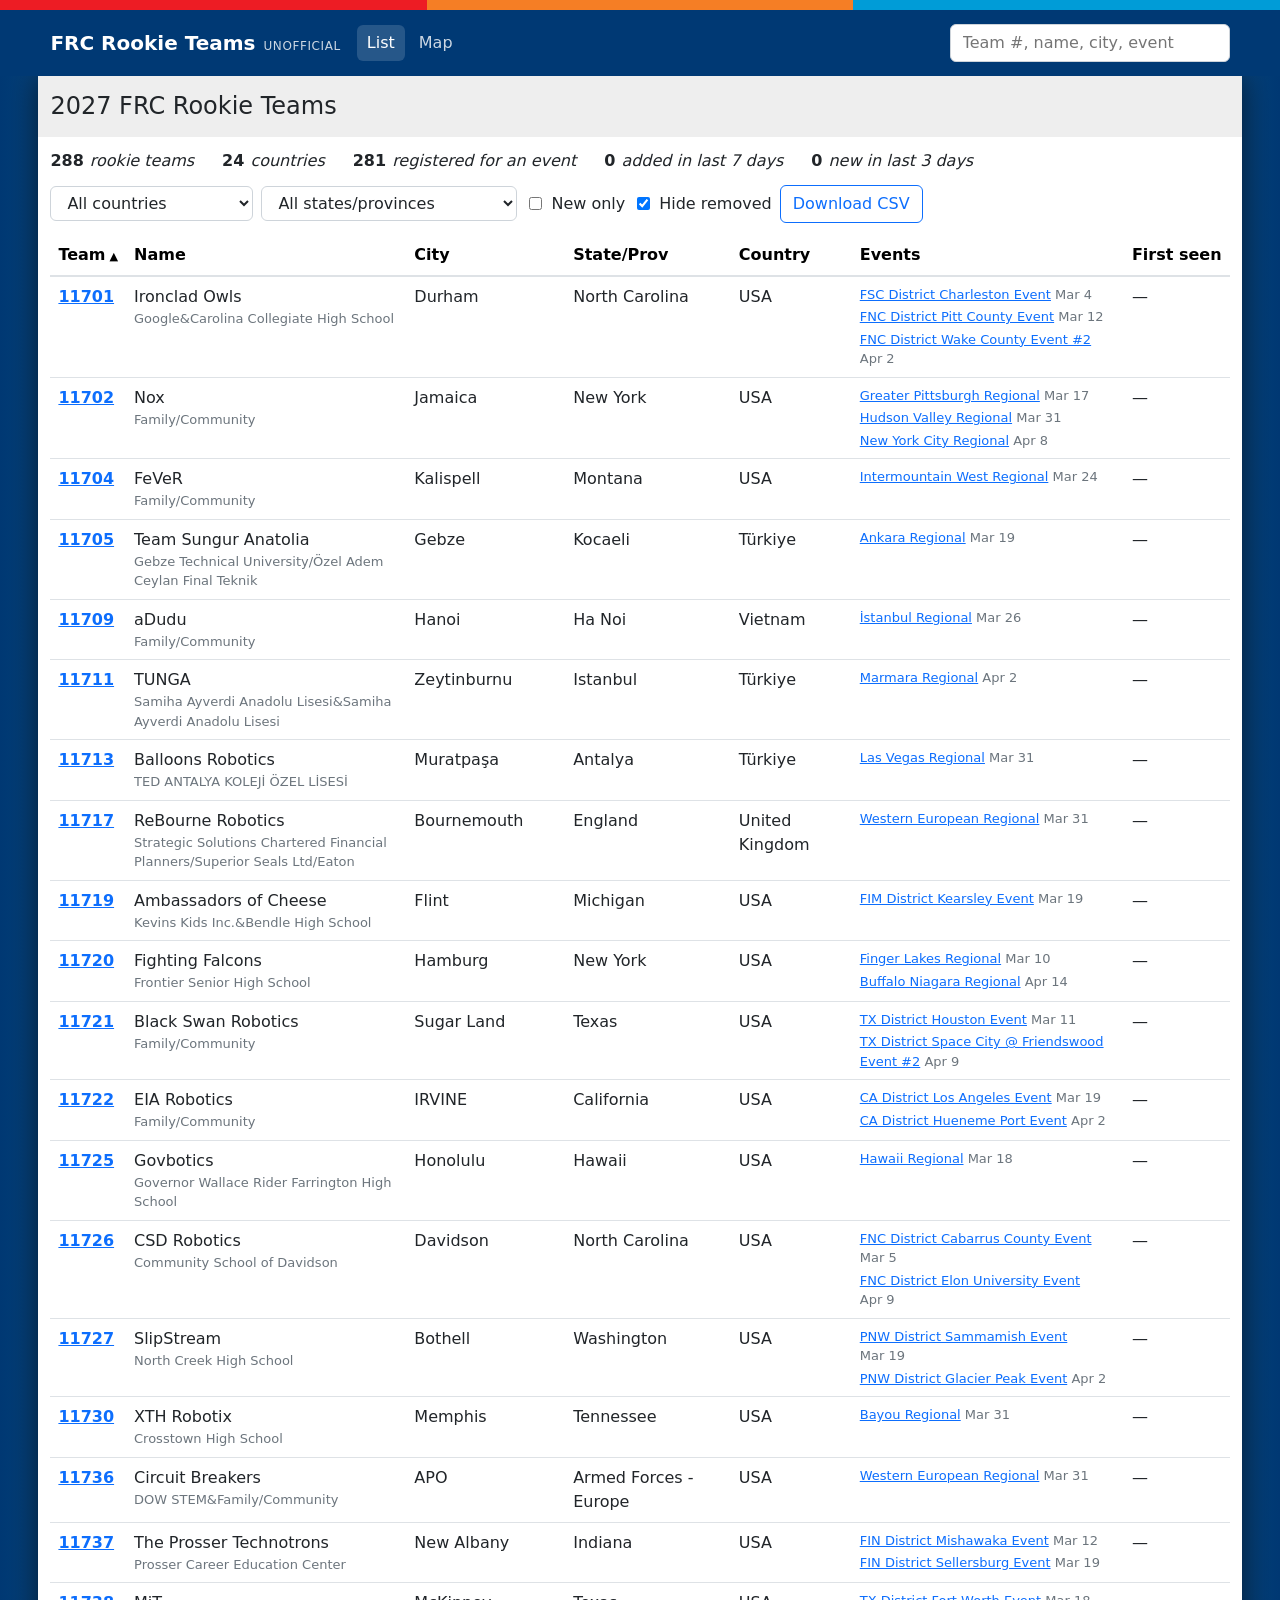
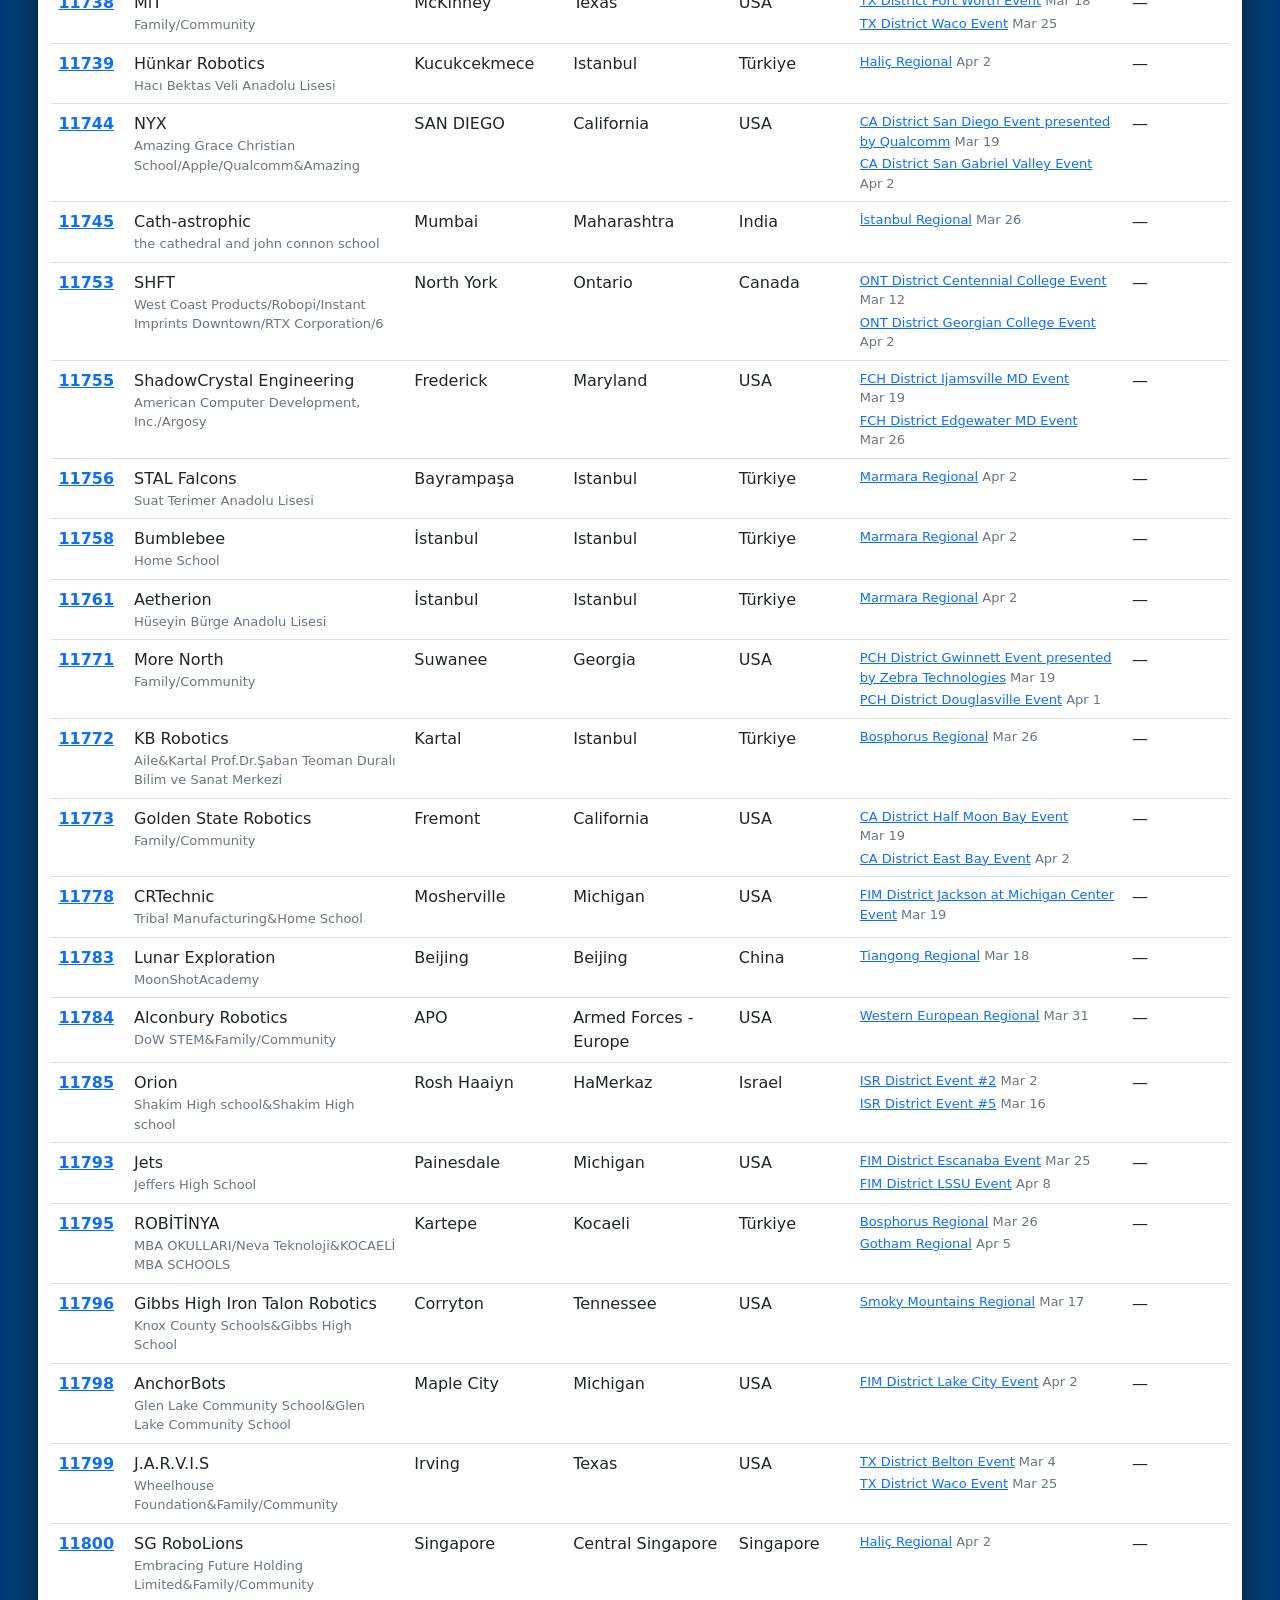
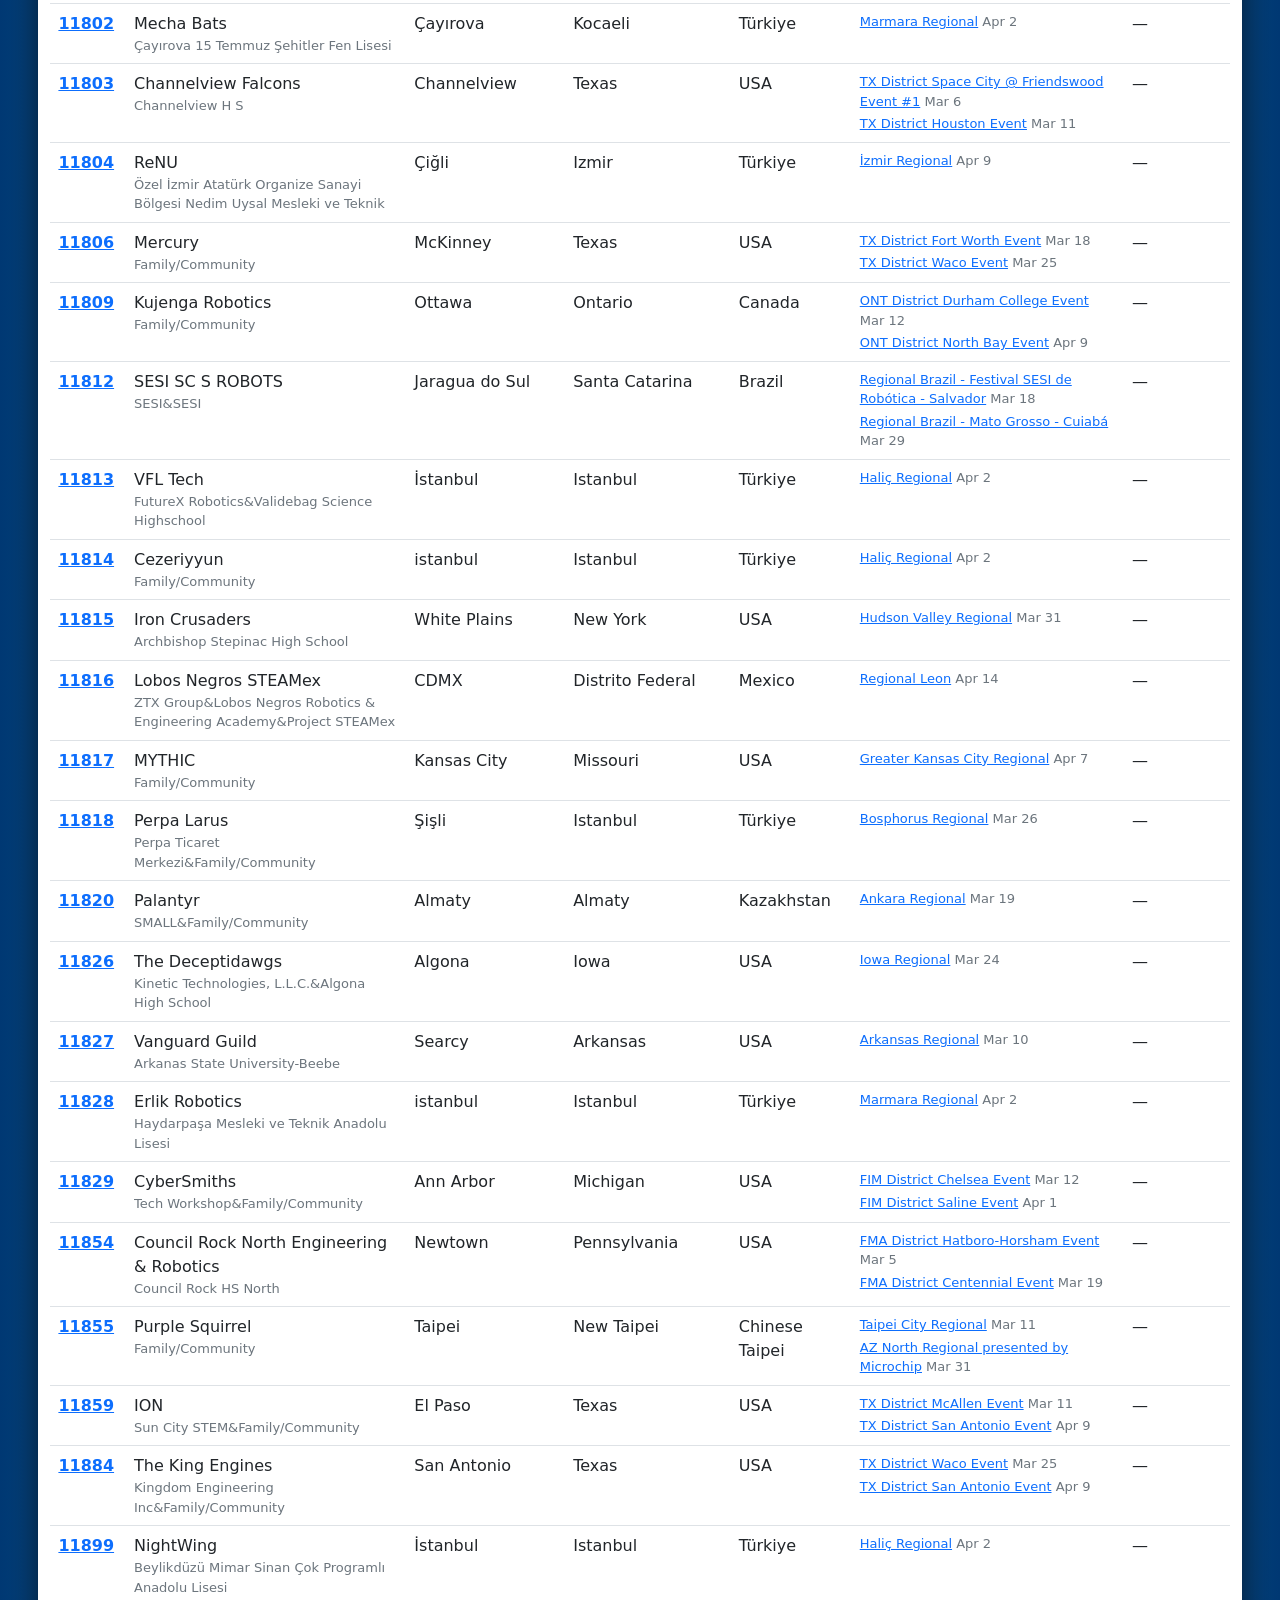
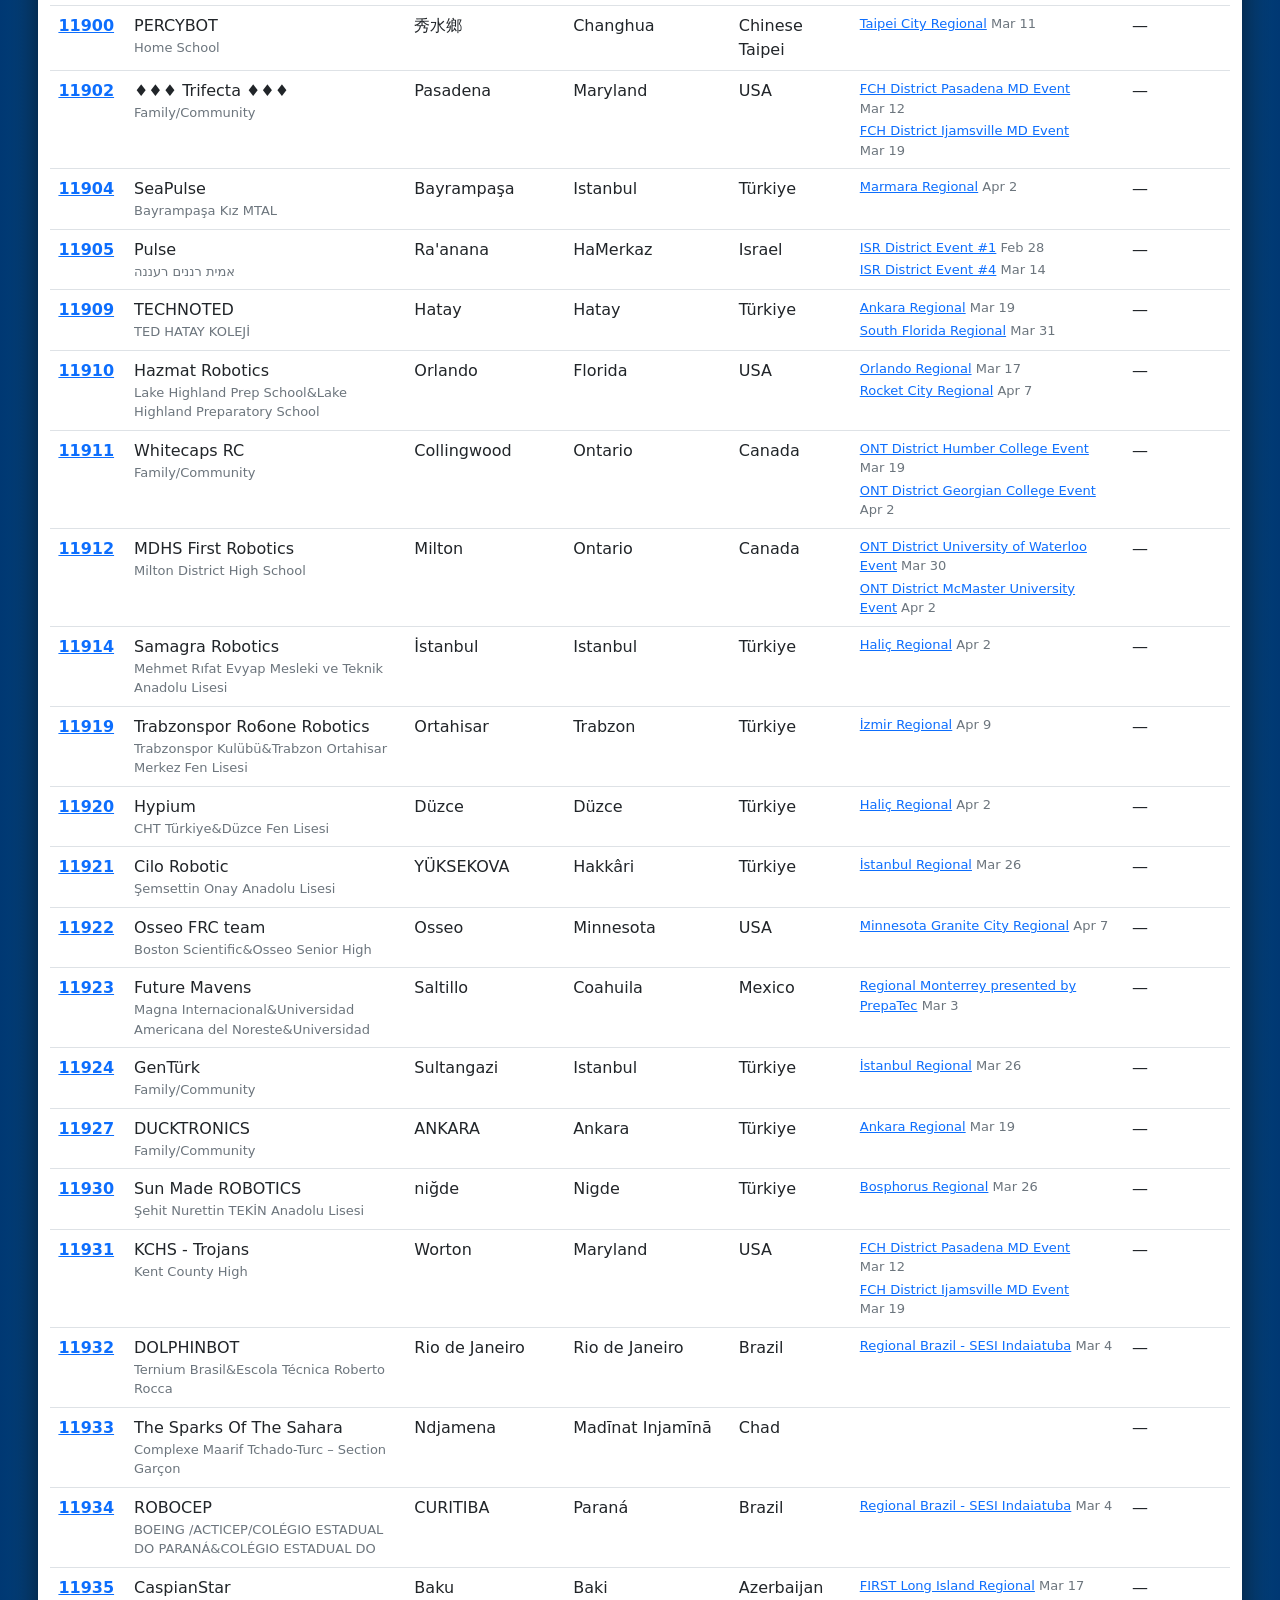
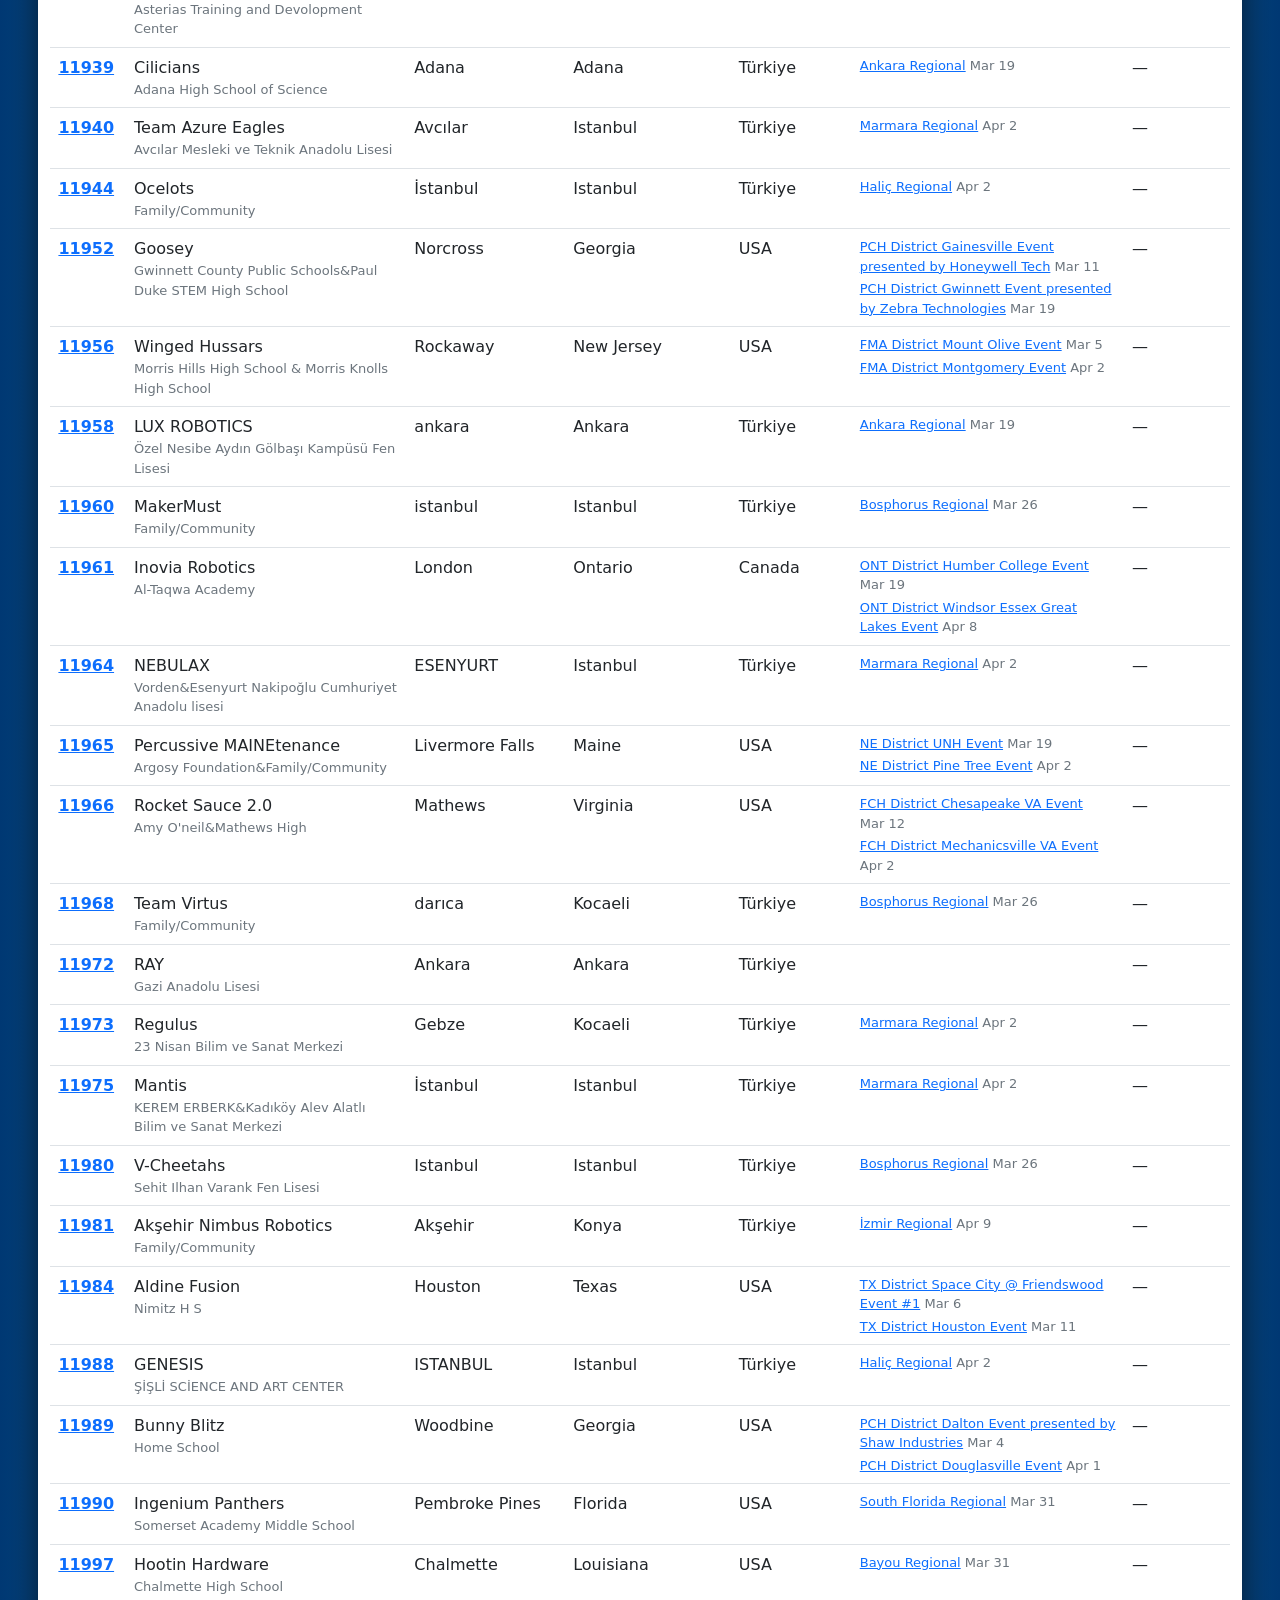
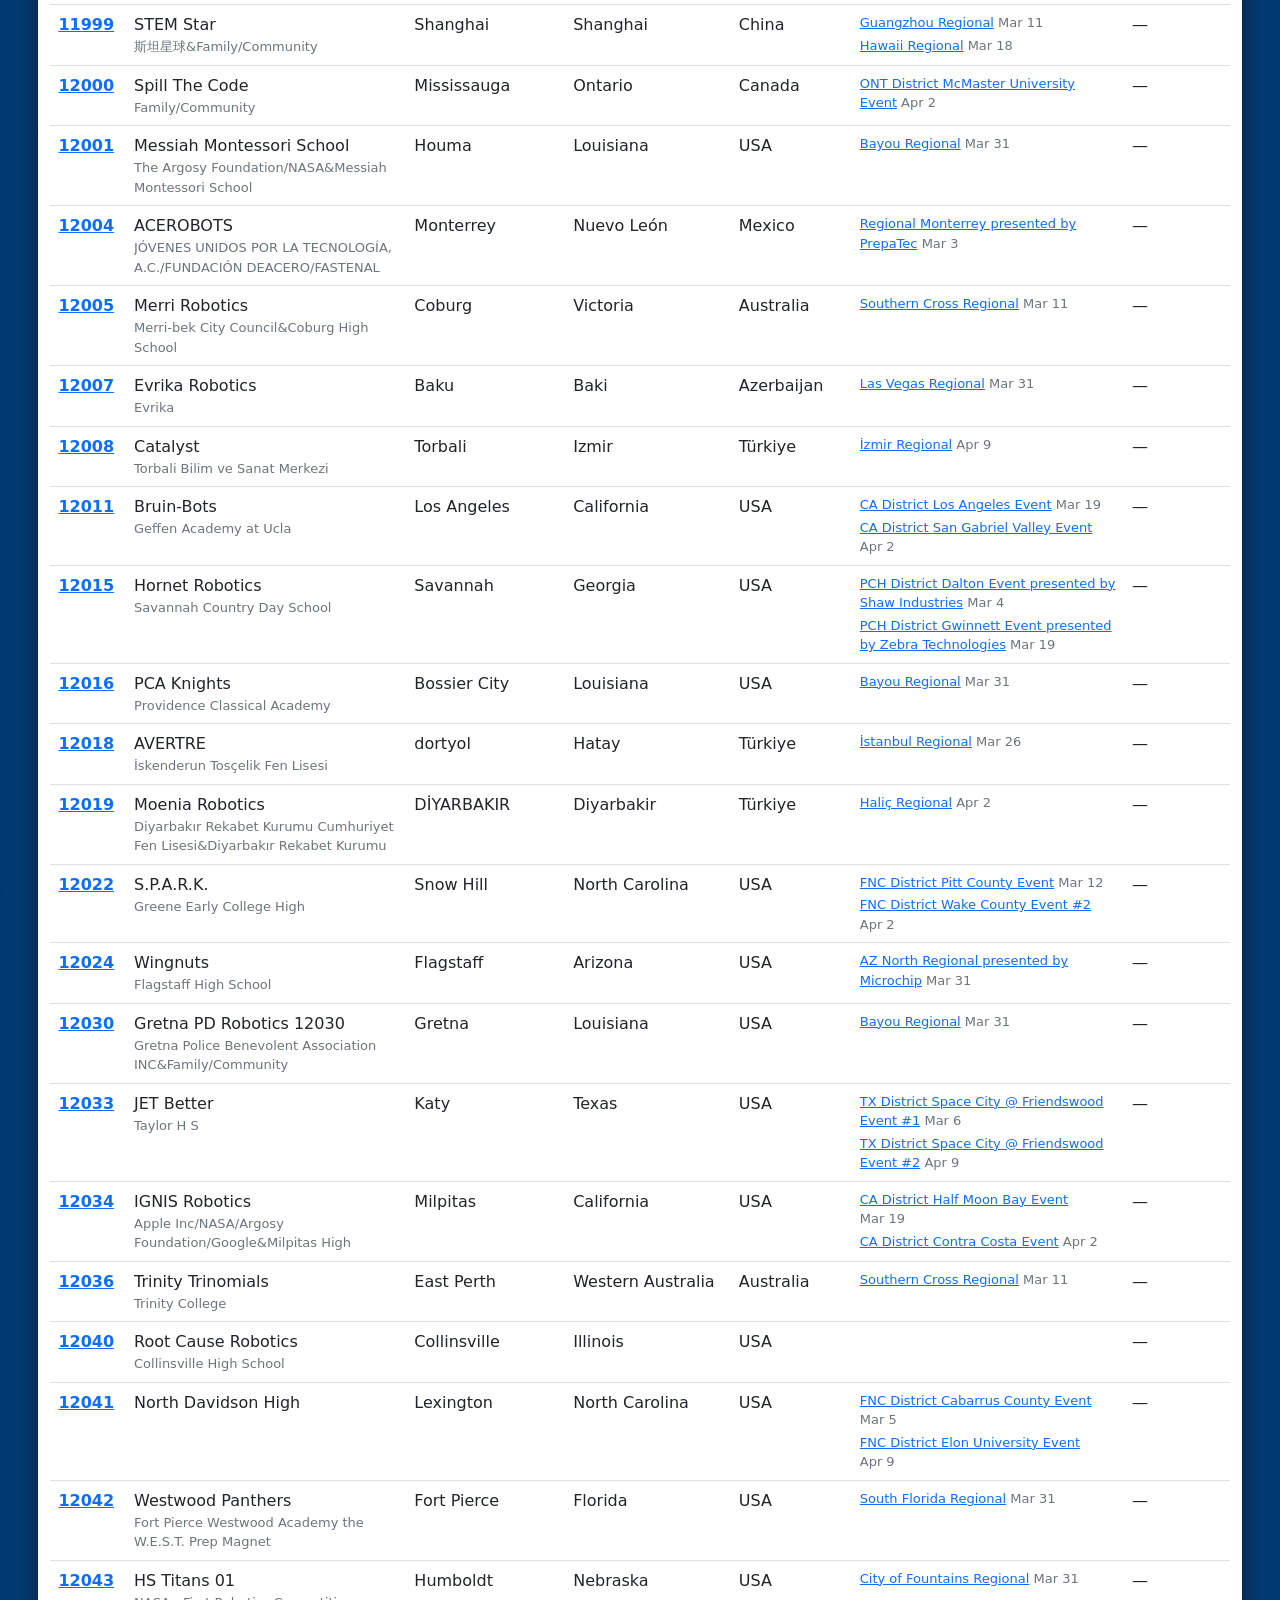
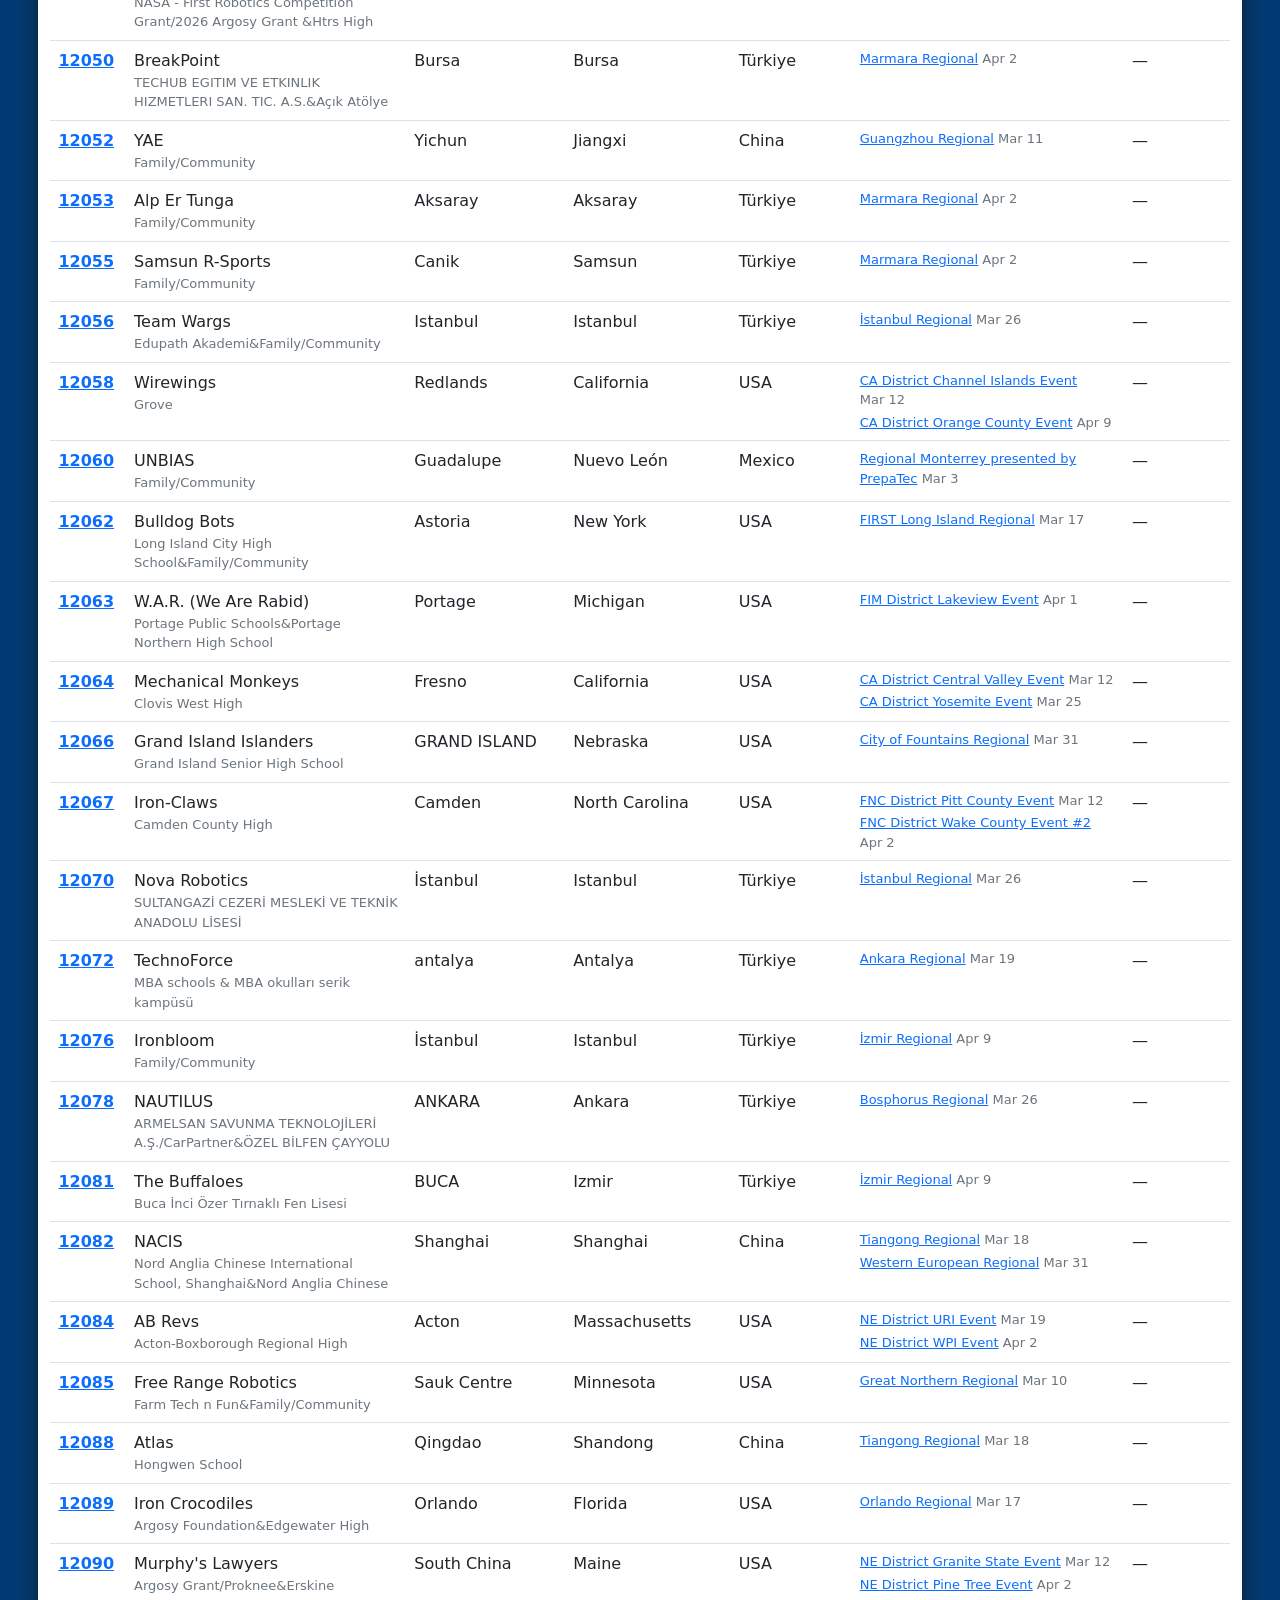
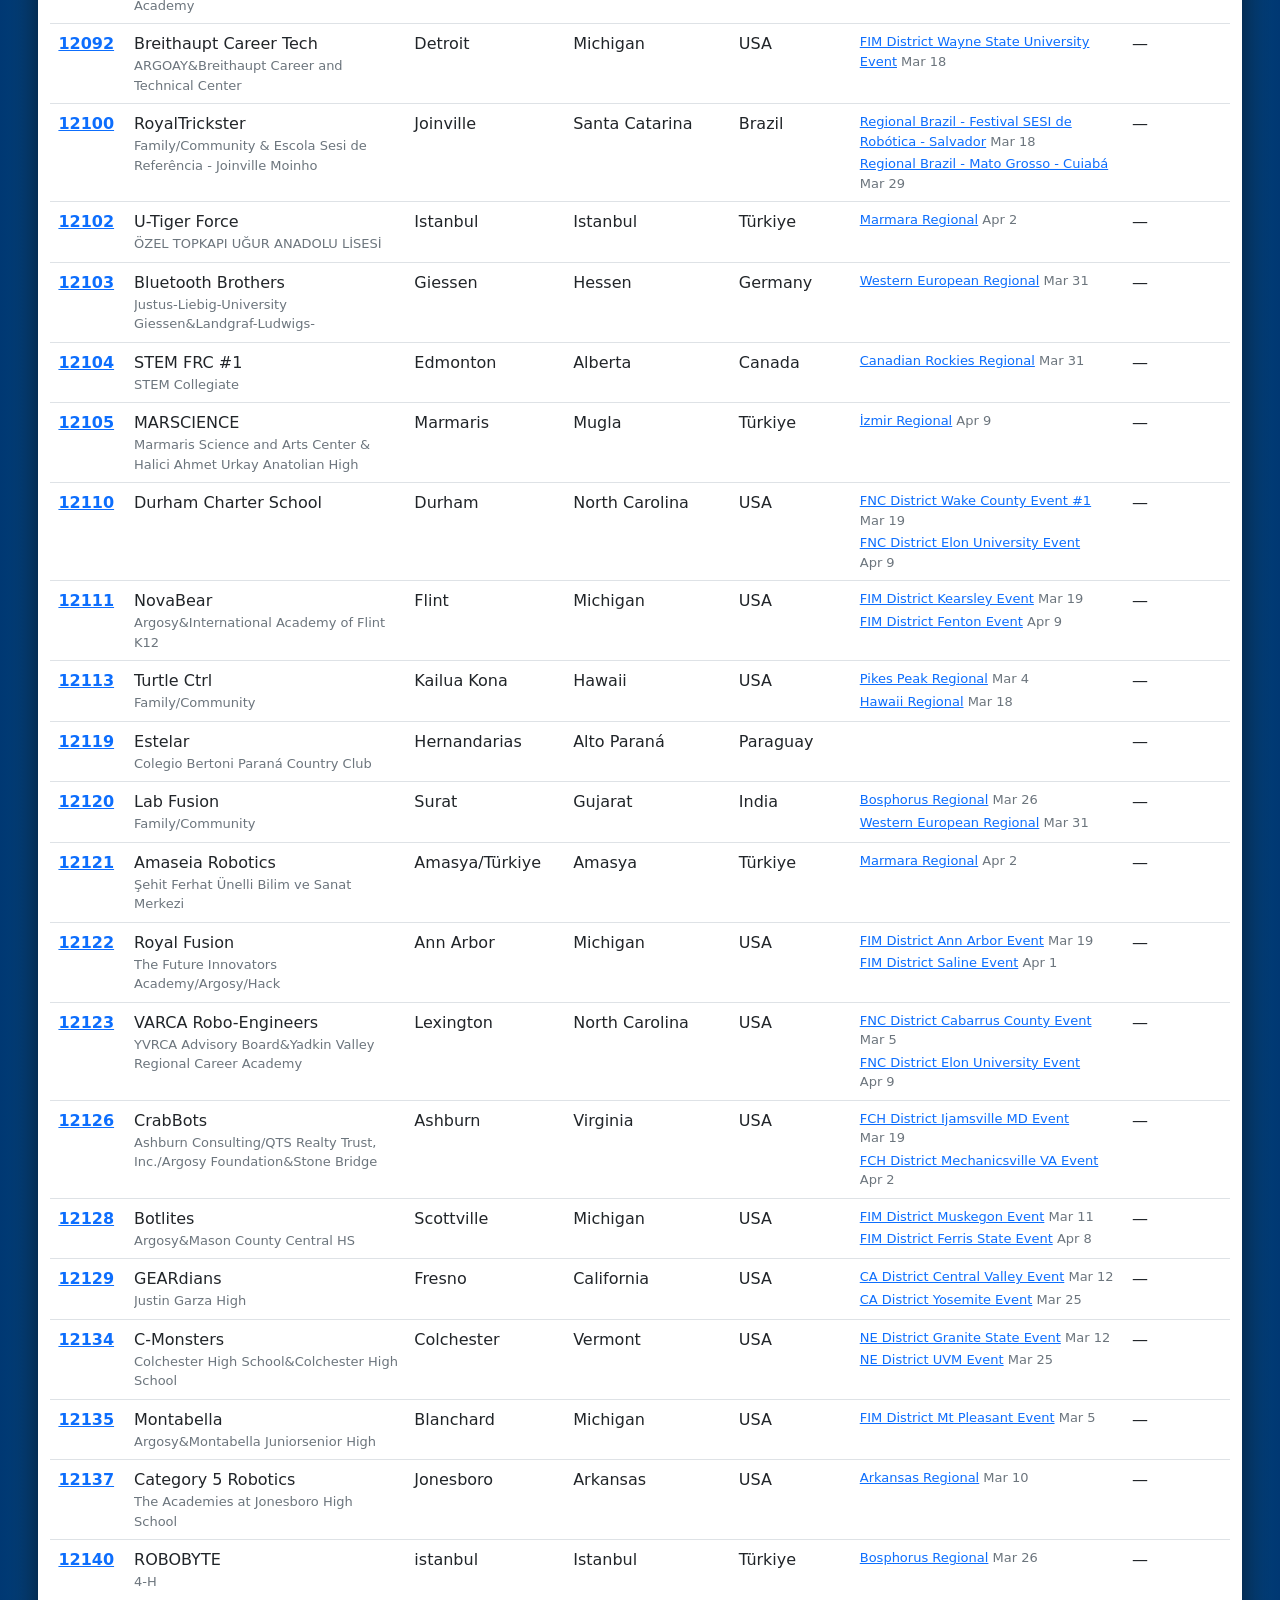
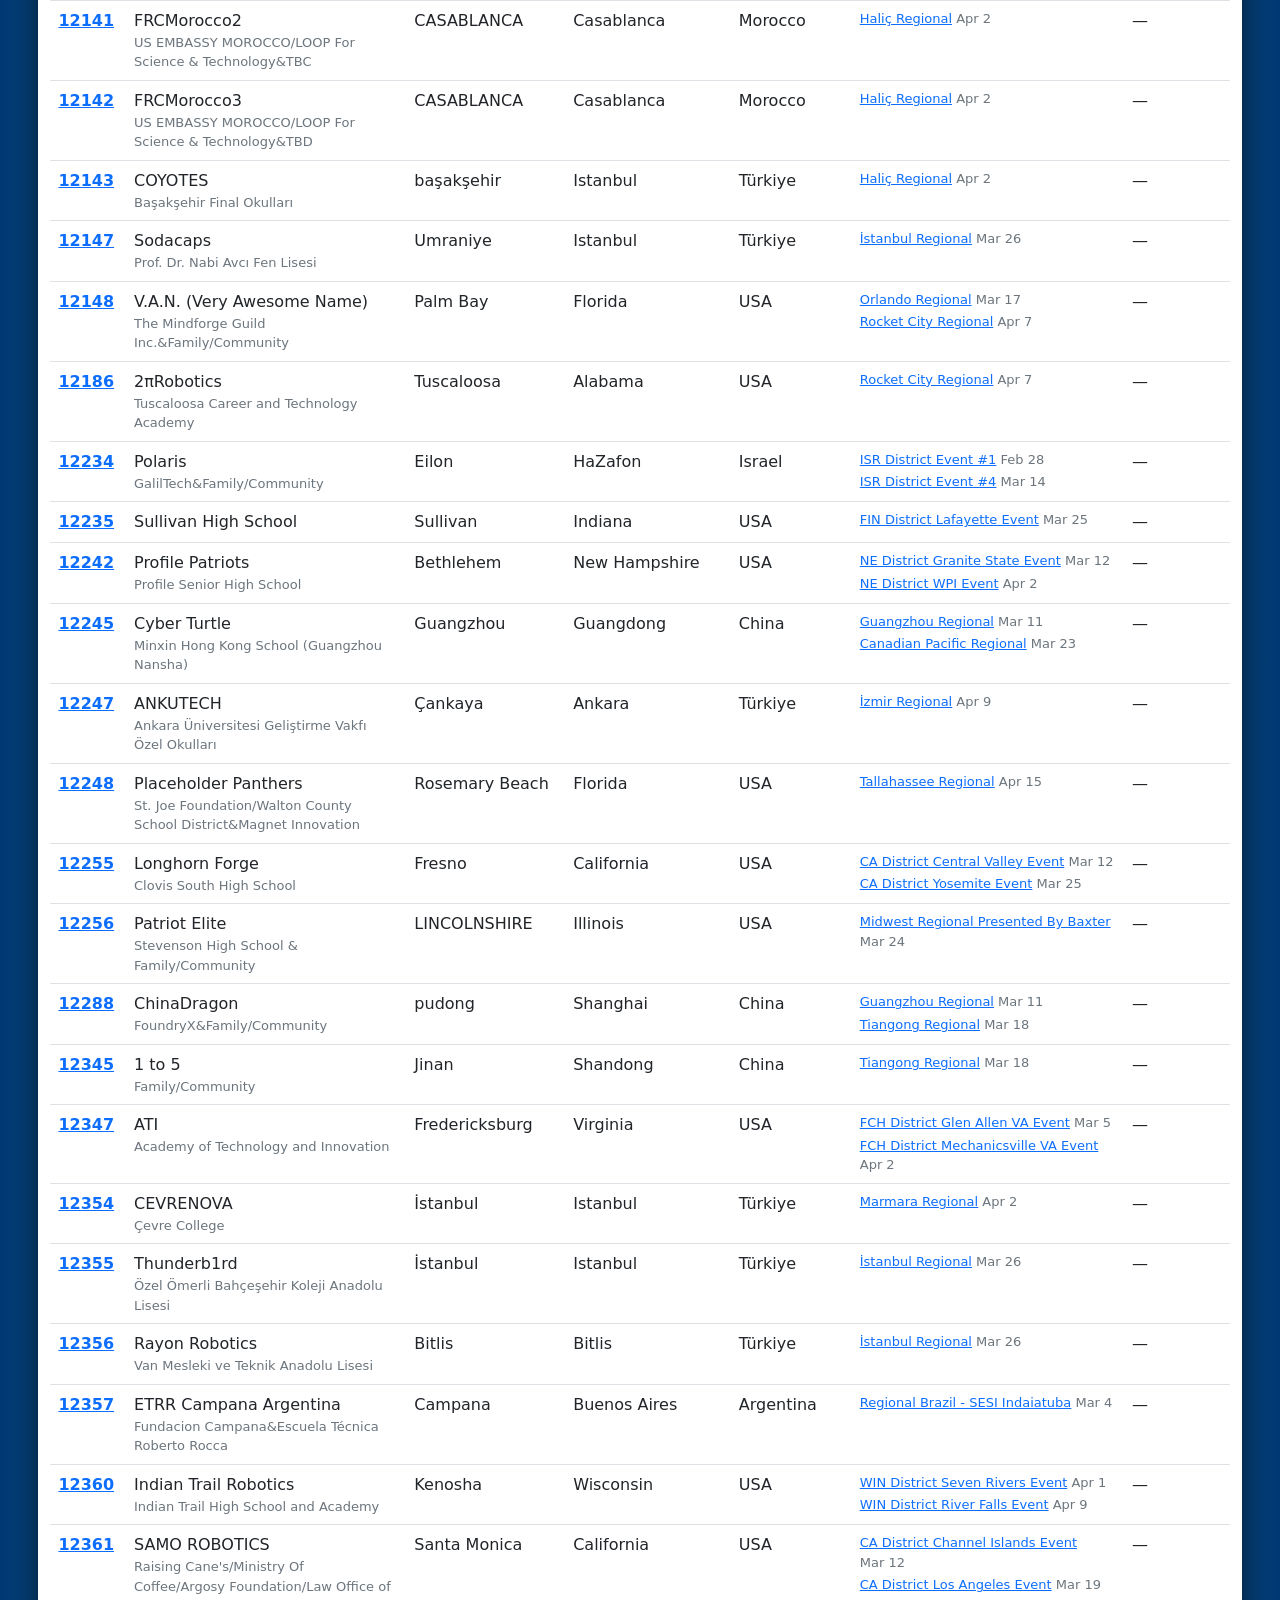
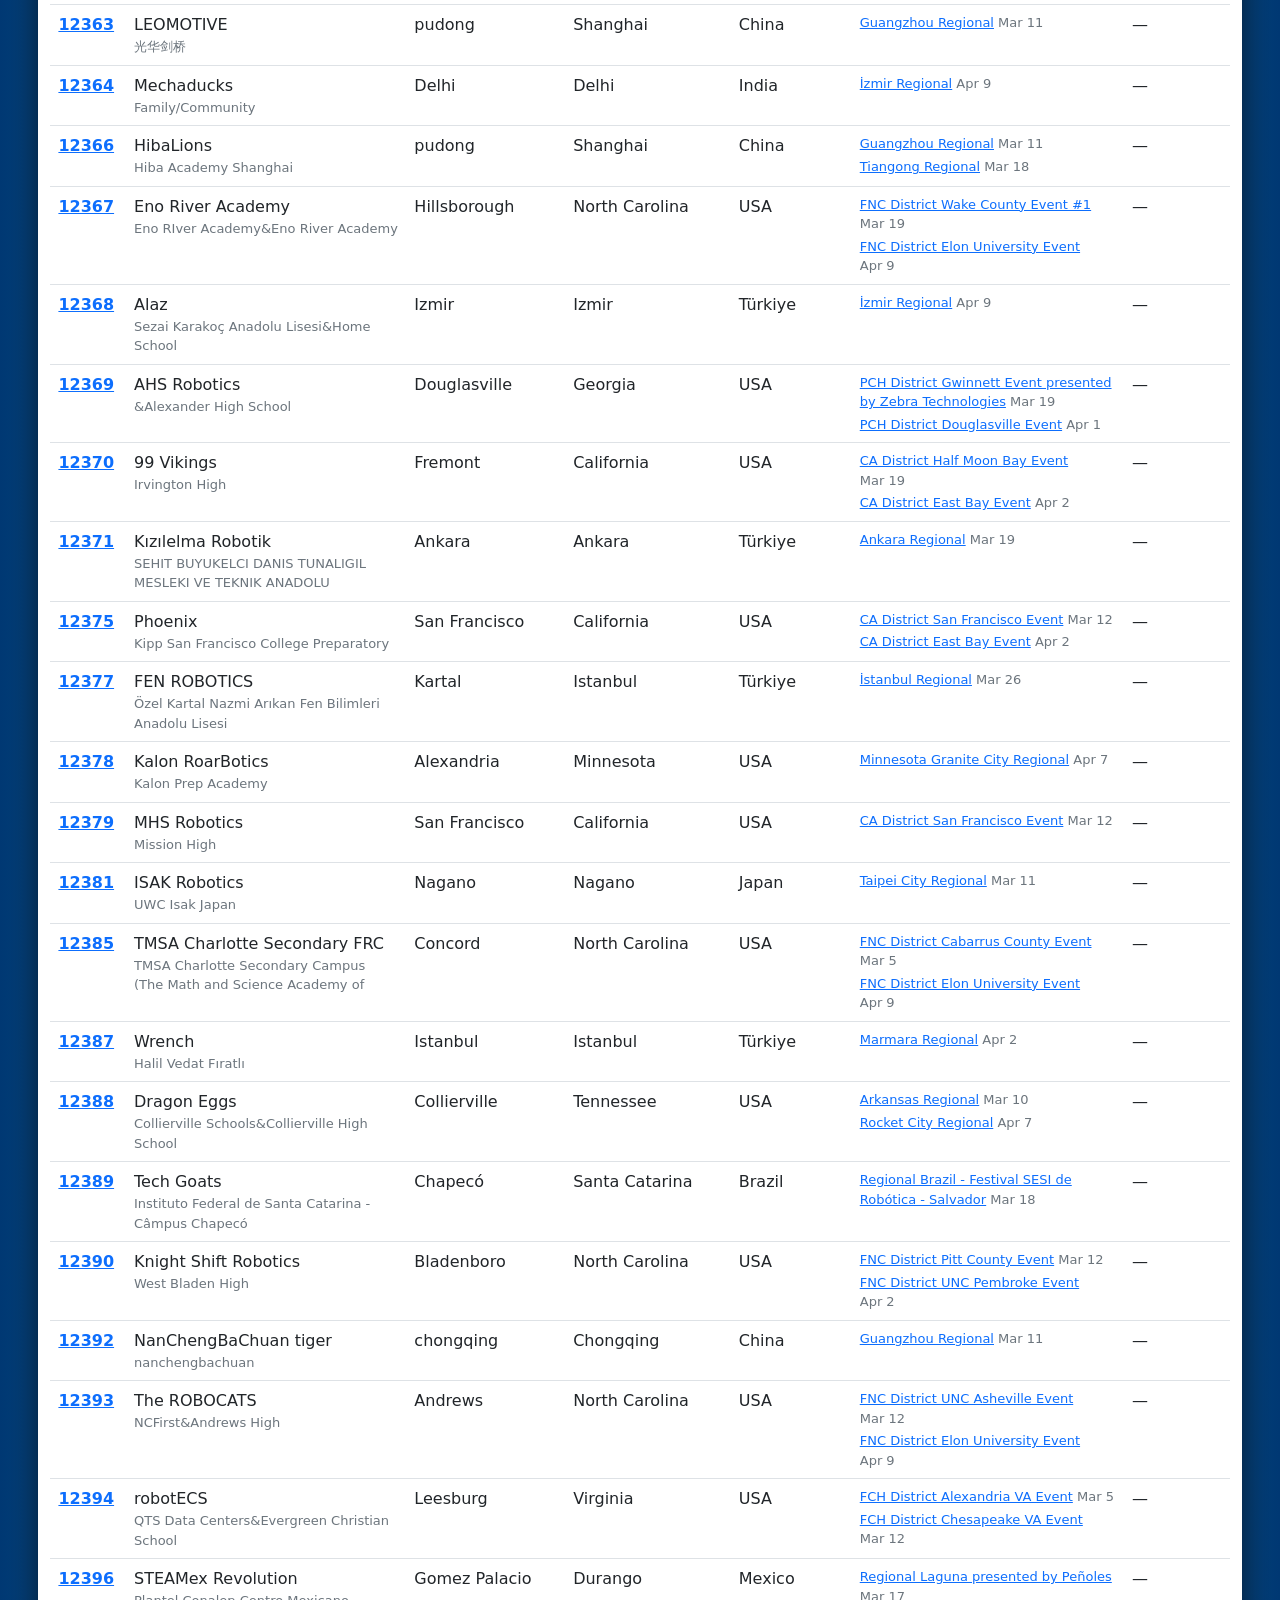
==== commit 4d6d1584: "Hide removed teams by default on the list Co-Authored-By: Claude Fable 5.2 <noreply@anthropic.com>" ====
--- a/site/index.html
+++ b/site/index.html
@@ -29,7 +29,7 @@
     <select id="country" aria-label="Country"><option value="">All countries</option></select>
     <select id="state" aria-label="State or province"><option value="">All states/provinces</option></select>
     <label class="chk"><input type="checkbox" id="onlyNew"> New only</label>
-    <label class="chk"><input type="checkbox" id="hideRemoved"> Hide removed</label>
+    <label class="chk"><input type="checkbox" id="hideRemoved" checked> Hide removed</label>
     <button id="csv" type="button">Download CSV</button>
   </div>
 
--- a/site/style.css
+++ b/site/style.css
@@ -17,7 +17,8 @@
 .color-strip i:nth-child(2) { background: #f57e25; }
 .color-strip i:nth-child(3) { background: #009cd7; }
 nav { background: var(--navy); color: #fff; padding: 8px 0; }
-.container { width: 100%; max-width: 960px; margin: 0 auto; padding: 0 12px; }
+/* Grows with the window: at least FIRST's 960px, up to 1800px on wide screens. */
+.container { width: 100%; max-width: clamp(960px, 94vw, 1800px); margin: 0 auto; padding: 0 12px; }
 nav .container { display: flex; flex-wrap: wrap; gap: 8px 16px; align-items: center; min-height: 50px; }
 .brand { font-size: 20px; font-weight: 700; }
 .brand small { font-size: 12px; font-weight: 400; opacity: .8; margin-left: 8px; text-transform: uppercase; letter-spacing: .05em; }
@@ -50,11 +51,11 @@
 th[aria-sort=descending]::after { content: " ▼"; font-size: .7em; }
 tbody tr:hover td { background: #f8f9fa; }
 td.num { font-variant-numeric: tabular-nums; font-weight: 700; white-space: nowrap; }
-td.name { min-width: 150px; max-width: 380px; overflow: hidden; }
+td.name { min-width: 150px; max-width: 520px; overflow: hidden; }
 .nameline { display: flex; align-items: flex-start; gap: 8px; }
 .name b { font-weight: 400; overflow-wrap: anywhere; flex: 1; min-width: 0; }
 .sponsors { color: var(--muted); font-size: 13px; overflow-wrap: anywhere; max-height: 3em; overflow: hidden; }
-td.events { font-size: 13px; min-width: 170px; max-width: 260px; }
+td.events { font-size: 13px; min-width: 170px; max-width: 460px; }
 td.events div + div { margin-top: 3px; }
 td.events span { color: var(--muted); white-space: nowrap; }
 td.seen { white-space: nowrap; }
@@ -79,8 +80,10 @@
 .navlinks a[aria-current=page] { color: #fff; background: rgba(255,255,255,.15); }
 
 /* Map page */
-#map { height: calc(100vh - 250px); min-height: 420px; background: #dde7ee; }
+#map { height: calc(100vh - 215px); min-height: 420px; background: #dde7ee; }
 .legend { display: flex; flex-wrap: wrap; gap: 6px 20px; align-items: center; margin: 0 0 12px; }
+.legend .legend { margin: 0; }
+#count { margin-left: auto; font-weight: 600; color: var(--text); }
 .legend label { display: inline-flex; gap: 6px; align-items: center; cursor: pointer; }
 .swatch { width: 12px; height: 12px; border-radius: 50%; border: 2px solid #fff; box-shadow: 0 0 0 1px rgba(0,0,0,.35); display: inline-block; }
 .legend .count { color: var(--muted); }
@@ -89,3 +92,33 @@
 .popup div { color: var(--muted); font-size: 13px; overflow-wrap: anywhere; }
 .popup-list { max-height: 260px; overflow-y: auto; }
 .popup-list .popup + .popup { margin-top: 8px; padding-top: 8px; border-top: 1px solid var(--line); }
+
+.scale { display: inline-flex; align-items: center; gap: 8px; font-variant-numeric: tabular-nums; }
+.gradient { display: inline-block; width: 160px; height: 12px; border-radius: 6px; border: 1px solid rgba(0,0,0,.35); }
+
+/* Map with its control panel */
+.mapwrap { display: grid; grid-template-columns: 270px minmax(0, 1fr); gap: 12px; align-items: start; }
+.panel { font-size: 14px; max-height: calc(100vh - 190px); overflow-y: auto; }
+.panel-block { border: 1px solid var(--line); border-radius: 6px; padding: 8px 10px; margin: 0 0 10px; }
+.panel-block label { display: flex; gap: 6px; align-items: center; cursor: pointer; padding: 2px 0; }
+.panel-head { font-weight: 700; flex-wrap: wrap; }
+.panel-body { padding-left: 22px; }
+.panel-block.off .panel-body { opacity: .45; }
+.panel .count { color: var(--muted); font-weight: 400; }
+.panel select { width: 100%; margin: 6px 0 4px; padding: 4px 8px; font-size: 14px; }
+.panel .scale { display: flex; margin: 2px 0 4px; }
+.panel .gradient { flex: 1; width: auto; }
+.panel .note { font-size: 13px; }
+.match { font-weight: 700; margin: 0 0 8px; }
+.match:empty { display: none; }
+.swatch { flex: none; }
+.diamond { display: block; width: 100%; height: 100%; transform: rotate(45deg) scale(.75); border: 1.5px solid #fff; box-shadow: 0 0 0 1px rgba(0,0,0,.5); }
+.swatch.diamond { display: inline-block; width: 11px; height: 11px; border-radius: 0; transform: rotate(45deg) scale(.85); }
+.badge.sample { background: #ffc107; color: #212529; margin-left: 0; }
+#map { height: calc(100vh - 190px); }
+@media (max-width: 800px) {
+  .mapwrap { grid-template-columns: 1fr; }
+  .panel { max-height: none; }
+  #map { height: 70vh; }
+}
+[hidden] { display: none !important; }
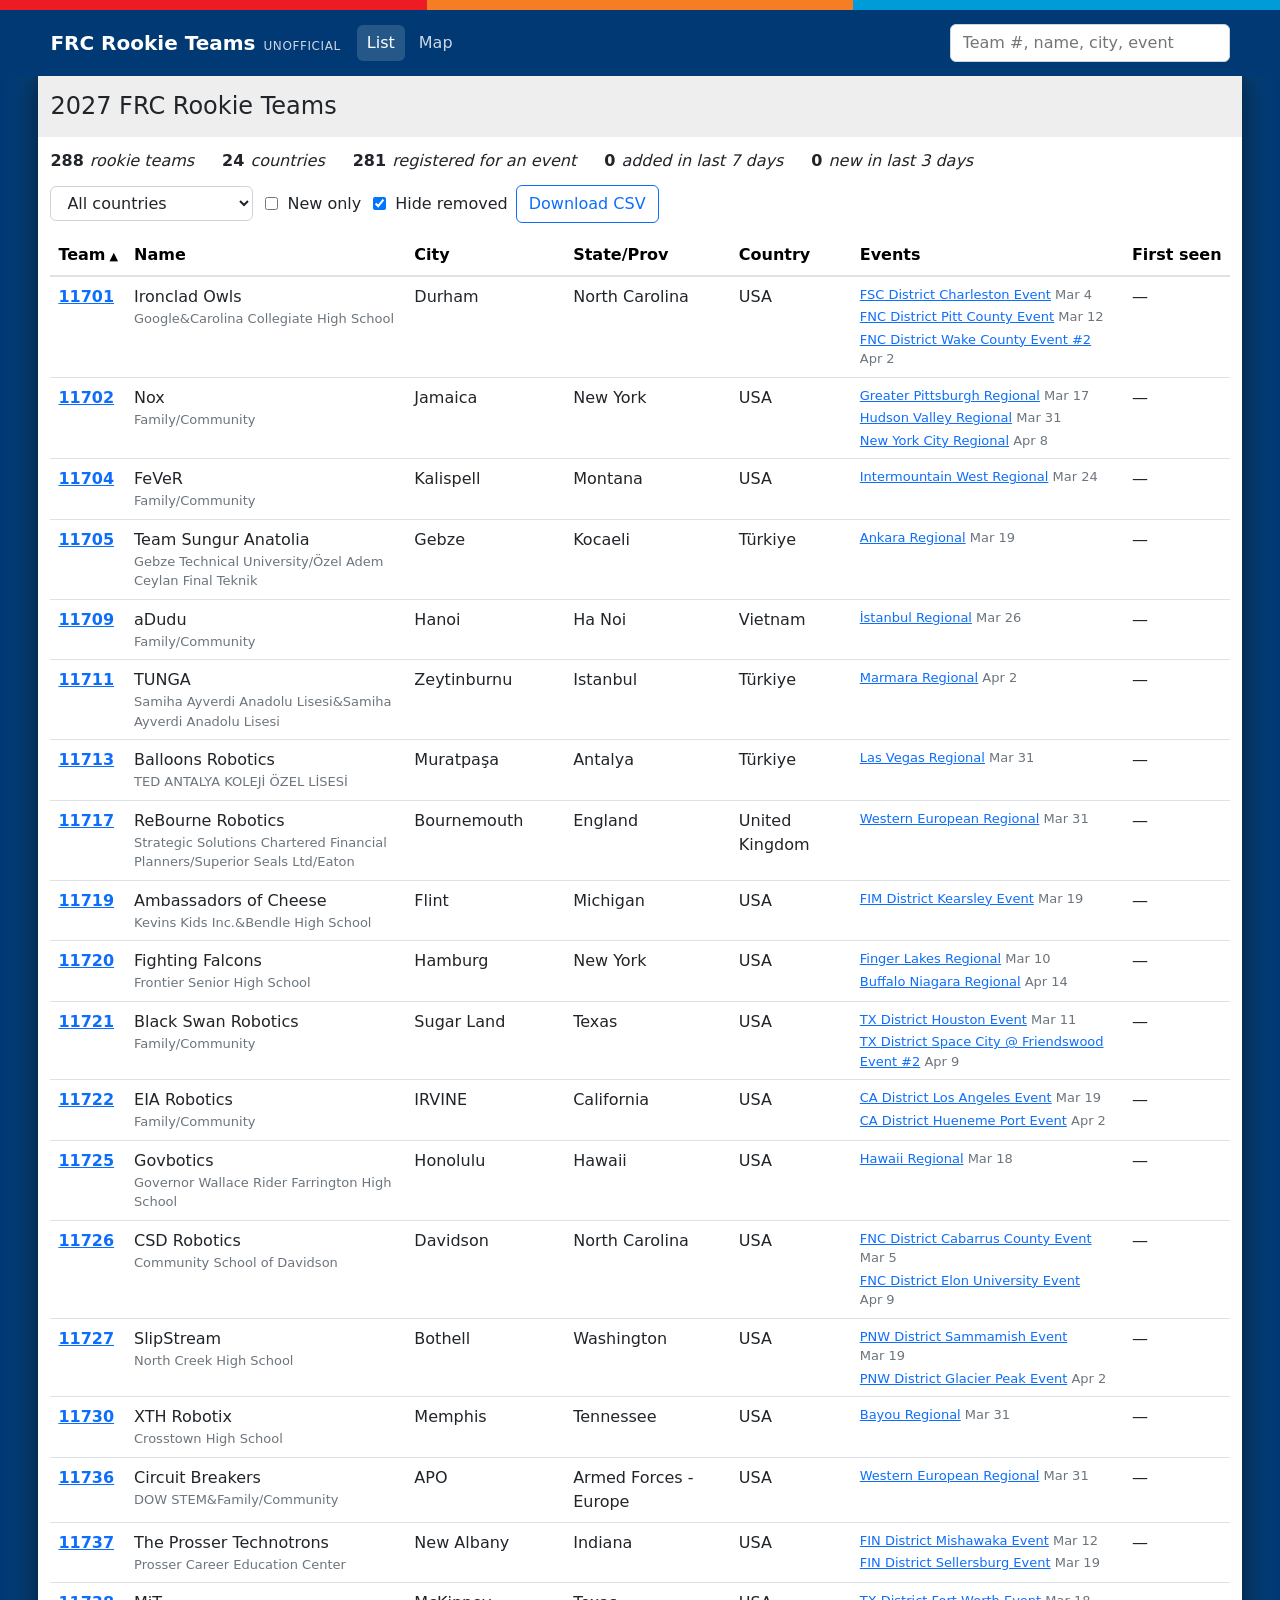
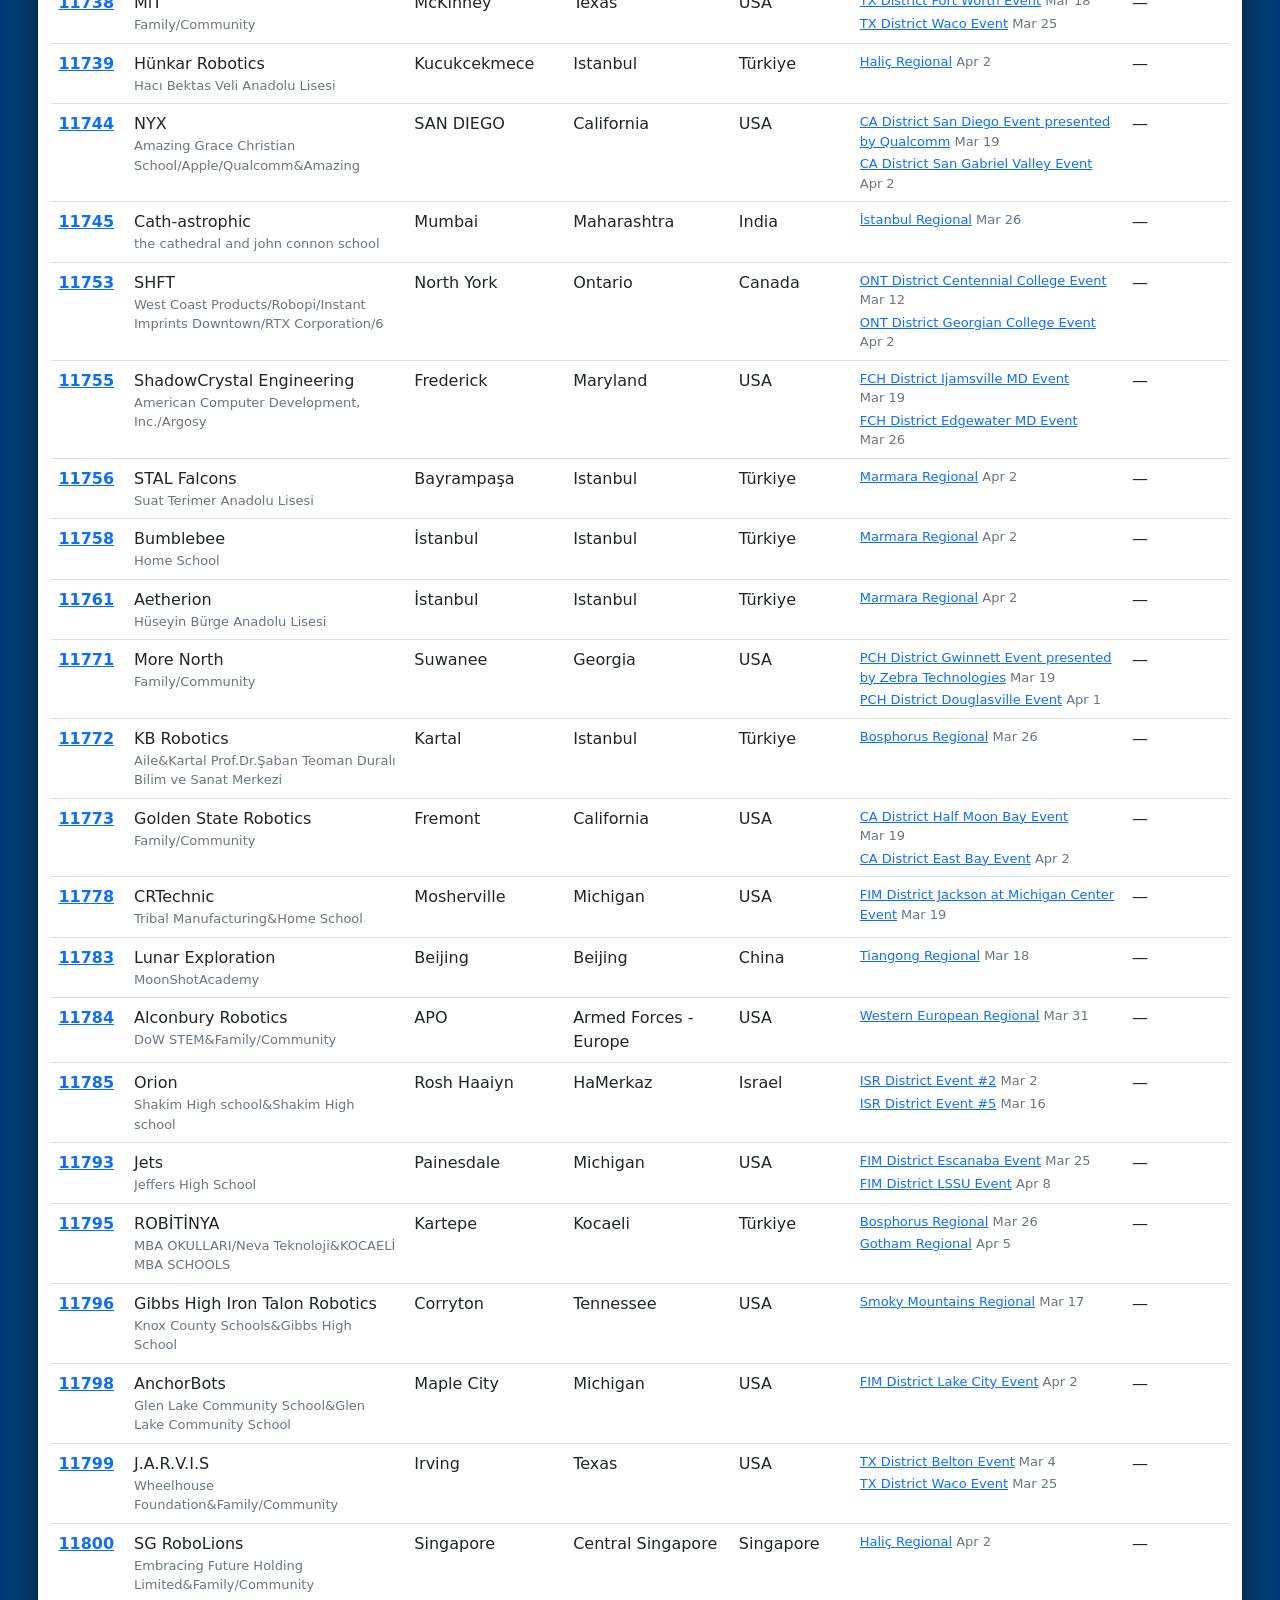
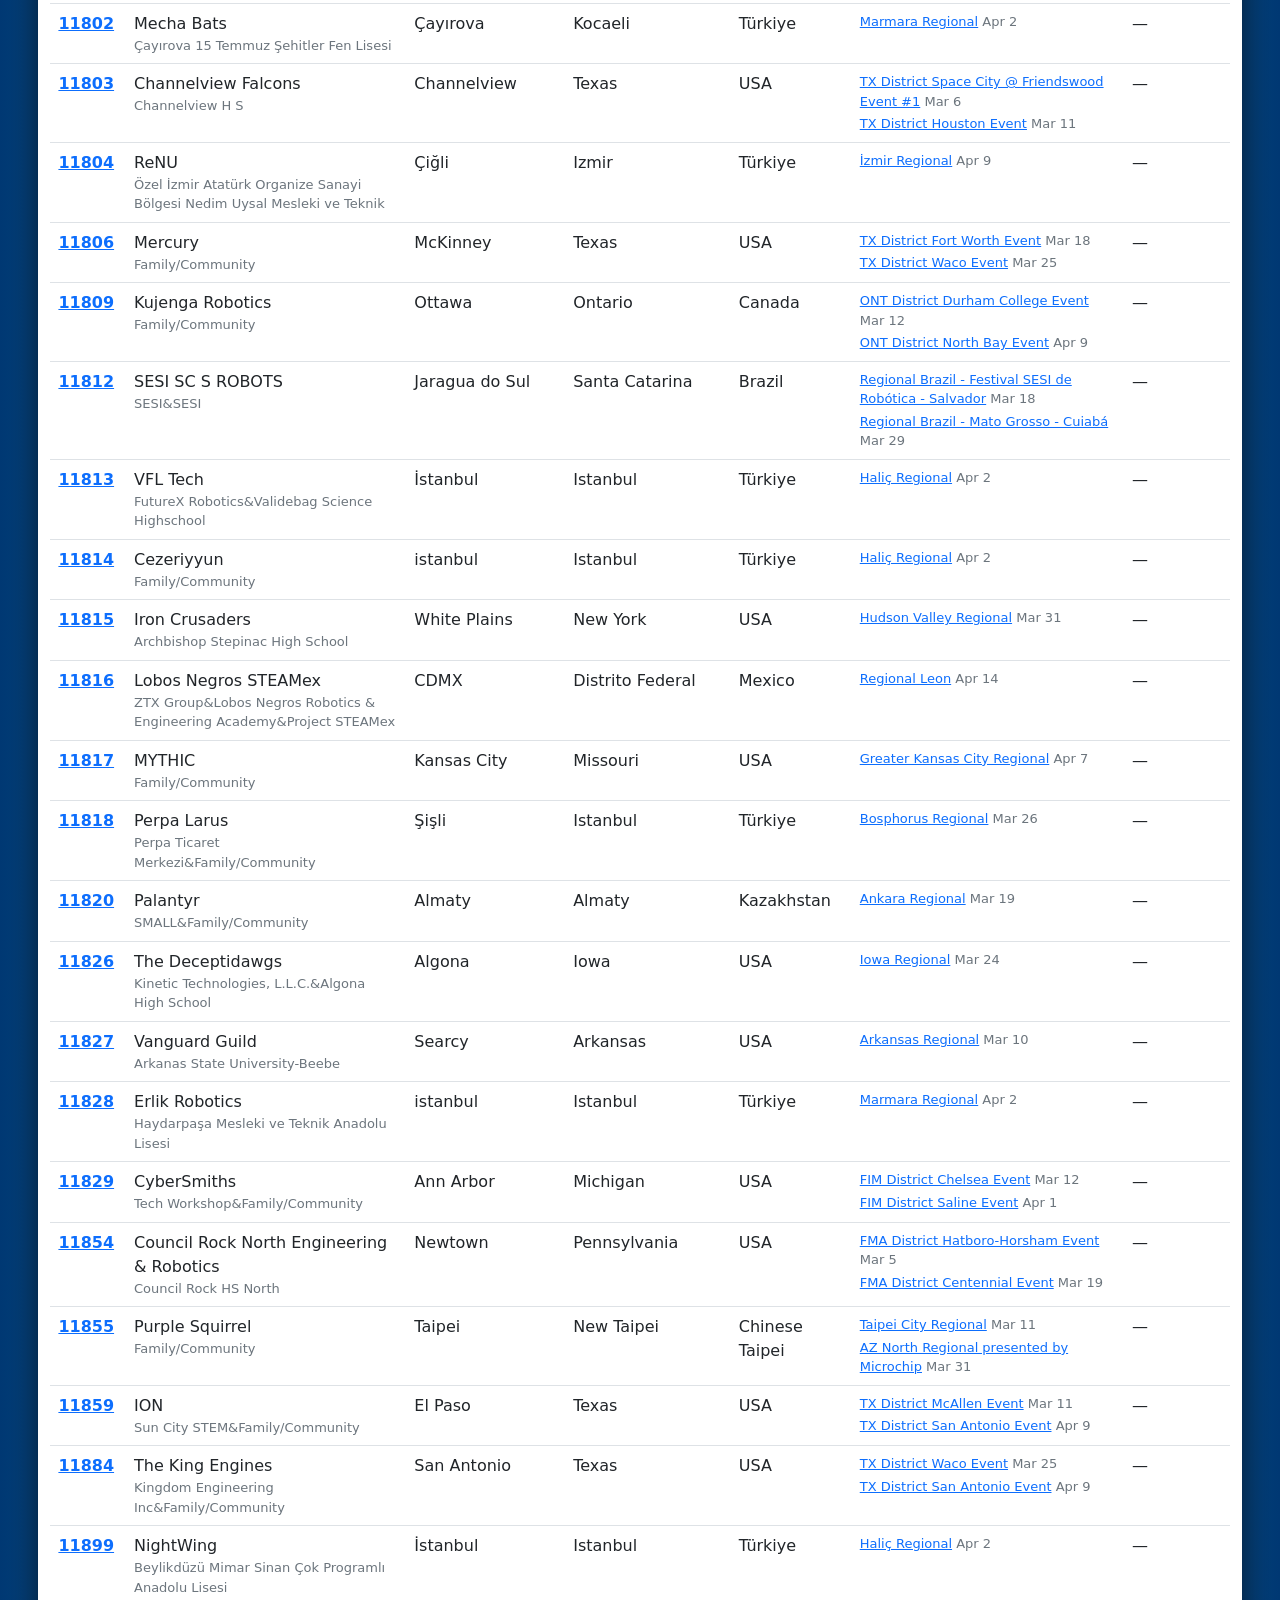
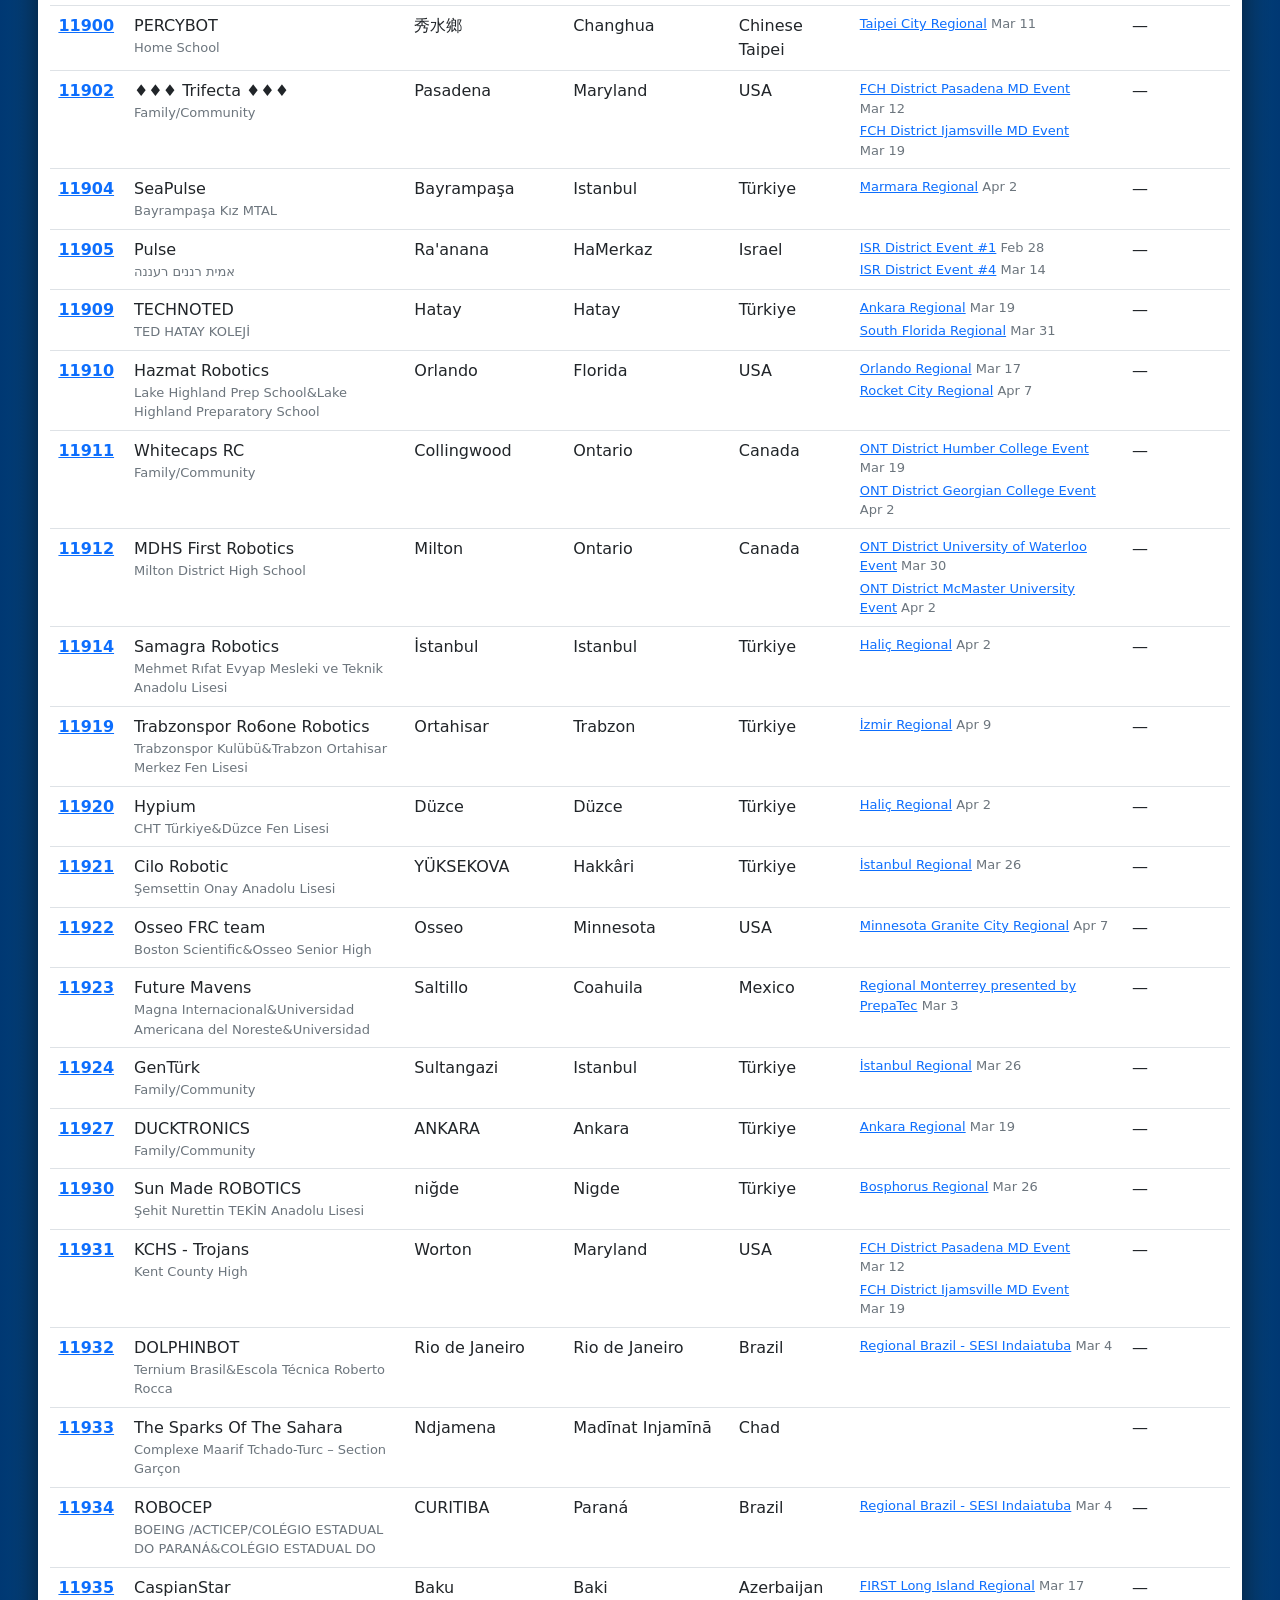
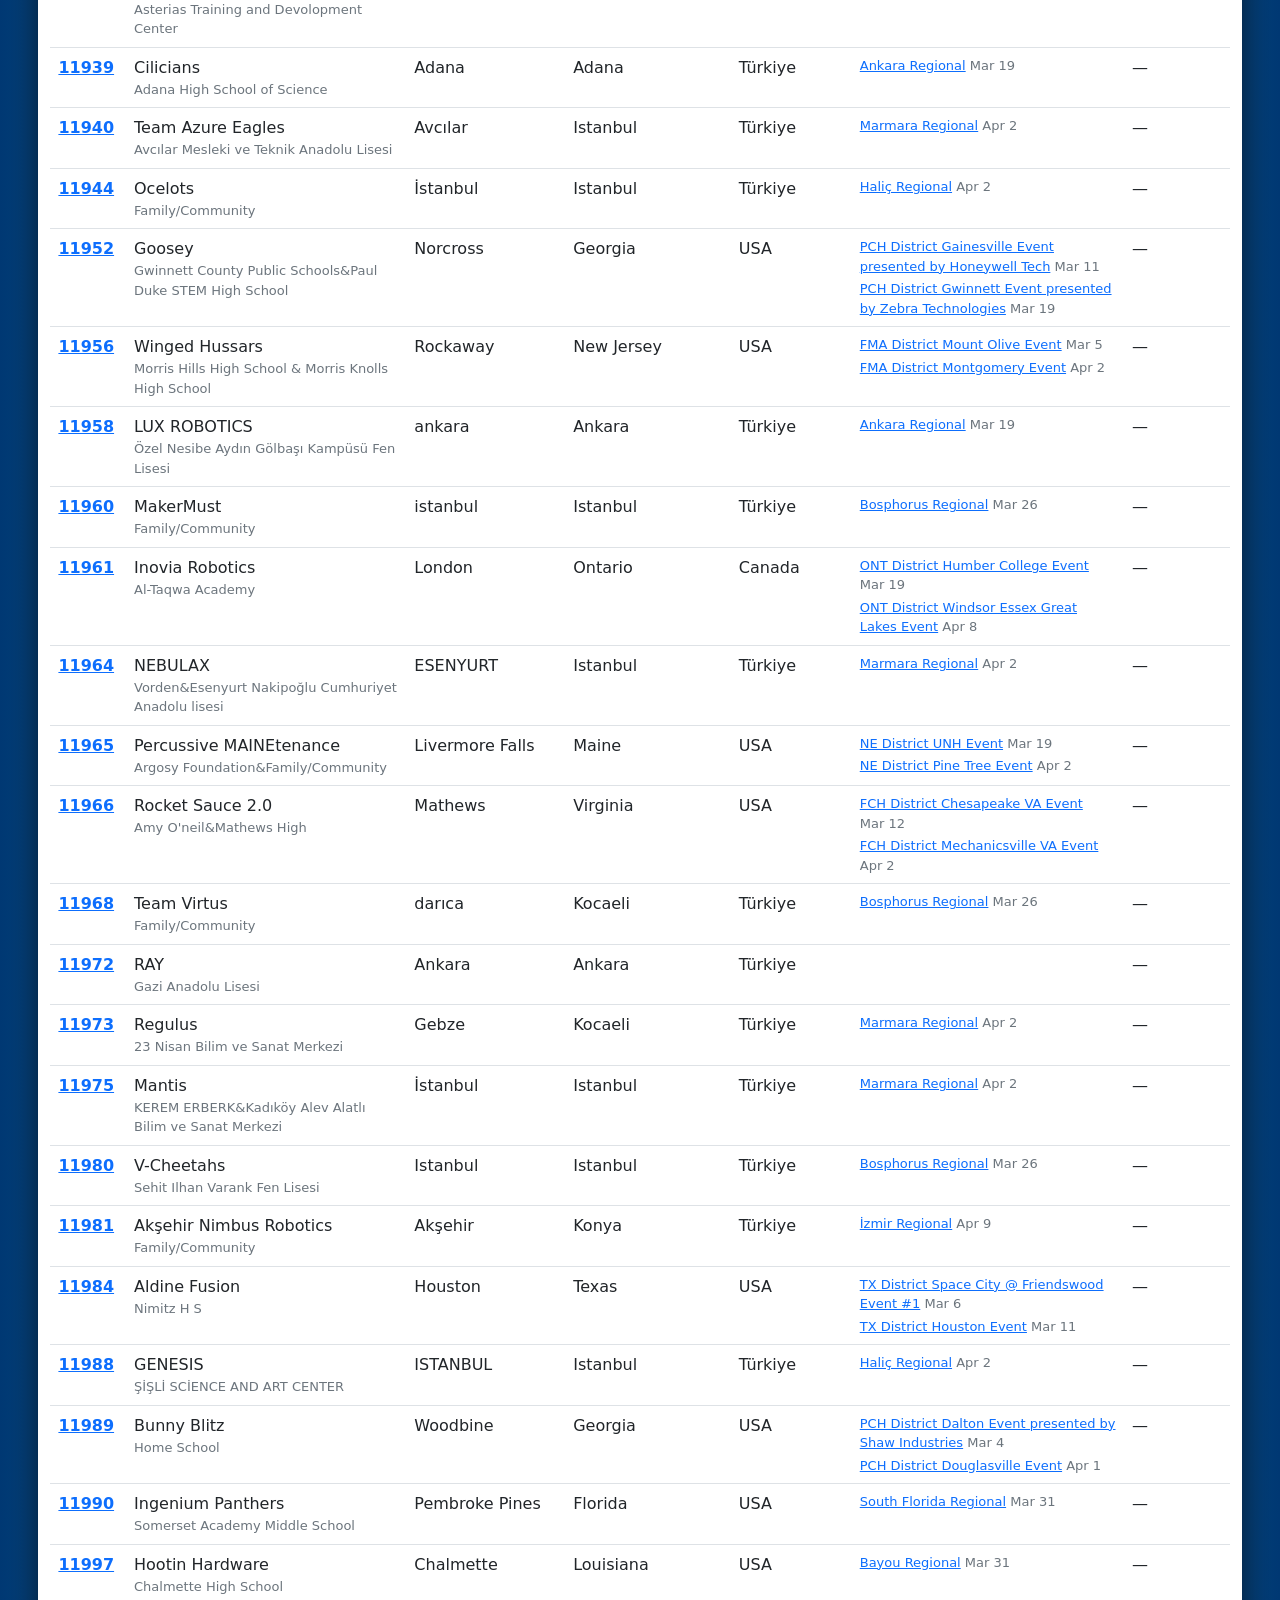
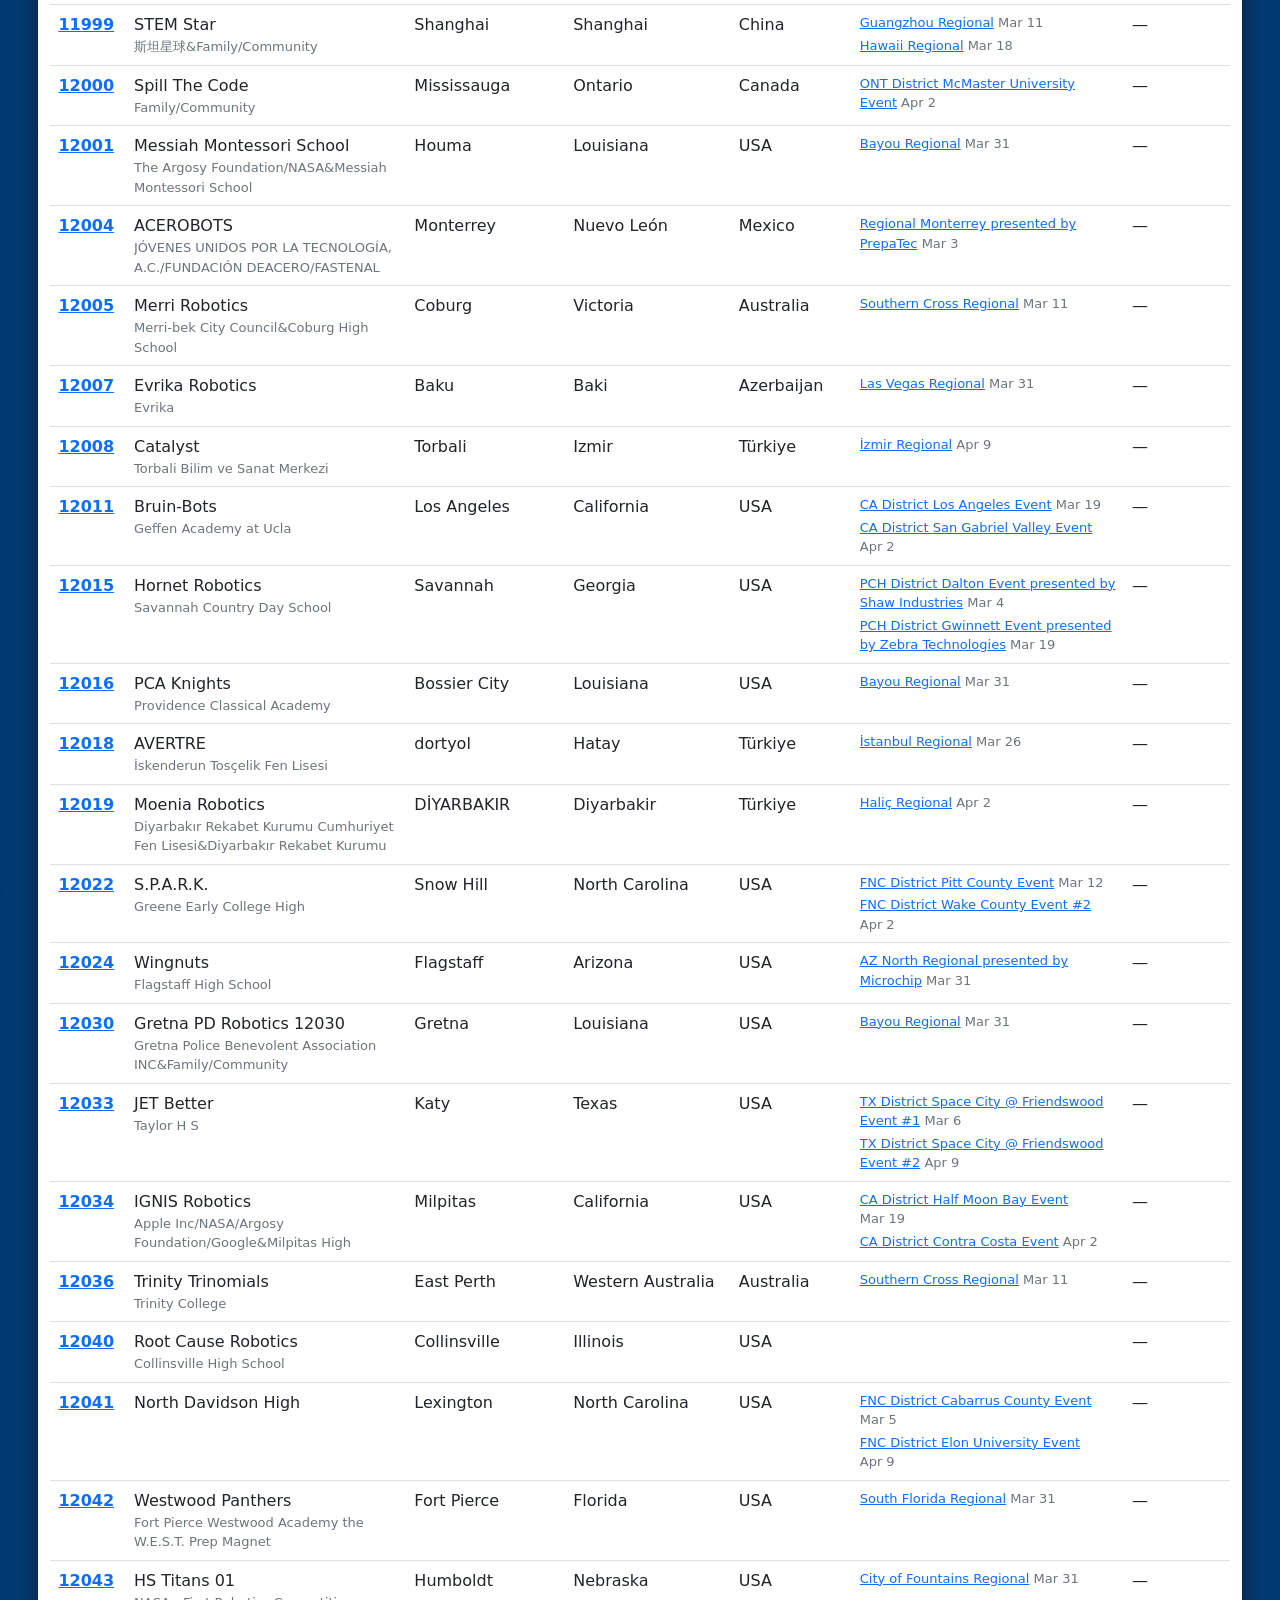
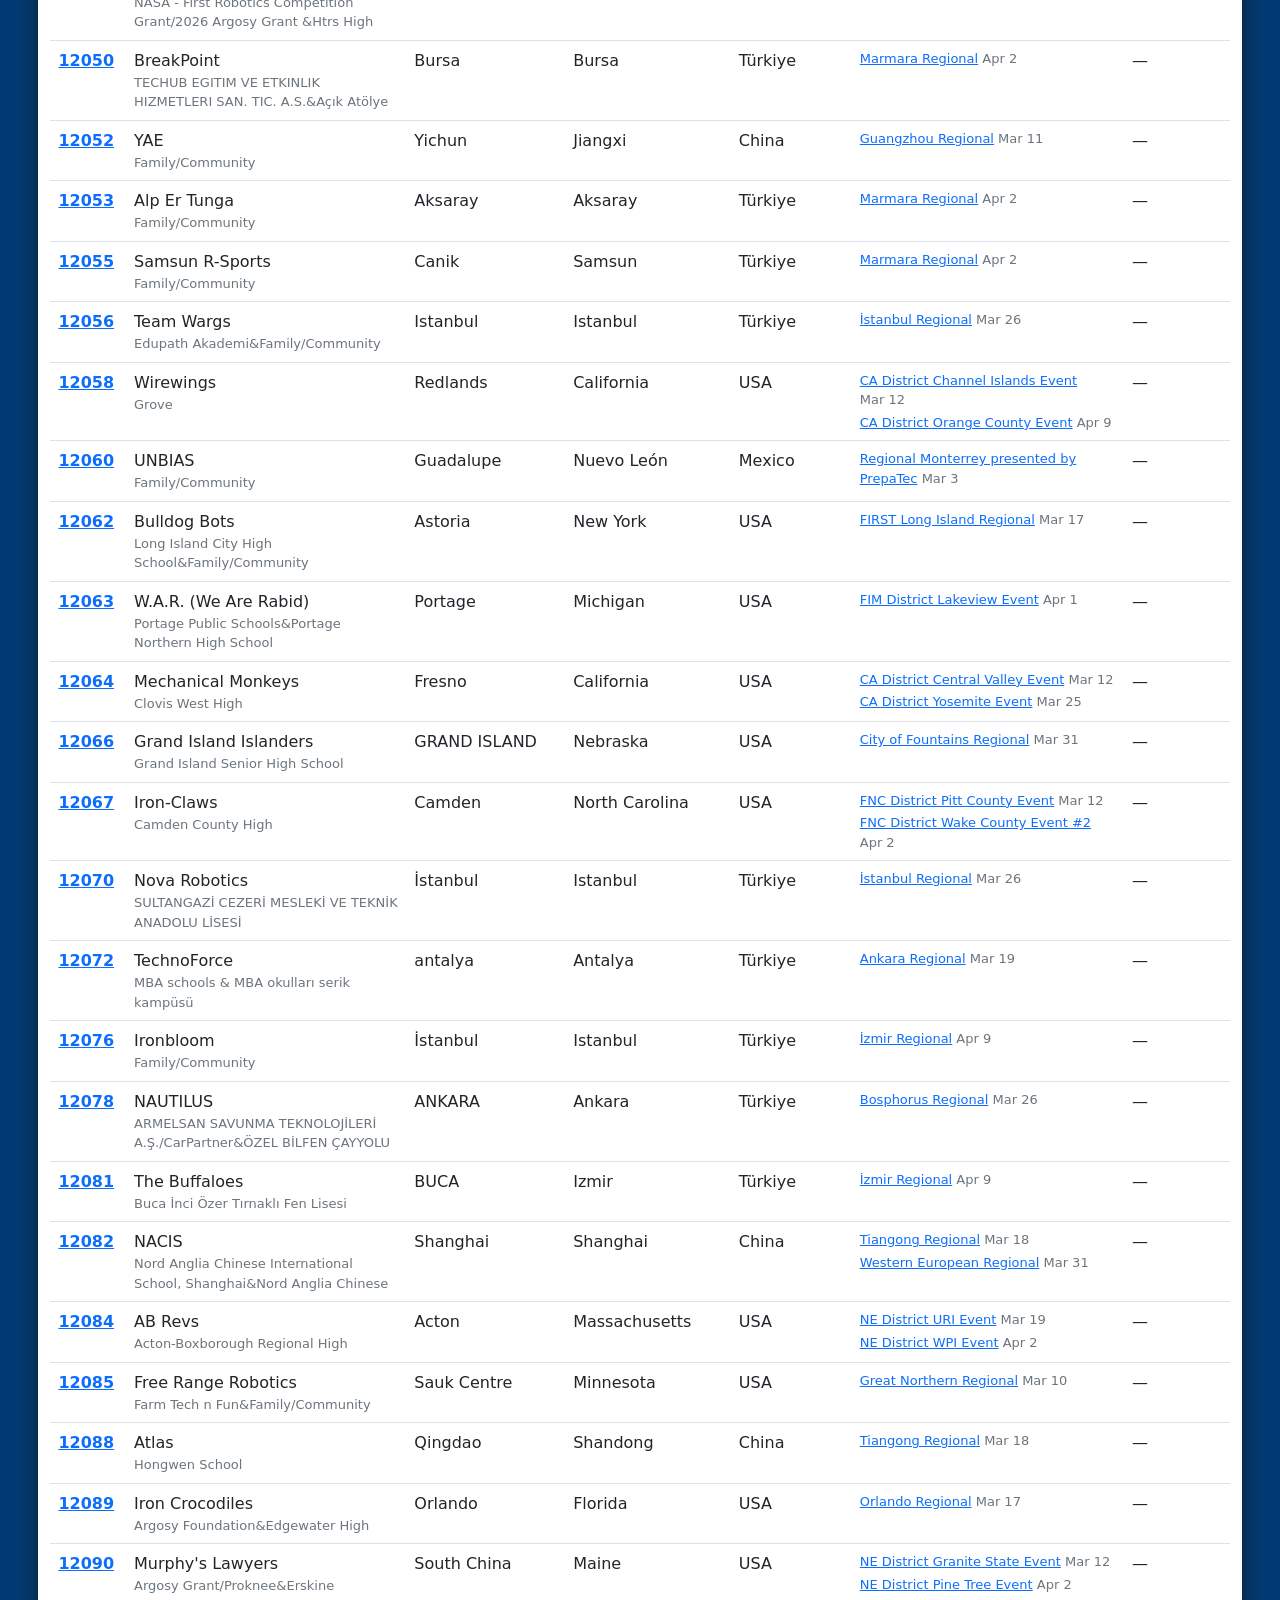
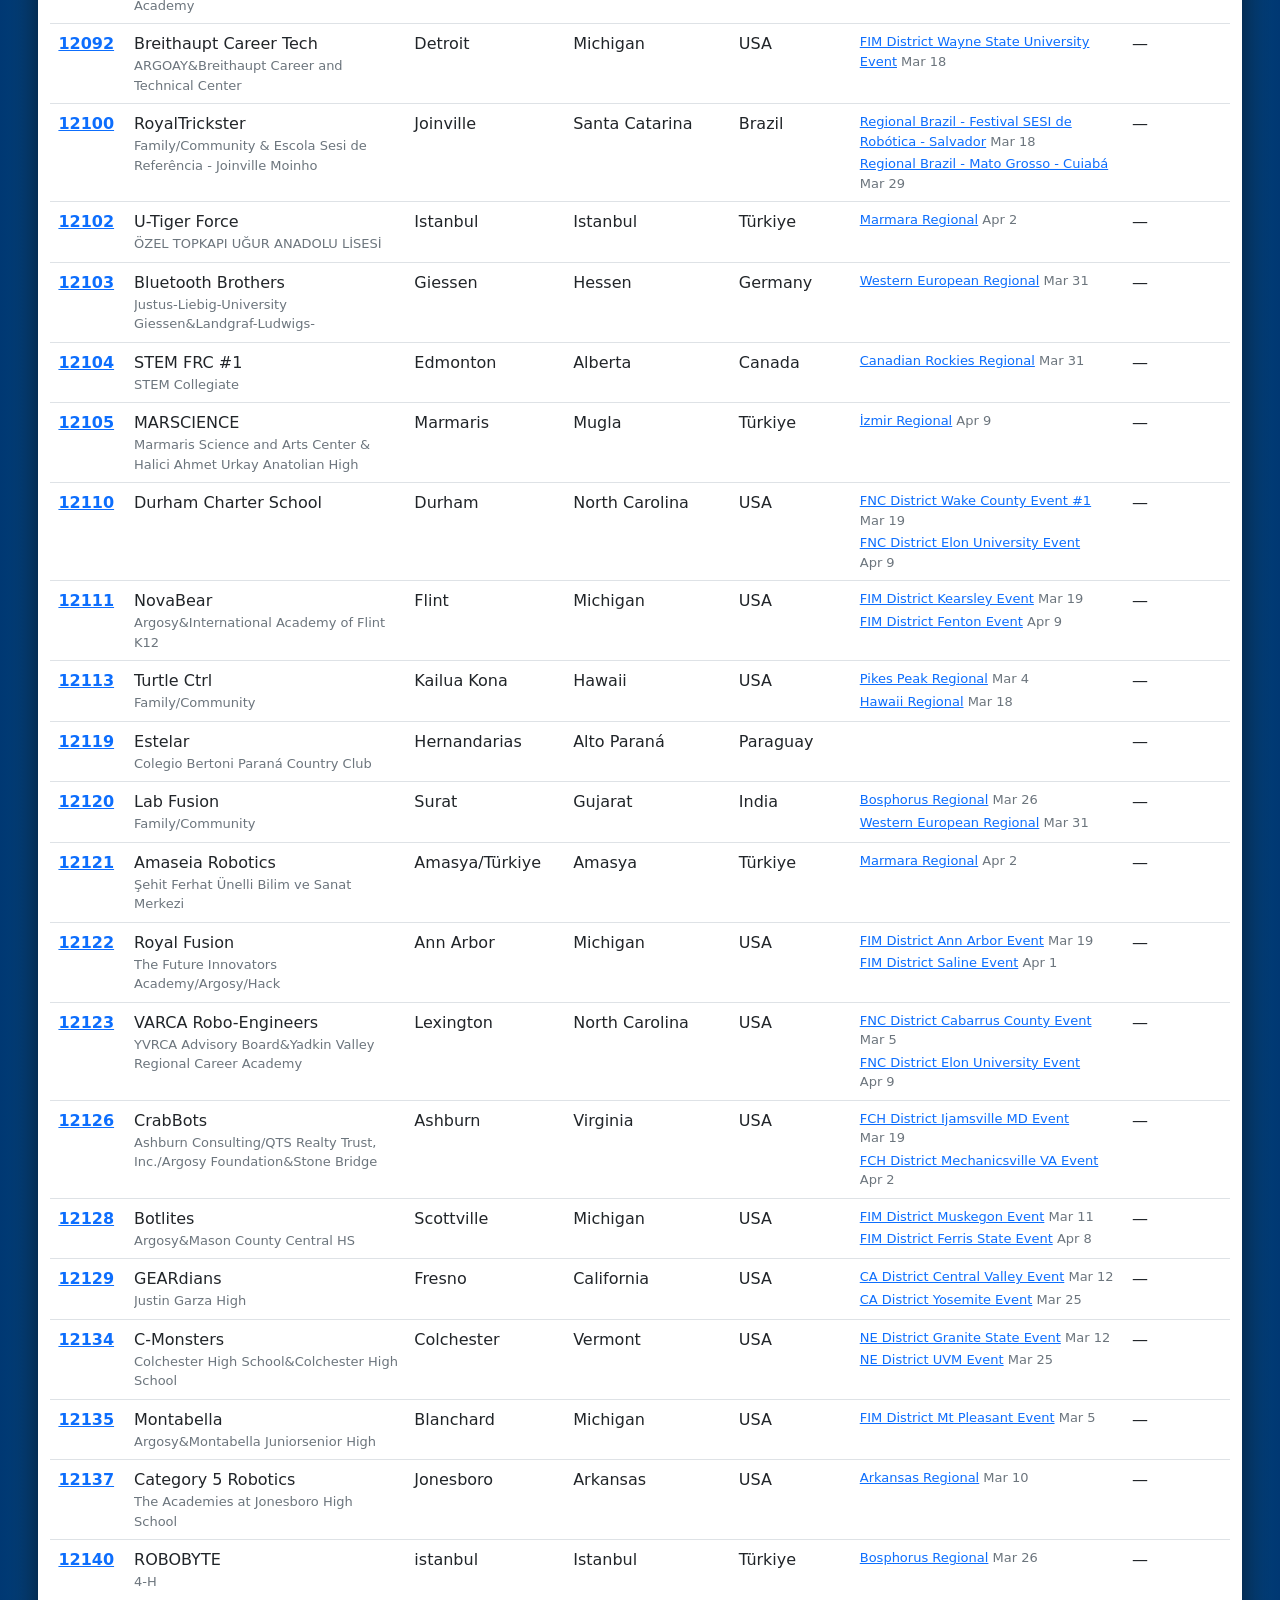
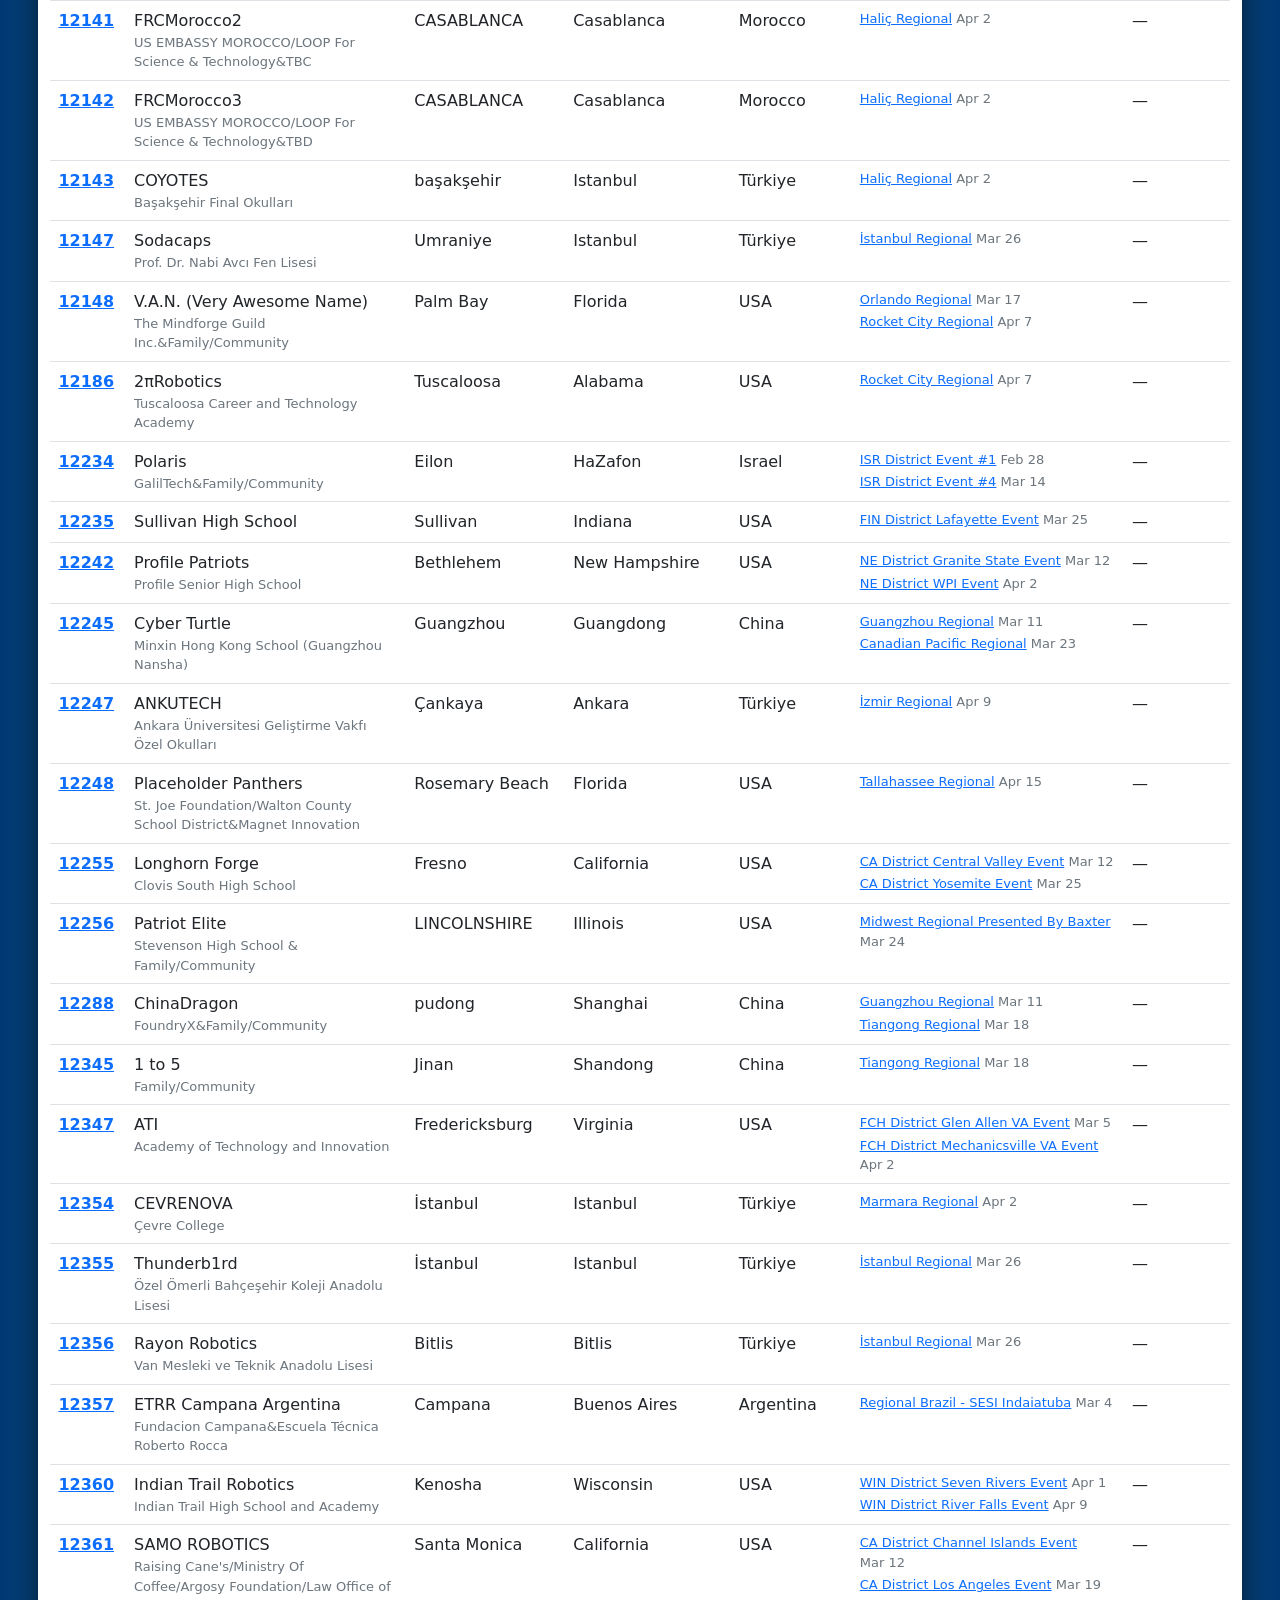
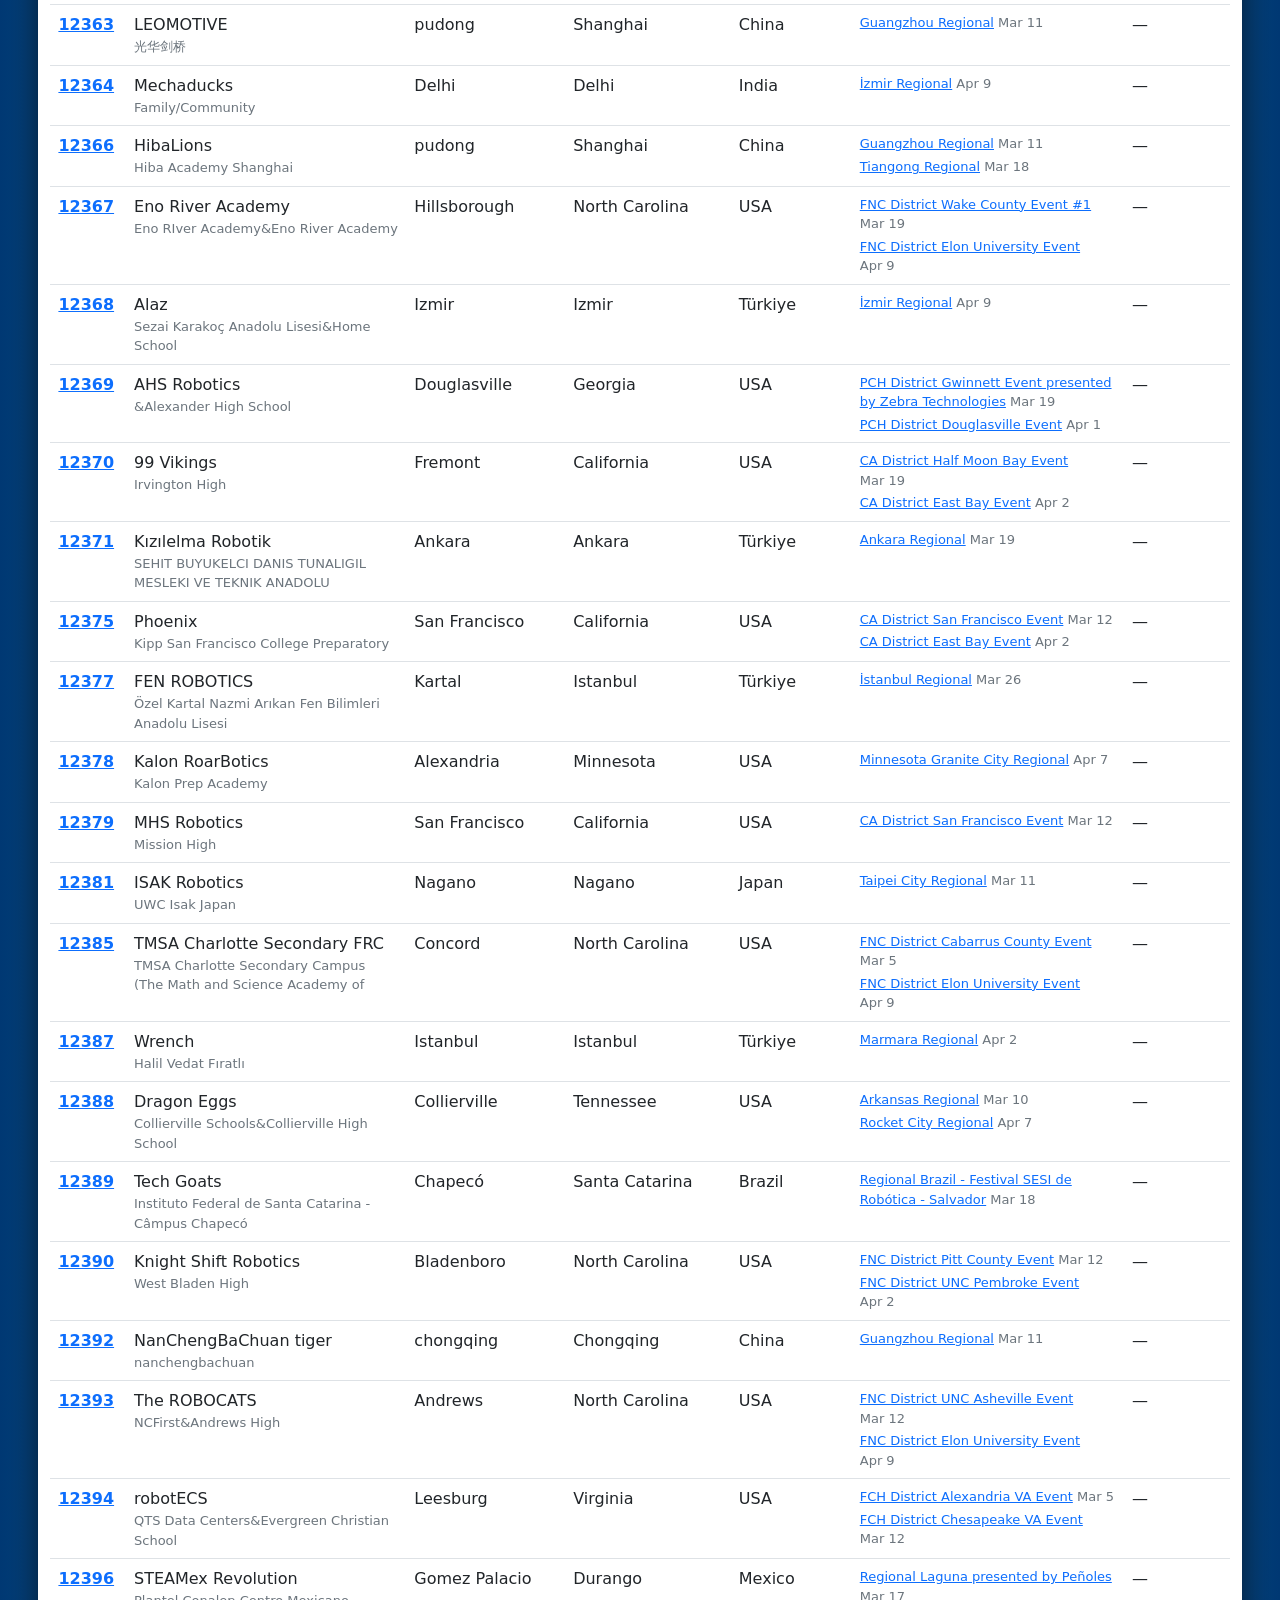
==== commit 0897c516: "Look up team schools for more exact map pins; state filter appears only for a chosen country Co-Auth" ====
--- a/site/index.html
+++ b/site/index.html
@@ -51,16 +51,9 @@
     <div class="empty" id="empty" hidden>No teams match.</div>
   </div>
   </div>
+  <p class="fineprint">Unofficial: not affiliated with <i>FIRST</i>. Data from the official <a href="https://frc-events.firstinspires.org/services/API">FRC Events API</a>, checked every 30 minutes. <a href="feed.xml">Atom feed</a> · <a href="data/teams.json">JSON</a></p>
 </div>
 </main>
-<div class="footer-box">
-  <div class="container">
-    <p>Data from the official <a href="https://frc-events.firstinspires.org/services/API">FRC Events API</a>, checked every 30 minutes.
-    This is not an official <i>FIRST</i> site and is not affiliated with <i>FIRST</i>; check <a href="https://www.firstinspires.org">firstinspires.org</a> for authoritative information.</p>
-    <p><a href="feed.xml">Atom feed</a> · <a href="data/teams.json">JSON</a> · Inspired by bobbysq.com/rookies and frcregs.com.</p>
-  </div>
-</div>
-
 <script>
 const $ = (id) => document.getElementById(id);
 const VISIT_KEY = 'frc-rookies-last-visit';
@@ -151,8 +144,13 @@
 }
 
 function fillStates() {
-  const c = $('country').value;
-  fillSelect($('state'), counts(teams.filter((t) => !t.removed && (!c || t.country === c)), 'state'), 'All states/provinces');
+  // Only offered once a country is chosen, and only if that country's teams
+  // span more than one state/province. Always starts cleared.
+  const c = $('country').value, sel = $('state');
+  const states = c ? counts(teams.filter((t) => !t.removed && t.country === c), 'state') : [];
+  fillSelect(sel, states, 'All states/provinces');
+  sel.value = '';
+  sel.hidden = states.length < 2;
 }
 
 function csv() {
--- a/site/style.css
+++ b/site/style.css
@@ -98,7 +98,7 @@
 
 /* Map with its control panel */
 .mapwrap { display: grid; grid-template-columns: 270px minmax(0, 1fr); gap: 12px; align-items: start; }
-.panel { font-size: 14px; max-height: calc(100vh - 190px); overflow-y: auto; }
+.panel { font-size: 14px; max-height: calc(100vh - 200px); overflow-y: auto; }
 .panel-block { border: 1px solid var(--line); border-radius: 6px; padding: 8px 10px; margin: 0 0 10px; }
 .panel-block label { display: flex; gap: 6px; align-items: center; cursor: pointer; padding: 2px 0; }
 .panel-head { font-weight: 700; flex-wrap: wrap; }
@@ -115,10 +115,25 @@
 .diamond { display: block; width: 100%; height: 100%; transform: rotate(45deg) scale(.75); border: 1.5px solid #fff; box-shadow: 0 0 0 1px rgba(0,0,0,.5); }
 .swatch.diamond { display: inline-block; width: 11px; height: 11px; border-radius: 0; transform: rotate(45deg) scale(.85); }
 .badge.sample { background: #ffc107; color: #212529; margin-left: 0; }
-#map { height: calc(100vh - 190px); }
+#map { height: calc(100vh - 200px); }
 @media (max-width: 800px) {
   .mapwrap { grid-template-columns: 1fr; }
   .panel { max-height: none; }
   #map { height: 70vh; }
 }
 [hidden] { display: none !important; }
+
+.fineprint { color: var(--muted); font-size: 12px; margin: 0; padding: 4px 12px 10px; }
+.fineprint a { color: inherit; }
+
+/* On the map page the layout fills the window exactly, whatever its size, so
+   the page itself never scrolls; the panel scrolls inside if it is too tall. */
+@media (min-width: 801px) {
+  body.map-page { height: 100vh; overflow: hidden; }
+  .map-page main { flex: 1; min-height: 0; display: flex; }
+  .map-page .sheet { flex: 1; min-height: 0; display: flex; flex-direction: column; }
+  .map-page .content { flex: 1; min-height: 0; display: flex; flex-direction: column; }
+  .map-page .mapwrap { flex: 1; min-height: 0; grid-template-rows: minmax(0, 1fr); align-items: stretch; }
+  .map-page #map { height: 100%; min-height: 0; }
+  .map-page .panel { max-height: none; min-height: 0; }
+}
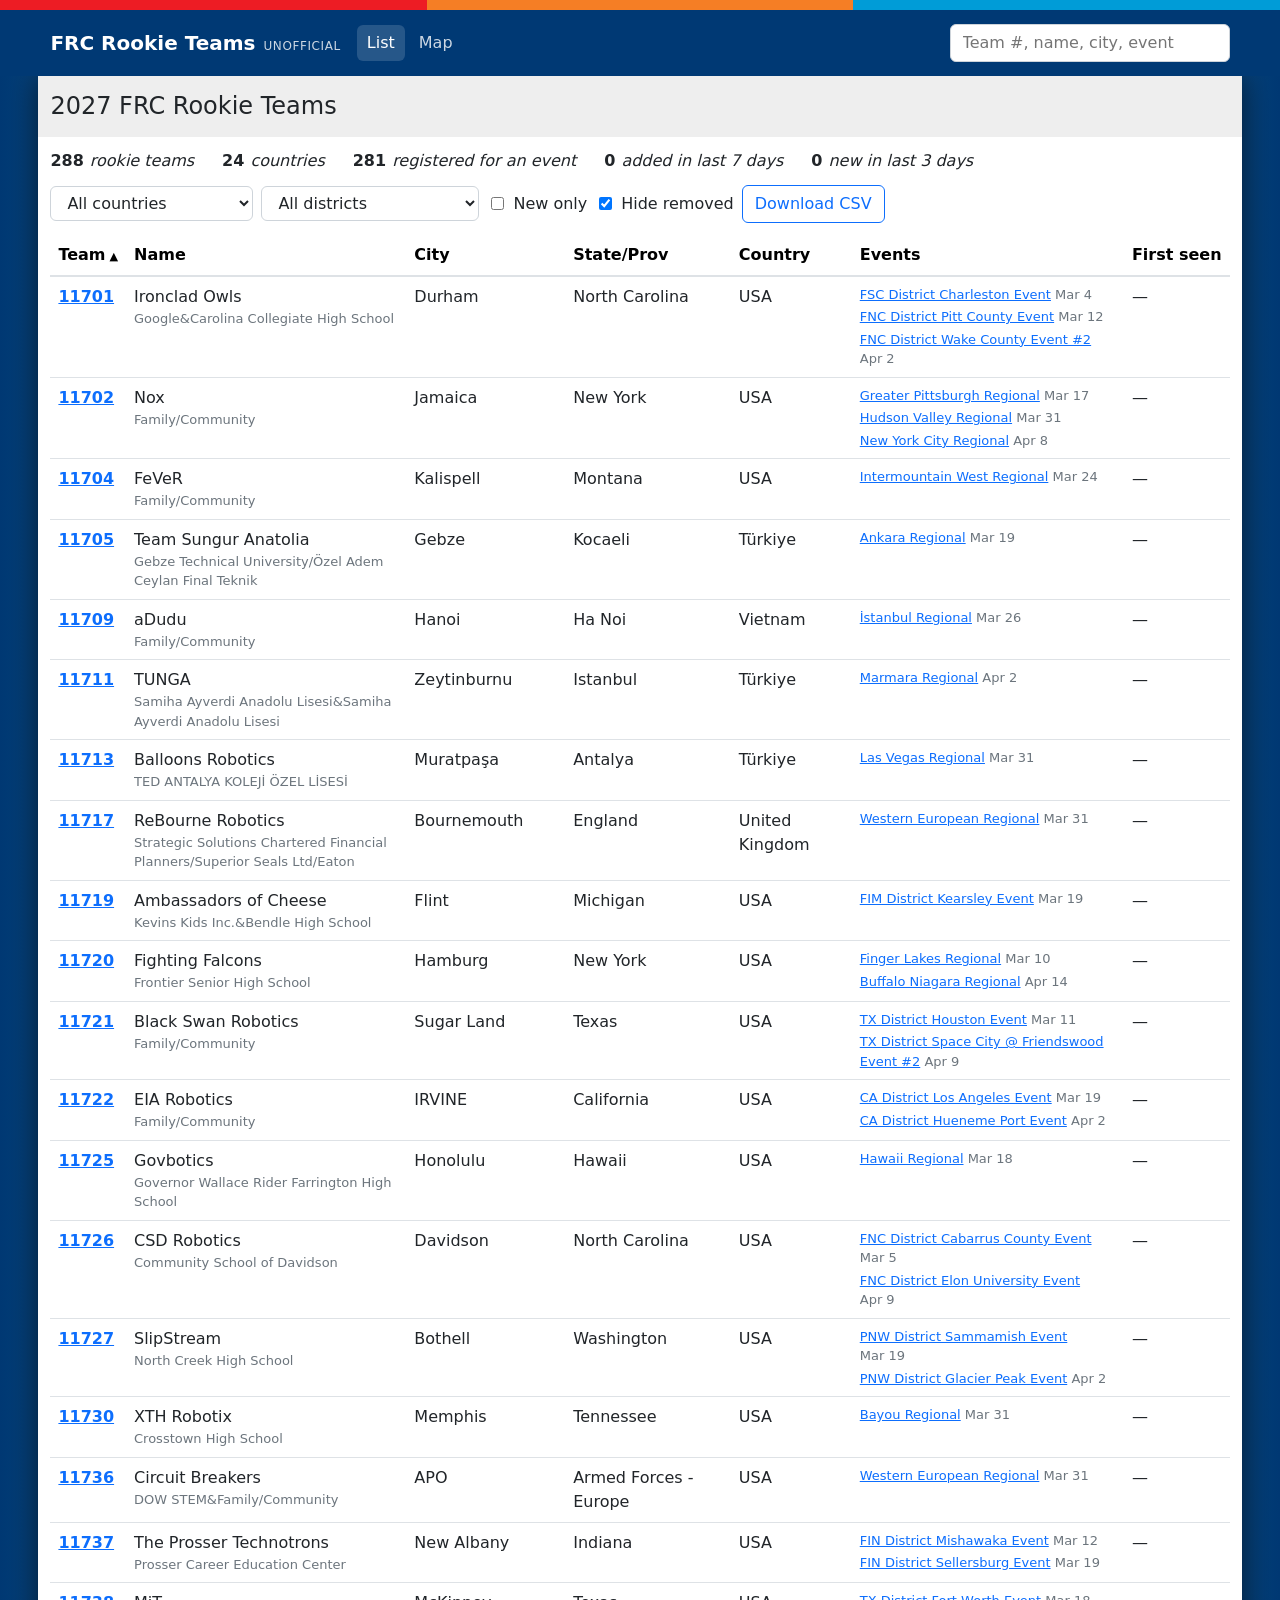
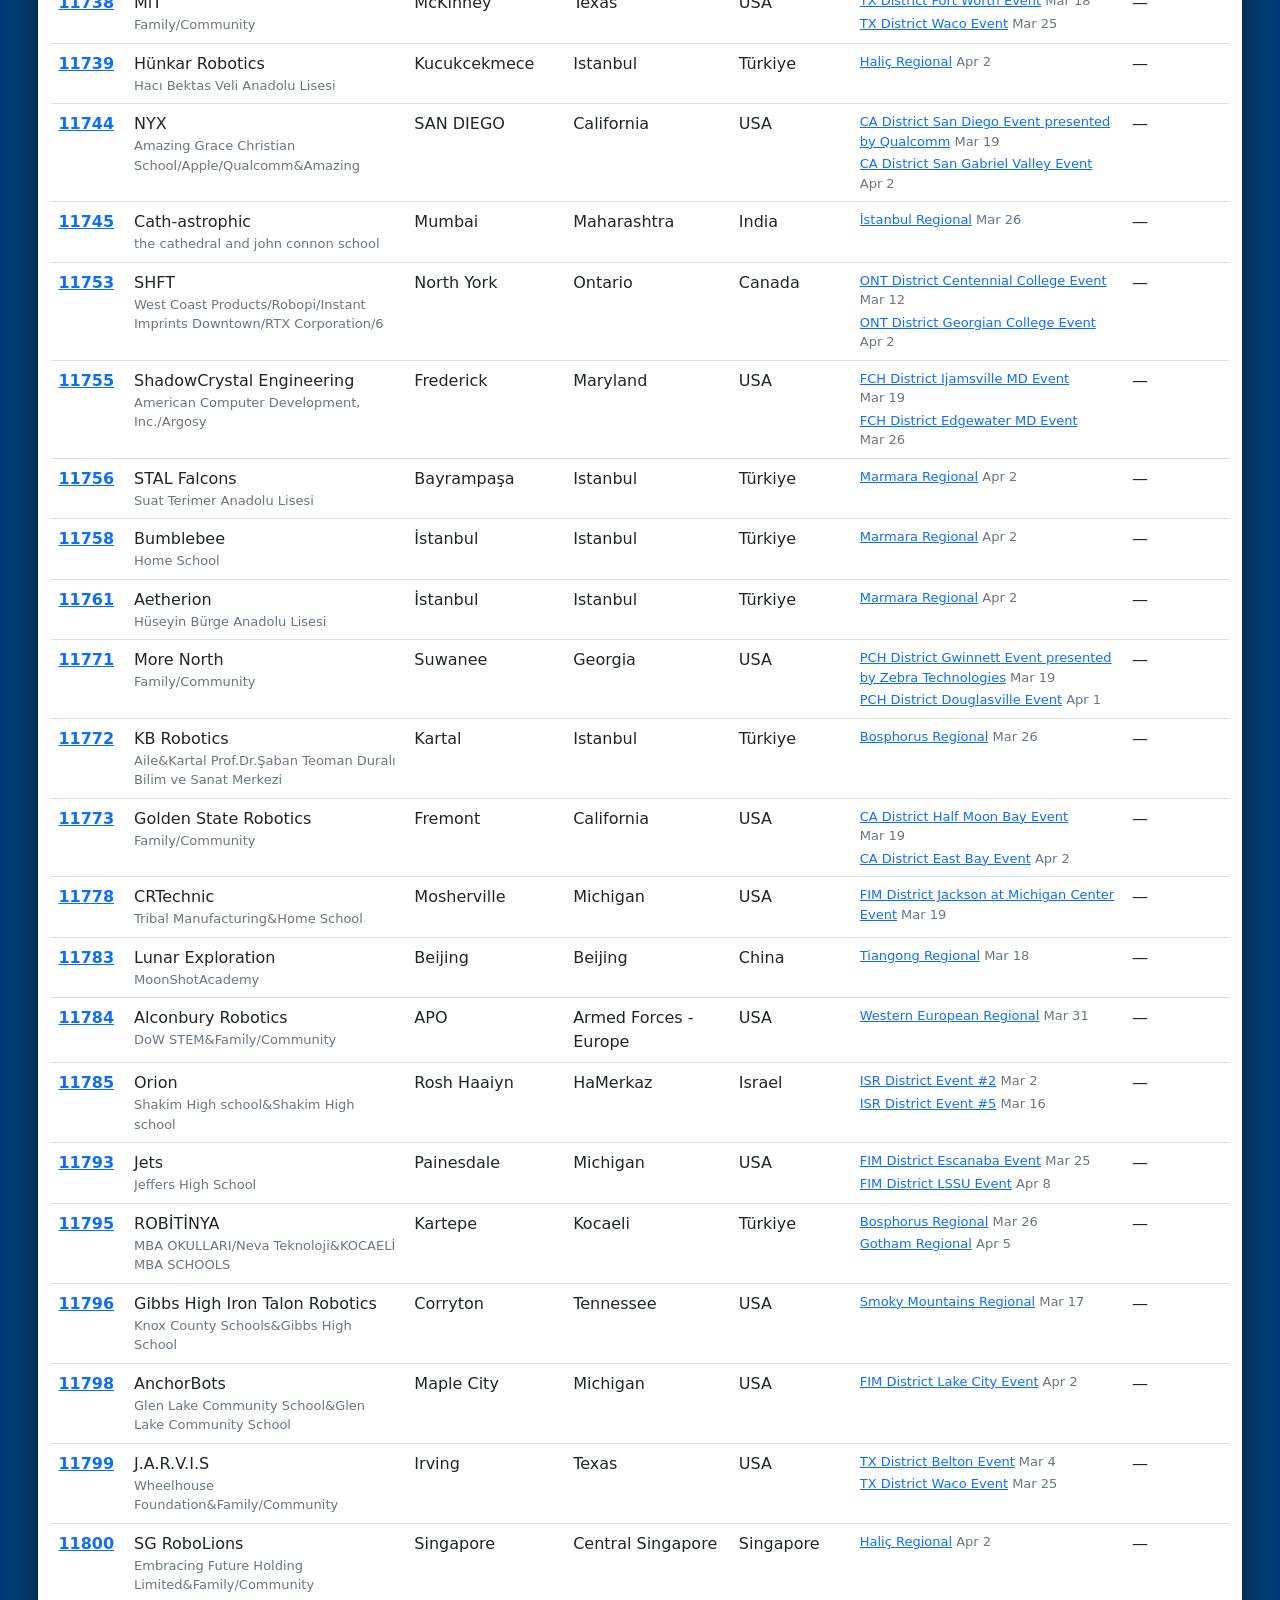
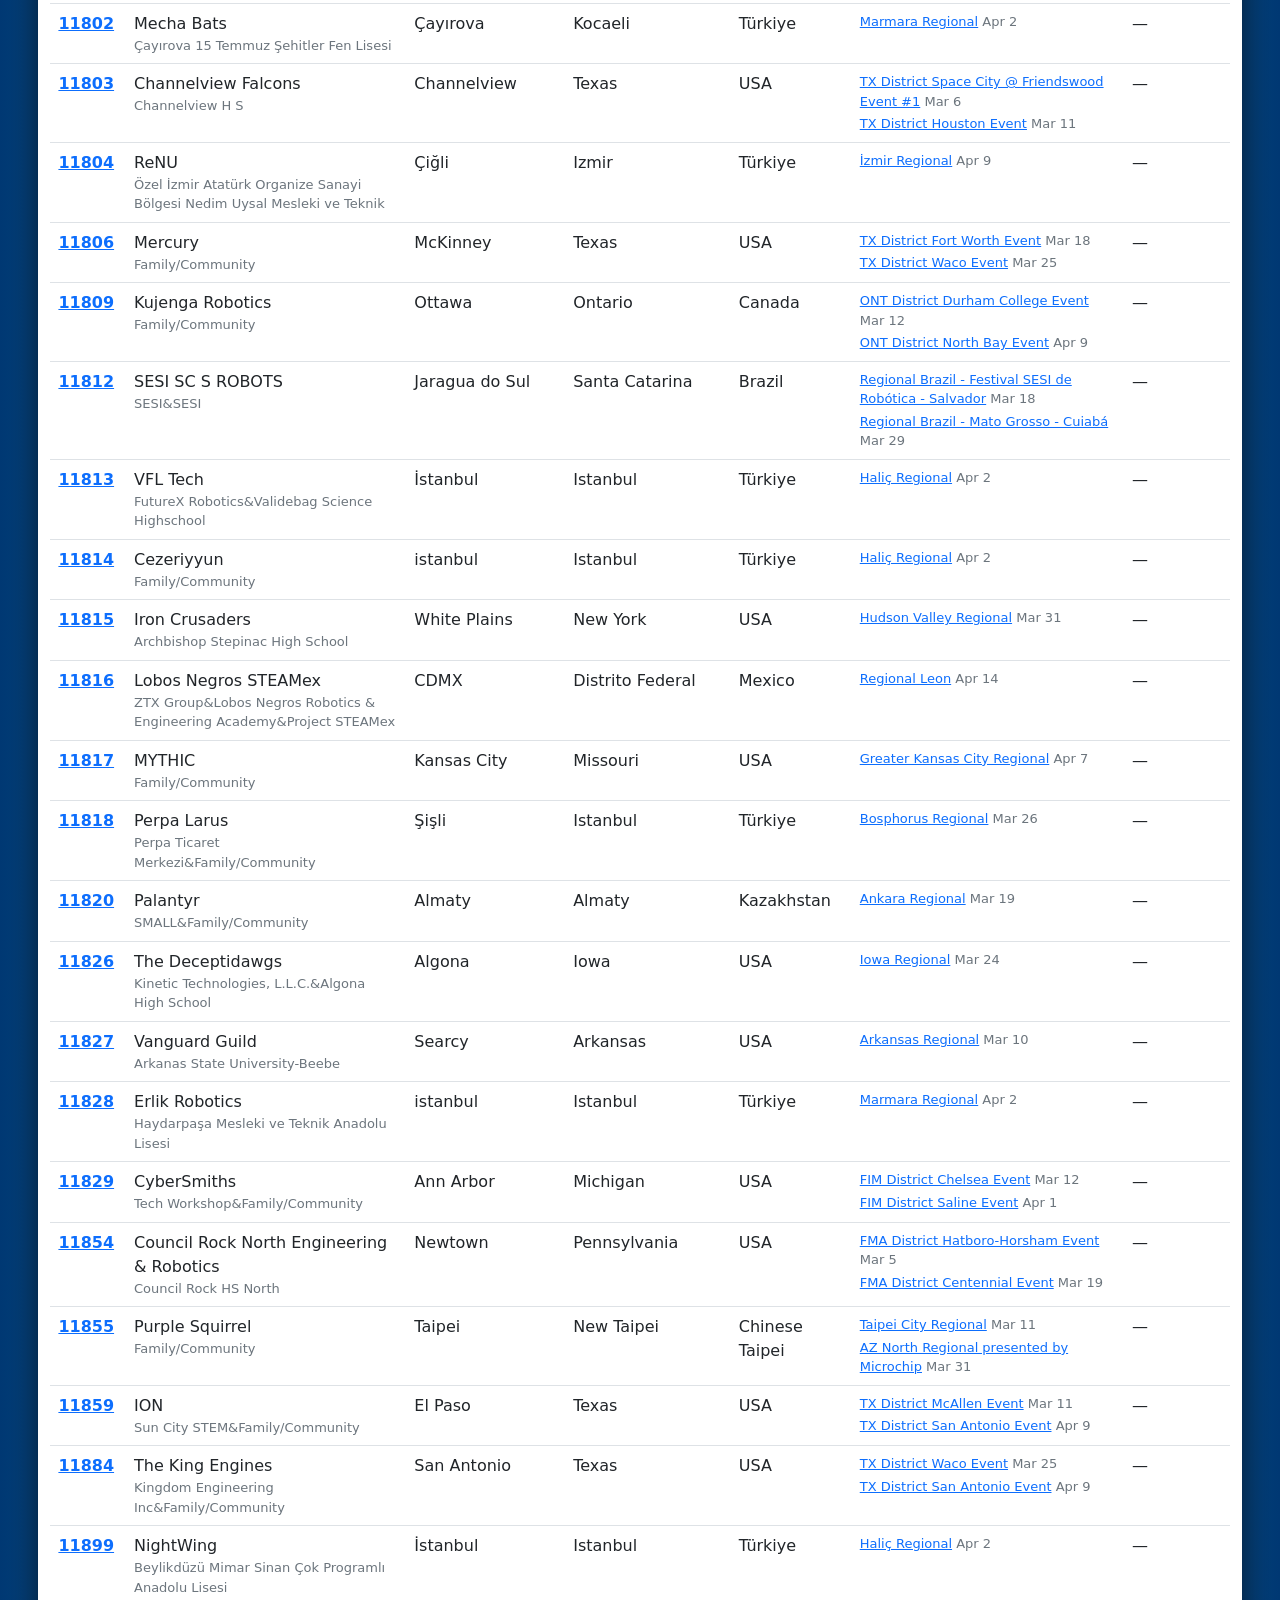
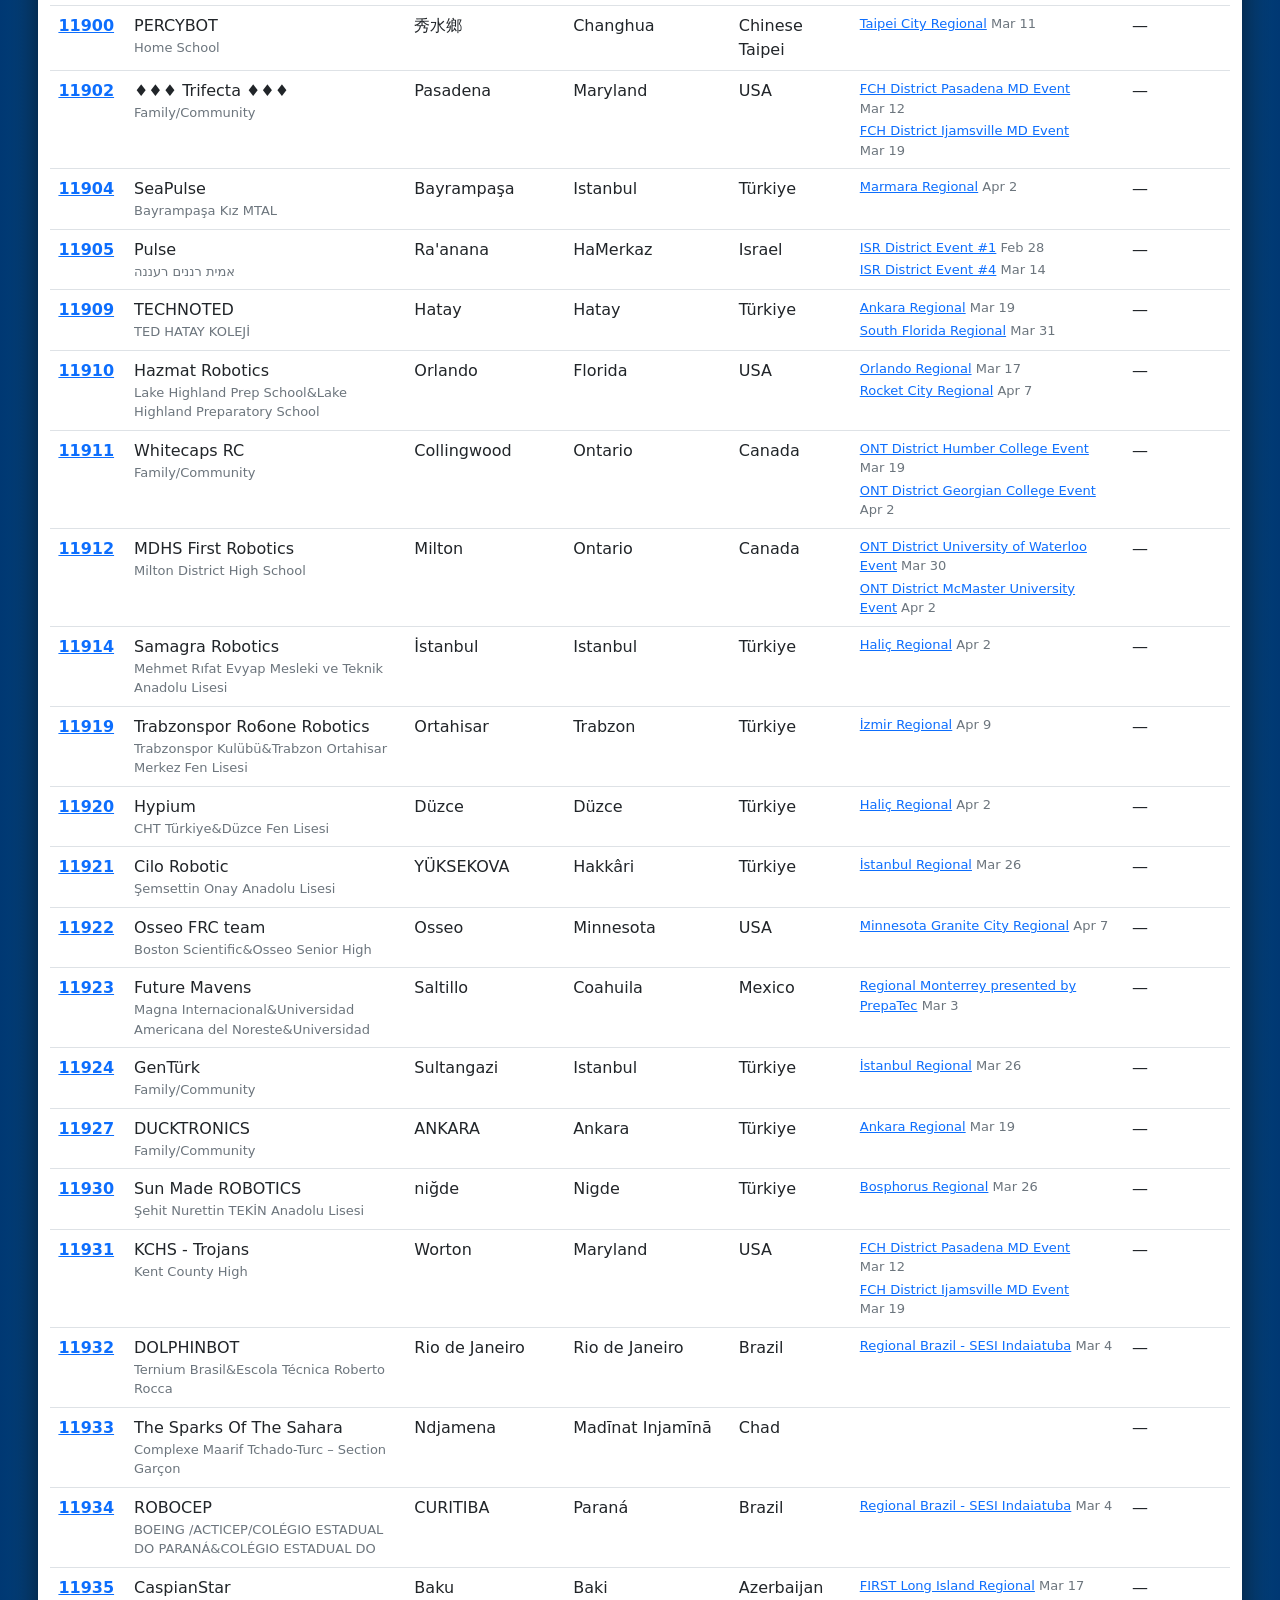
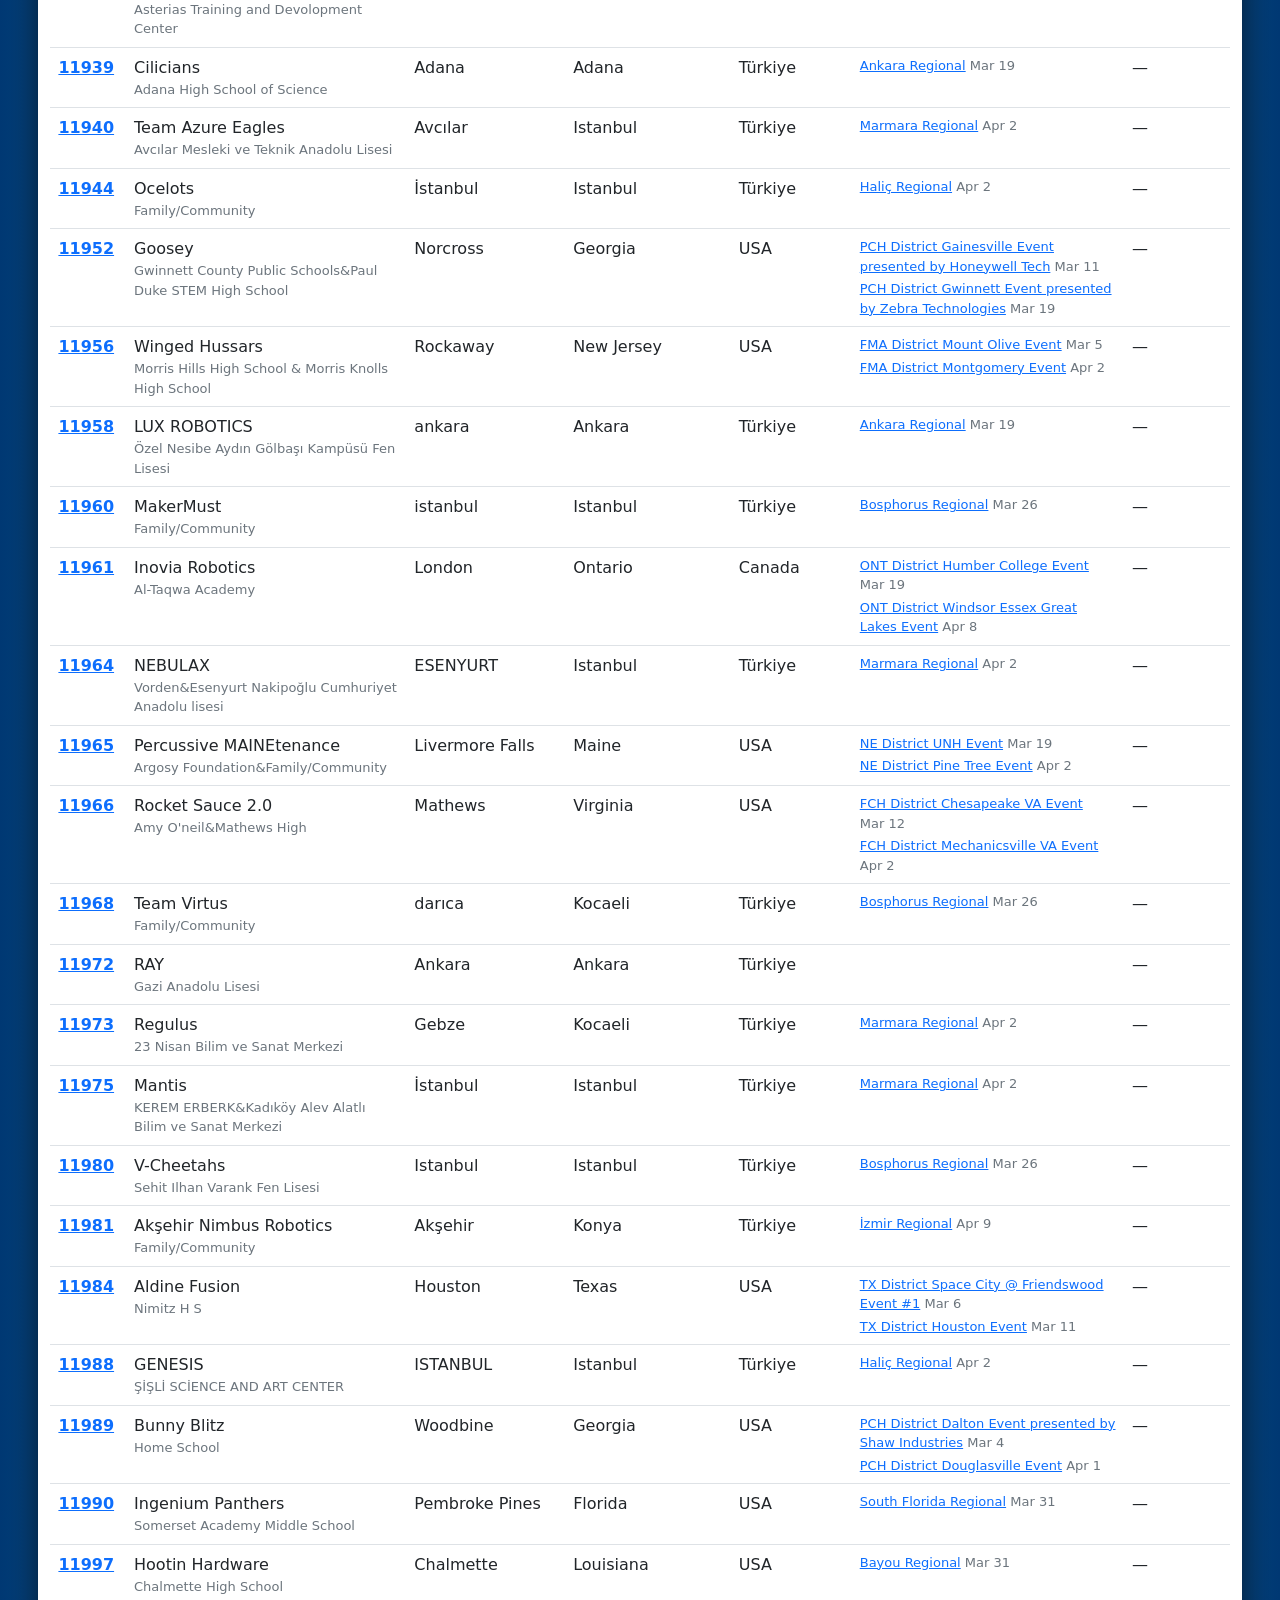
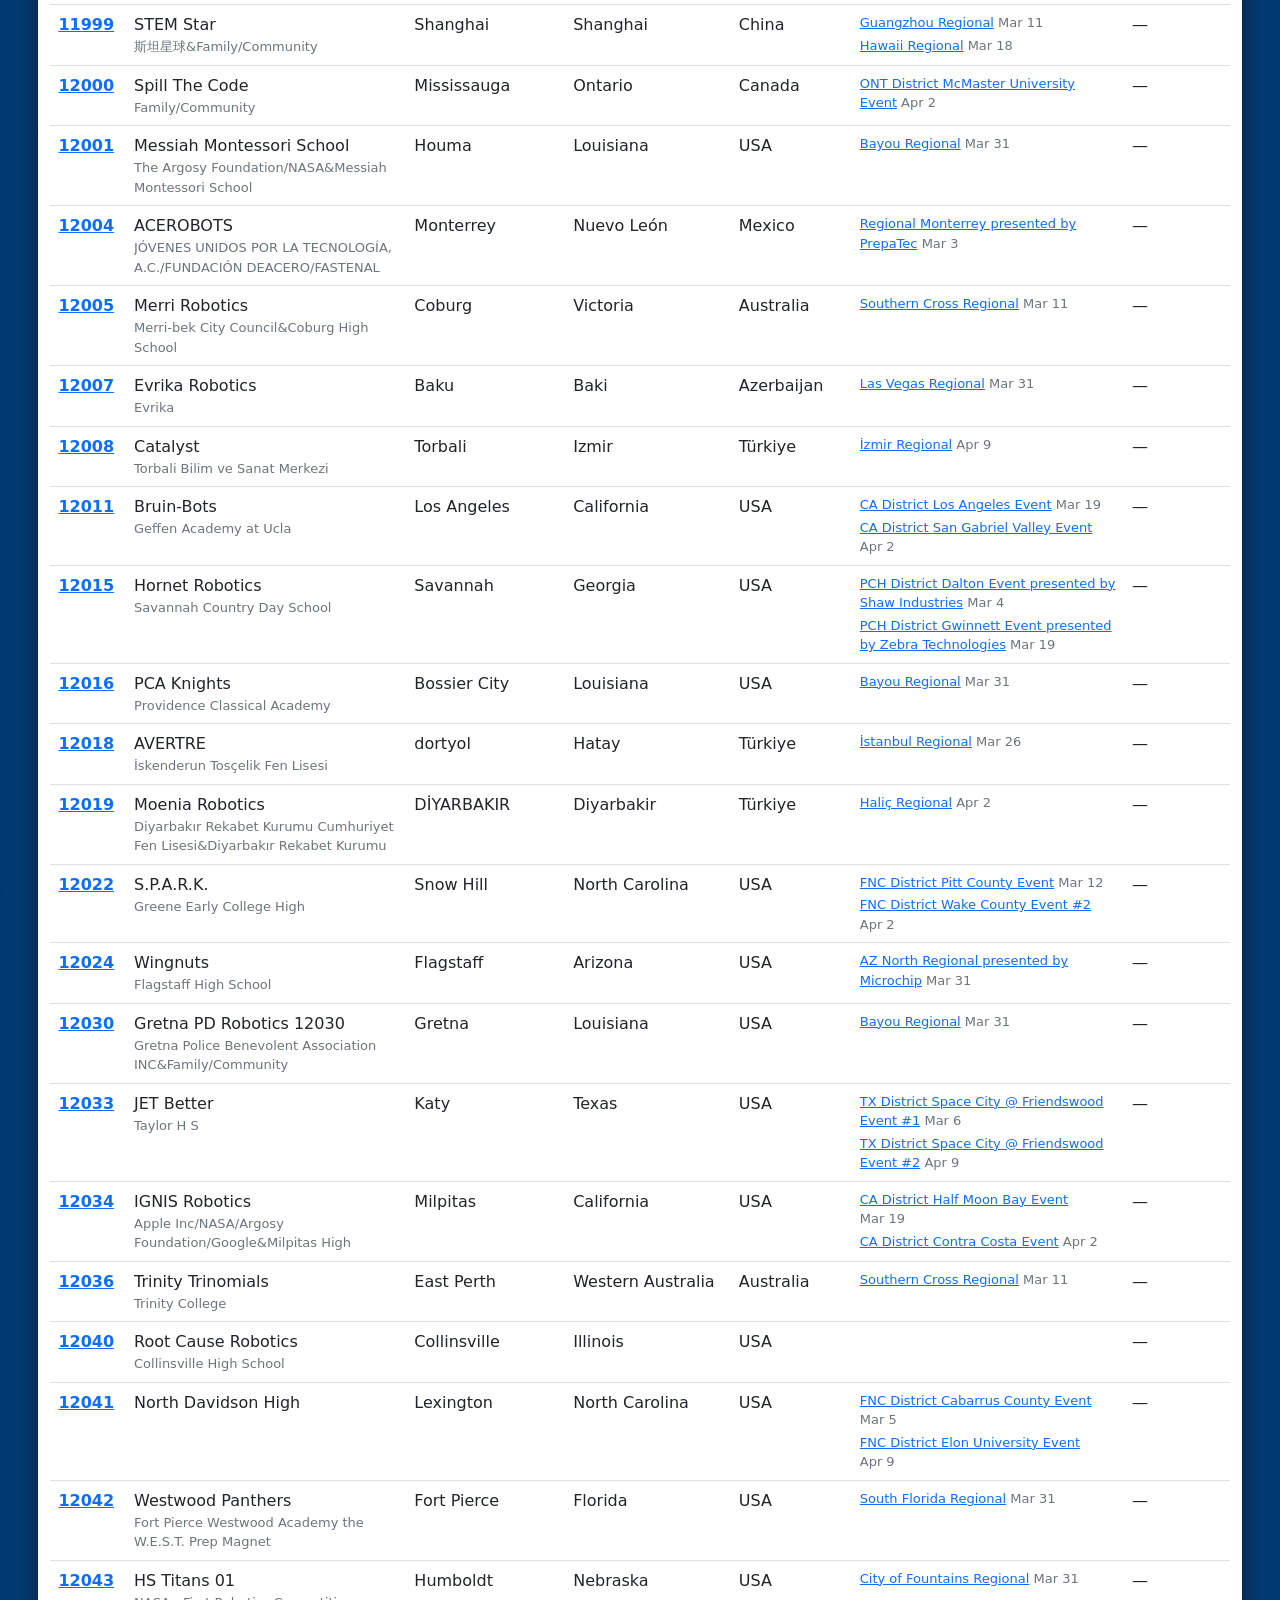
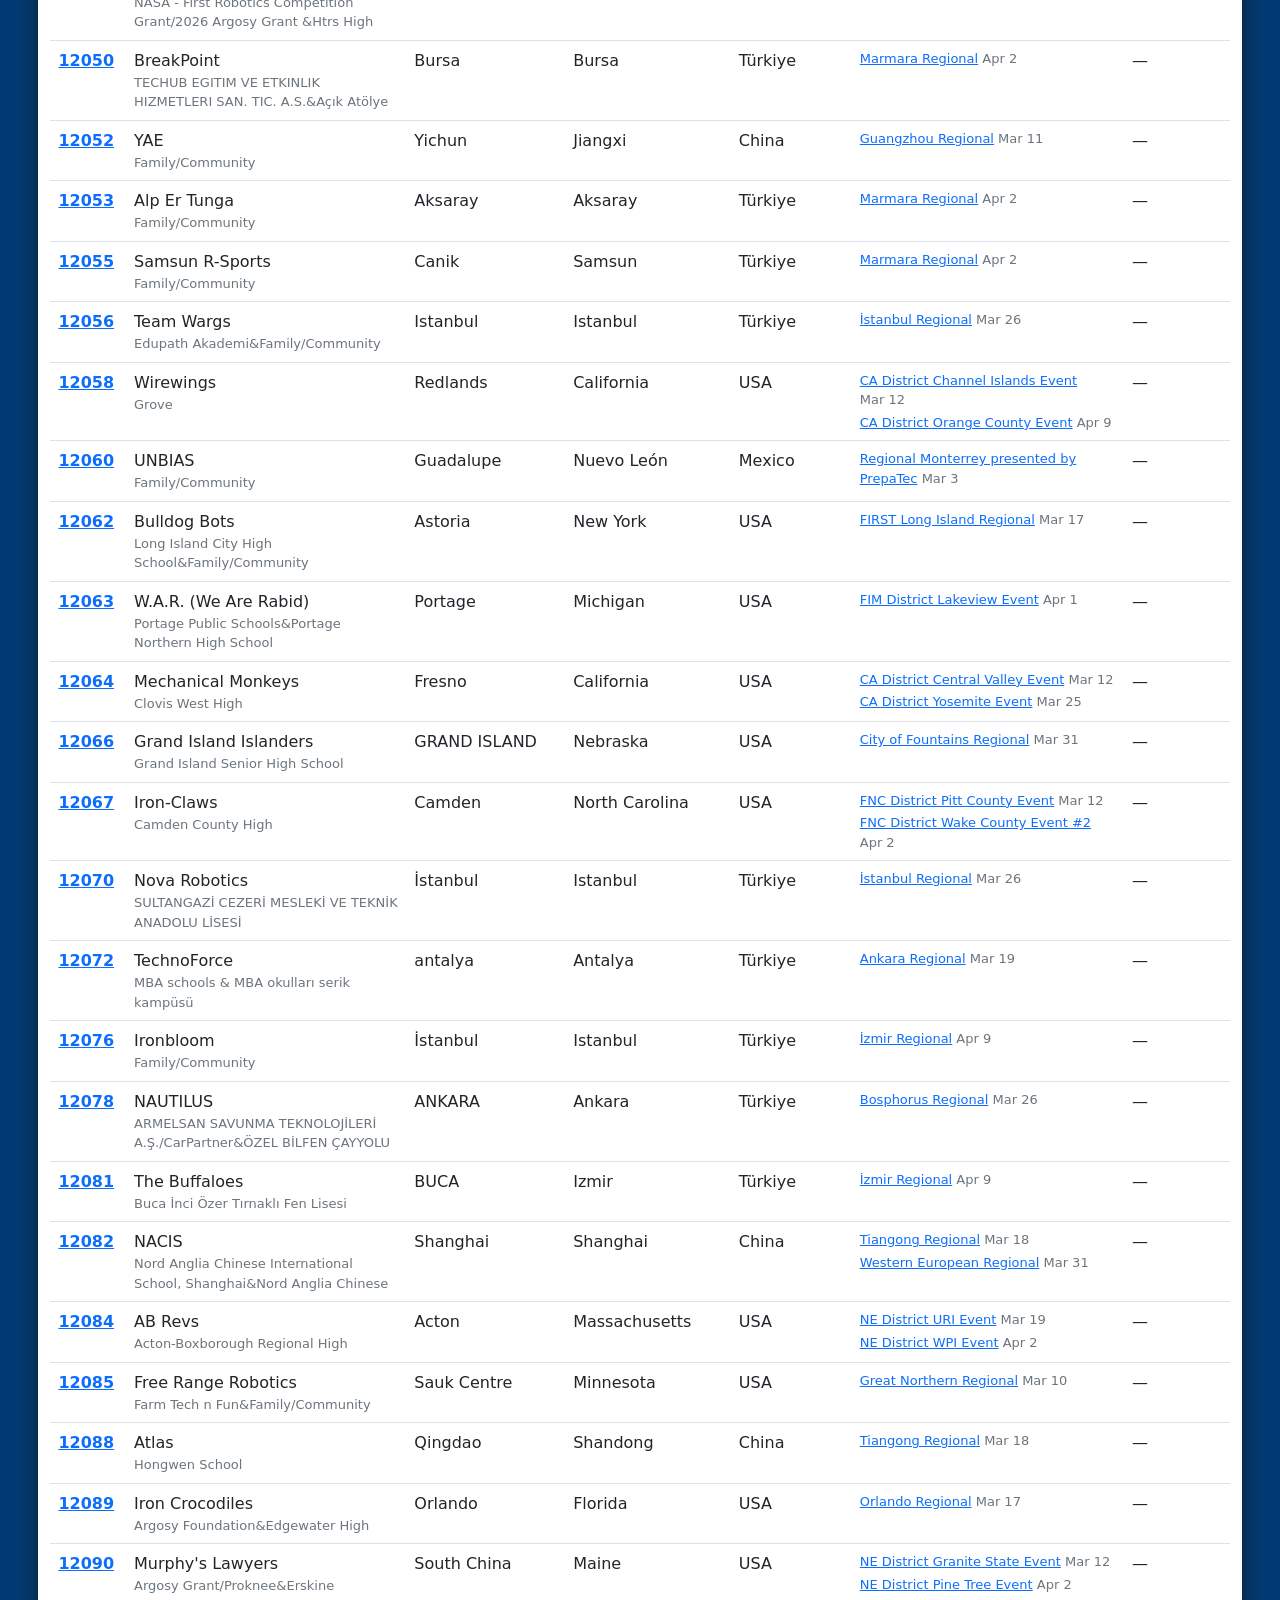
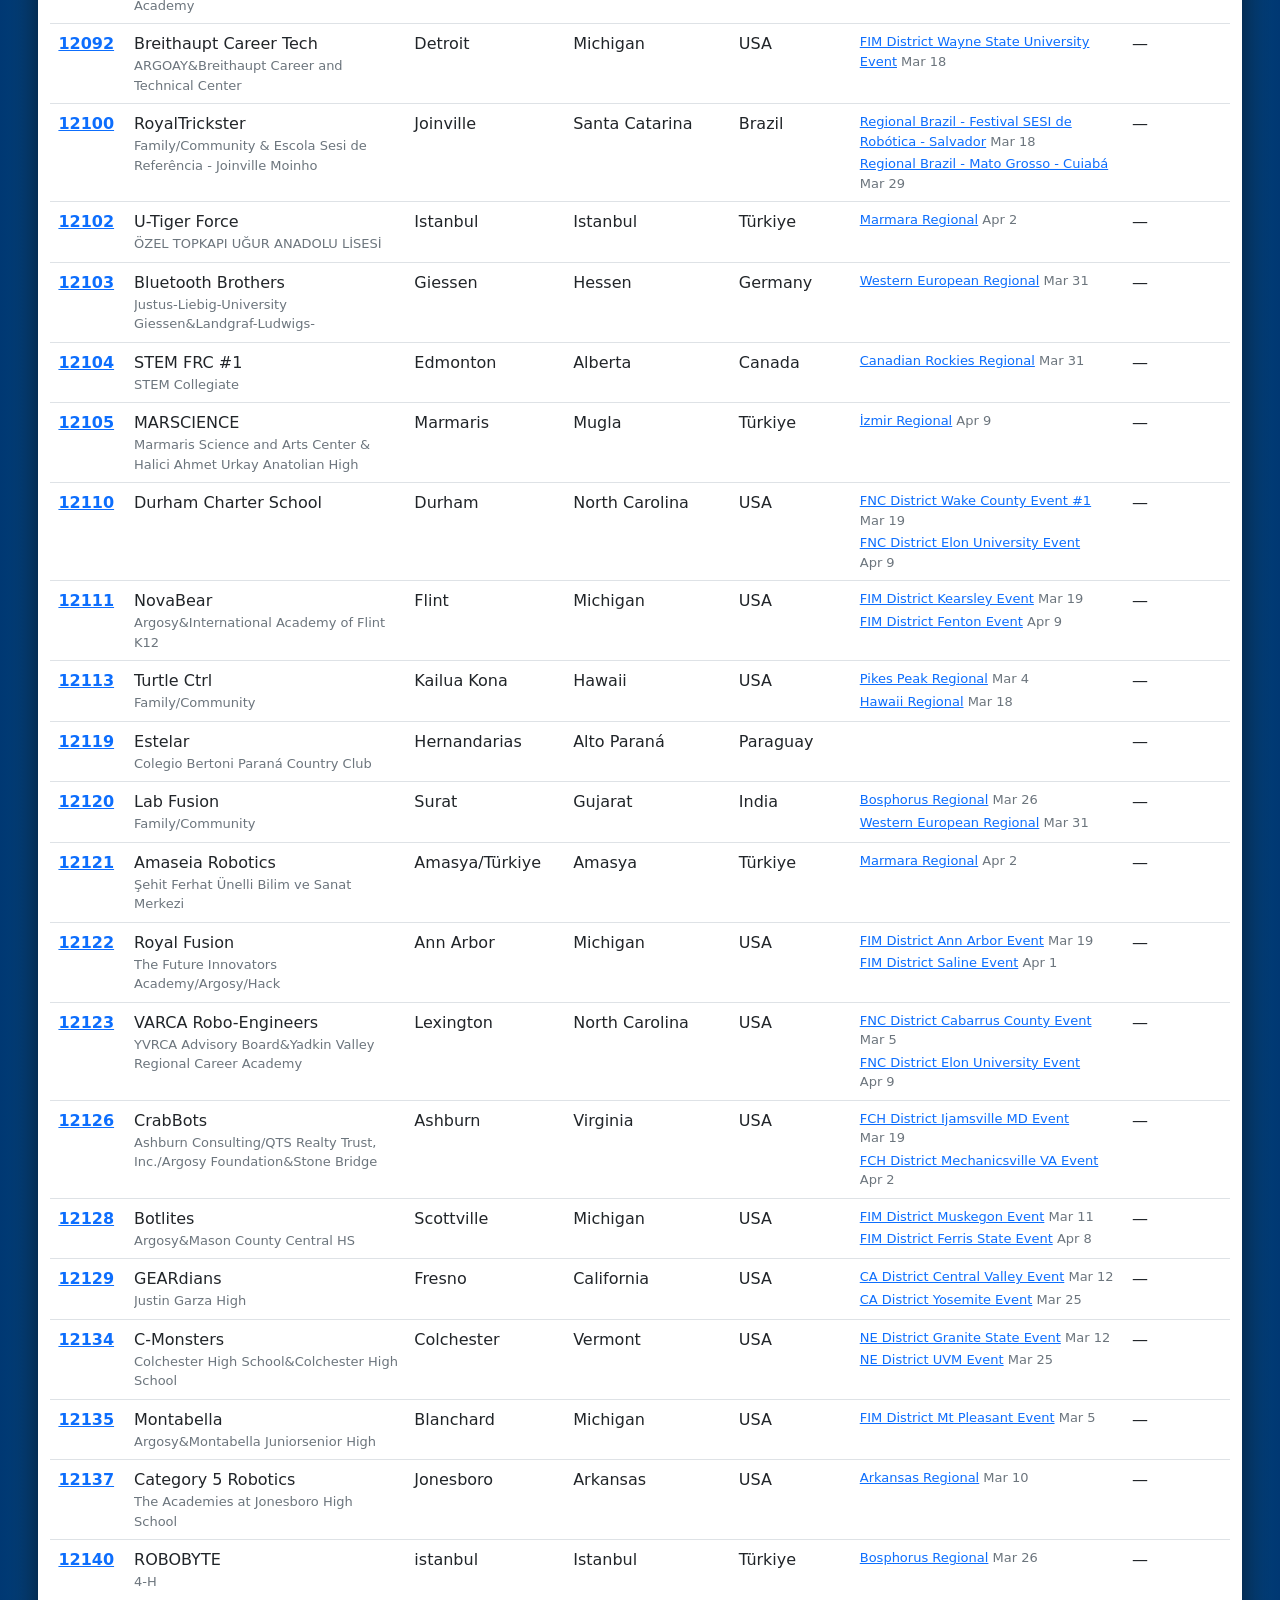
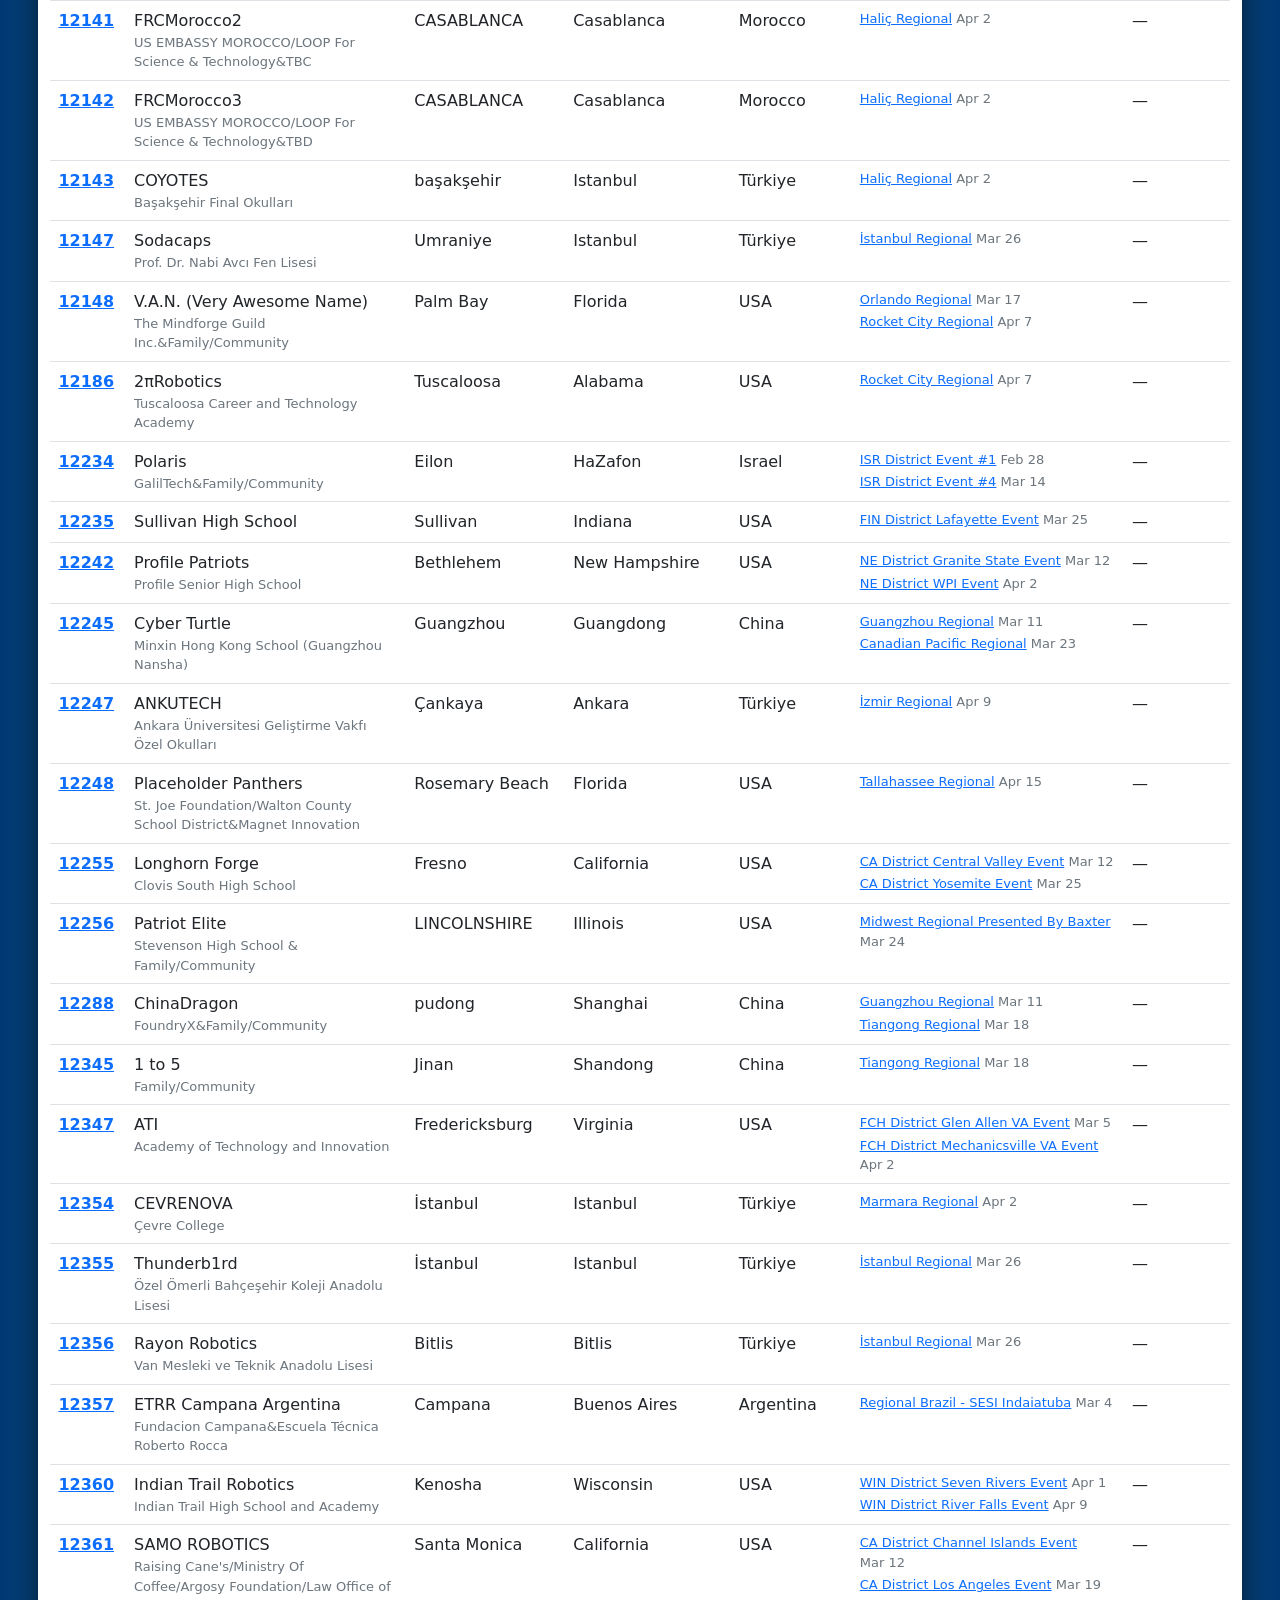
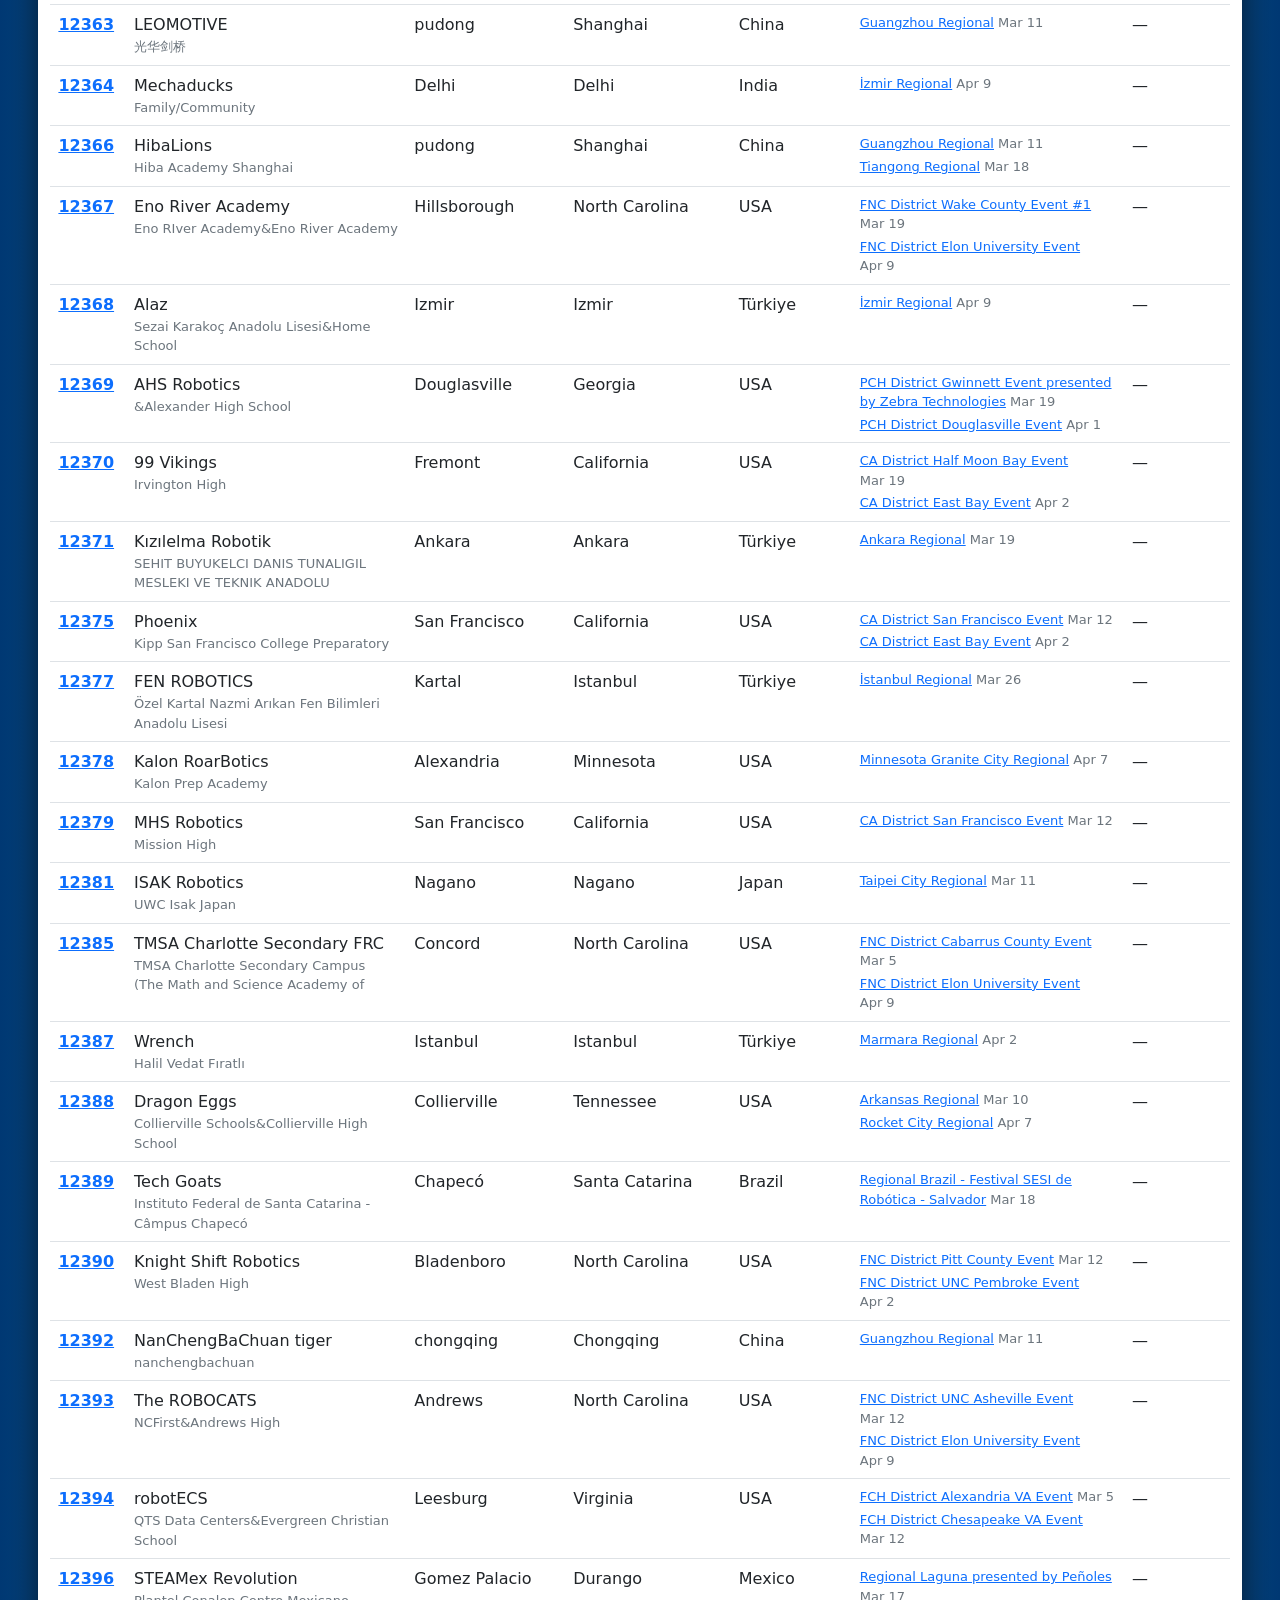
==== commit c8f4cac0: "Add FIRST district filter to the list Co-Authored-By: Claude Fable 5.2 <noreply@anthropic.com>" ====
--- a/site/index.html
+++ b/site/index.html
@@ -28,6 +28,7 @@
   <div class="controls">
     <select id="country" aria-label="Country"><option value="">All countries</option></select>
     <select id="state" aria-label="State or province"><option value="">All states/provinces</option></select>
+    <select id="district" aria-label="FIRST district"><option value="">All districts</option></select>
     <label class="chk"><input type="checkbox" id="onlyNew"> New only</label>
     <label class="chk"><input type="checkbox" id="hideRemoved" checked> Hide removed</label>
     <button id="csv" type="button">Download CSV</button>
@@ -71,10 +72,11 @@
 
 function filtered() {
   const words = $('q').value.toLowerCase().split(/\s+/).filter(Boolean);
-  const country = $('country').value, state = $('state').value, onlyNew = $('onlyNew').checked, hideRemoved = $('hideRemoved').checked;
+  const country = $('country').value, state = $('state').value, district = $('district').value, onlyNew = $('onlyNew').checked, hideRemoved = $('hideRemoved').checked;
   const list = teams.filter((t) =>
     (!country || t.country === country) &&
     (!state || t.state === state) &&
+    (!district || (district === NO_DISTRICT ? !t.district : t.district === district)) &&
     (!onlyNew || isNew(t)) &&
     (!hideRemoved || !t.removed) &&
     words.every((w) => t._search.includes(w)));
@@ -141,6 +143,21 @@
   const m = new Map();
   for (const t of list) if (t[key]) m.set(t[key], (m.get(t[key]) || 0) + 1);
   return [...m].sort((a, b) => a[0].localeCompare(b[0]));
+}
+
+// FIRST district codes as the API gives them; unknown codes show as the code.
+const DISTRICT_NAMES = { CA: 'California', FCH: 'Chesapeake', FIM: 'Michigan', FIN: 'Indiana', FMA: 'Mid-Atlantic',
+  FNC: 'North Carolina', FSC: 'South Carolina', ISR: 'Israel', NE: 'New England', ONT: 'Ontario', PCH: 'Peachtree',
+  PNW: 'Pacific Northwest', TX: 'Texas', WIN: 'Wisconsin' };
+const NO_DISTRICT = '-';
+
+function fillDistricts(active) {
+  const named = counts(active, 'district').map(([code, n]) => [code, `${DISTRICT_NAMES[code] ?? code} (${n})`]);
+  named.sort((a, b) => a[1].localeCompare(b[1]));
+  const none = active.filter((t) => !t.district).length;
+  $('district').replaceChildren(el('option', { value: '', textContent: 'All districts' }),
+    ...named.map(([value, textContent]) => el('option', { value, textContent })),
+    el('option', { value: NO_DISTRICT, textContent: `Not in a district (${none})` }));
 }
 
 function fillStates() {
@@ -205,6 +222,7 @@
     stat(active.filter((t) => t.firstSeen && Date.parse(t.firstSeen) > week).length, 'added in last 7 days'),
     stat(active.filter(isNew).length, last ? 'new since your last visit' : 'new in last 3 days'));
   fillSelect($('country'), counts(active, 'country'), 'All countries');
+  fillDistricts(active);
   fillStates();
   render();
 }
@@ -213,6 +231,7 @@
 $('onlyNew').addEventListener('change', render);
 $('hideRemoved').addEventListener('change', render);
 $('state').addEventListener('change', render);
+$('district').addEventListener('change', render);
 $('country').addEventListener('change', () => { fillStates(); render(); });
 $('csv').addEventListener('click', csv);
 document.querySelectorAll('th[data-sort]').forEach((th) => th.addEventListener('click', () => {
